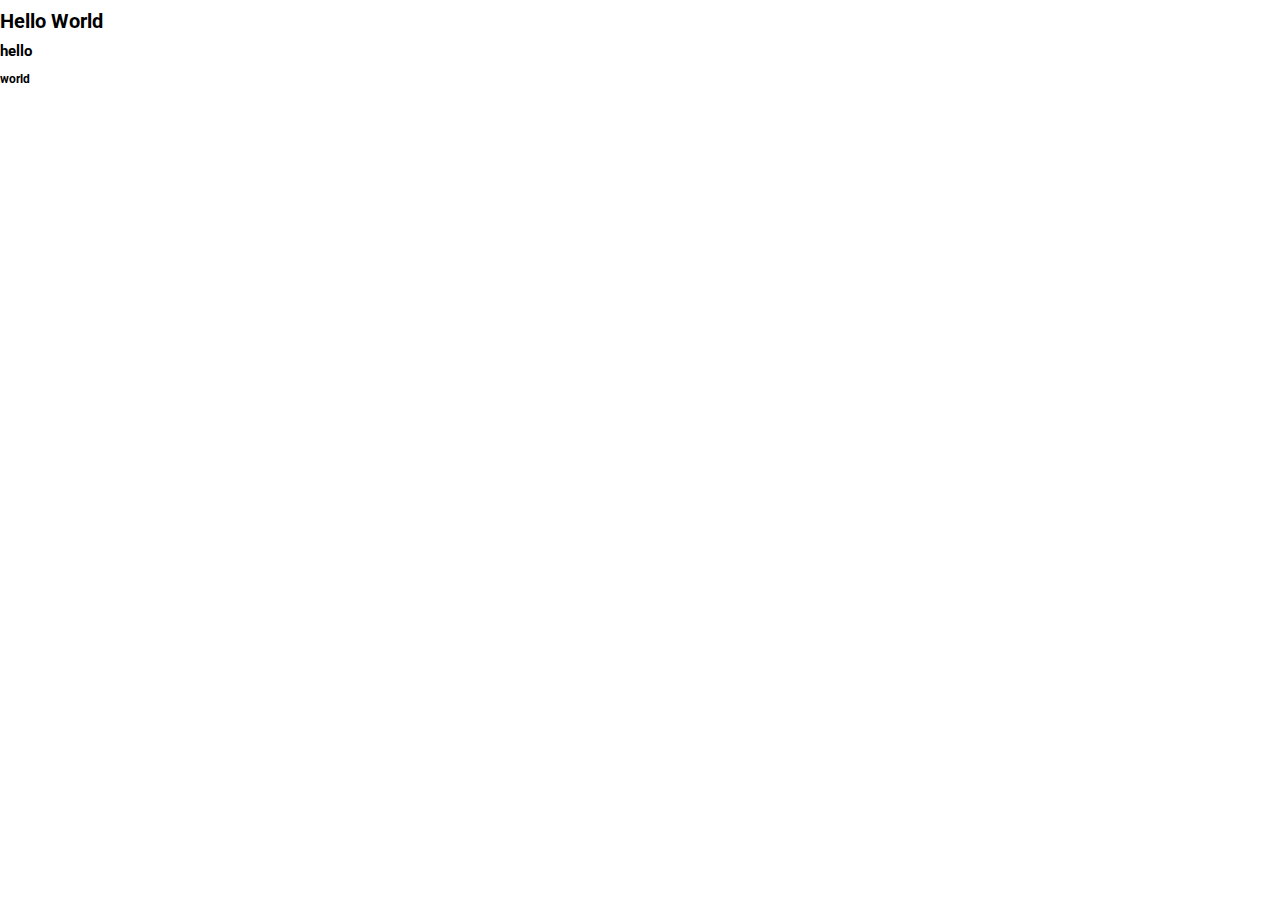
==== index.html @ 4c9b971f "base" ====
<!DOCTYPE html>
<html lang="en">
<head>
    <meta charset="UTF-8">
    <meta http-equiv="X-UA-Compatible" content="IE=edge">
    <meta name="viewport" content="width=device-width, initial-scale=1.0">
    <link rel="stylesheet" href="./assets/css/reset.css">
    <link rel="stylesheet" href="./assets/css/base.css">
    <link rel="stylesheet" href="./assets/css/style.css">
    <link rel="stylesheet" href="https://fonts.googleapis.com/css?family=Roboto:300,400,500,700&display=swap&subset=vietnamese">
    <title>Document</title>
</head>
<body>
    <h1>Hello World</h1>
    <h2>hello</h2>
    <h3>world</h3>
</body>
</html>
---- assets/css/base.css ----
:root{
    --white-color: #fff;
    --black-color: #000;
    --text-color: #333;
}

* {
    box-sizing: inherit;
}

html{
    font-size: 62.5%;
    line-height: 1.6rem;
    font-family: 'Roboto', sans-serif;
    box-sizing: border-box;
}

.grid{
    width: 1200px;
    max-width: 100%;
    margin: 0 auto;
}

.grid_full-width {
    width: 100%;
}

.grid_row {
    display: flex;
    flex-wrap: wrap;
}
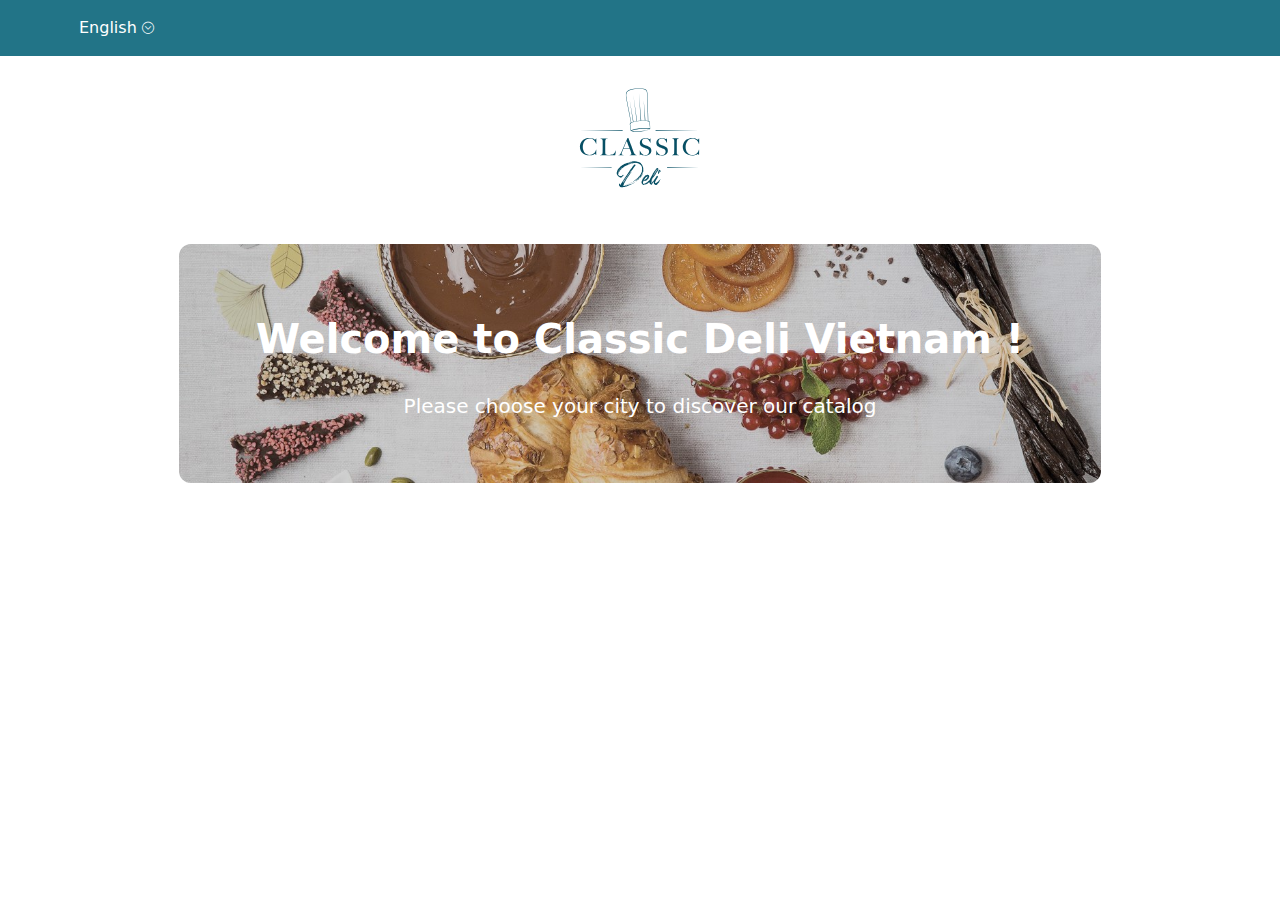
==== commit 15d1f6b4: "homepage" ====
--- a/index.html
+++ b/index.html
@@ -8,11 +8,78 @@
     <link rel="stylesheet" href="./assets/css/base.css">
     <link rel="stylesheet" href="./assets/css/style.css">
     <link rel="stylesheet" href="https://fonts.googleapis.com/css?family=Roboto:300,400,500,700&display=swap&subset=vietnamese">
-    <title>Document</title>
+    <title>ClassicDeli_Demo</title>
+    <link rel="stylesheet" href="./assets/css/style.css">
+    <link rel="stylesheet" href="./assets/icon_font3/themify-icons-font/themify-icons/themify-icons.css">
 </head>
 <body>
-    <h1>Hello World</h1>
-    <h2>hello</h2>
-    <h3>world</h3>
+<!--  Begin Homepage -->
+    <div id="main">
+        <!-- Begin header -->
+        <div id="header-home">
+          <div class="language-content">
+            <button class="language">
+                English
+                <i class="ti-arrow-circle-down ticket-language"></i>
+              </button>
+                <ul class="language-info">
+                    <li><a href="">English</a></li>
+                    <li><a href="">Tiếng Việt</a></li>
+                </ul>
+          </div>
+        </div>
+        <!-- End header -->
+        <div class="content-discription">
+            <div class="content-logo">
+                <svg class="navbar__logo" xmlns="http://www.w3.org/2000/svg" xmlns:xlink="http://www.w3.org/1999/xlink" width="120" height="103" viewBox="0 0 120 103">
+                    <defs>
+                      <path id="prefix__b" d="M0.245 0.073L24.808 0.073 24.808 42.598 0.245 42.598z"></path>
+                      <path id="prefix__d" d="M0 0.052L31.965 0.052 31.965 0.88 0 0.88z"></path>
+                      <path id="prefix__f" d="M0 101.75L119.354 101.75 119.354 0.073 0 0.073z"></path>
+                      <filter id="prefix__a">
+                        <feColorMatrix in="SourceGraphic" values="0.13 0   0   0   0
+                                          0   0.45  0   0   0
+                                          0   0   0.53  0   0
+                                          0   0   0   1   0"></feColorMatrix>
+                      </filter>
+                    </defs>
+                    <g fill="none" fill-rule="evenodd" filter="url(#prefix__a)" transform="translate(-150 -70)">
+                      <g>
+                        <path fill="#227487" d="M.05 41.947L42.831 42.775 42.831 41.947zM75.768 41.947L75.768 42.775 119.261 41.947z" transform="translate(150 70)"></path>
+                        <g transform="translate(150 70) translate(0 .177)">
+                          <path fill="#227487" d="M50.034 36.004c-.008-.034-.064-.342.245-.764.671-.922 2.855-2.153 9.453-2.789 9.52-.917 10.15 1.112 10.19 1.347l-.372.065c-.004-.012-.607-1.92-9.783-1.035-6.708.646-8.614 1.903-9.152 2.596-.237.303-.212.496-.21.505l-.371.075zM56.504 43.541h-.001c-4.392 0-5.438-1.038-5.48-1.082l-.205-.213.28-.095c5.422-1.878 10.827-2.271 14.407-2.271 2.833 0 4.685.246 4.703.25l.184.024-.02.183c-.022.186-.443 1.844-8.94 2.871-1.83.222-3.487.333-4.928.333m-4.92-1.157c.53.28 1.902.779 4.919.779 1.425 0 3.07-.11 4.885-.331 6.47-.781 8.092-1.919 8.486-2.362-.618-.066-2.2-.213-4.37-.213-3.469 0-8.67.374-13.92 2.127"></path>
+                          <g transform="translate(45.75)">
+                            <mask id="prefix__c" fill="#fff">
+                              <use xlink:href="#prefix__b"></use>
+                            </mask>
+                            <path fill="#227487" d="M5.849 42.598c-.1 0-.434-.01-.567-.129-.298-.268-.399-.848-.41-.914L4.307 36.3c-.107-1.01.607-1.627 1.101-1.869-.08-.41-.308-1.546-.63-3.147C3.401 24.44.534 10.198.294 7.921c-.403-3.802 1.785-5.38 3.125-5.98C6.064.754 9.663.073 13.29.073c1.421 0 2.813.106 4.142.313 2.748.431 4.214 1.838 4.355 4.184.19 3.167.974 26.147 1.043 28.164 1.308.377 1.347.978 1.366 1.271l.005.058.6 5.656c.03.267-.027.487-.163.656-.192.237-.468.271-.5.275l-.024.003-.025-.005c-.02-.002-1.955-.313-4.883-.313-3.249 0-8.157.388-13.093 2.228-.06.023-.15.035-.264.035M13.29.45c-3.577 0-7.118.669-9.716 1.835C2.05 2.969.31 4.496.67 7.88c.24 2.26 3.104 16.49 4.48 23.33.379 1.88.629 3.12.66 3.302l.026.154-.146.056c-.045.017-1.122.438-1.005 1.537l.562 5.244c.031.187.139.549.288.684.016.004.151.032.315.032.081 0 .124-.008.133-.011 4.986-1.86 9.944-2.252 13.224-2.252 2.764 0 4.658.274 4.914.313.104-.017.348-.106.305-.511l-.605-5.729c-.016-.247-.044-.663-1.222-.967l-.138-.035-.005-.142c-.007-.25-.849-25.003-1.046-28.293-.13-2.175-1.451-3.428-4.035-3.833C16.065.555 14.69.451 13.29.451" mask="url(#prefix__c)"></path>
+                          </g>
+                          <path fill="#227487" d="M49.931 12.423L53.241 33.854 53.656 33.668zM53.568 6.714L56.833 32.988 57.238 32.903zM59.123 4.528L60.834 32.522 61.381 32.505zM63.916 12.176L65.541 32.064 65.575 32.368 65.022 32.355zM16.236 55.63c-.206-.752-.51-1.458-.917-2.115-.408-.658-.89-1.23-1.445-1.715-.557-.486-1.184-.87-1.88-1.151-.697-.283-1.437-.424-2.22-.424-1.082 0-2.045.243-2.89.73-.846.484-1.555 1.127-2.127 1.926-.571.798-1.01 1.703-1.315 2.714-.306 1.01-.458 2.048-.458 3.113 0 1.128.16 2.185.481 3.171.321.988.778 1.845 1.376 2.573.593.729 1.315 1.304 2.16 1.727.846.423 1.786.634 2.82.634.815 0 1.578-.148 2.29-.446.712-.296 1.347-.69 1.904-1.174.556-.486 1.025-1.046 1.41-1.681.383-.634.646-1.287.787-1.962h.283l-.072 5.17h-.282c-.188-.266-.385-.51-.588-.728-.204-.22-.344-.33-.422-.33-.032 0-.173.083-.423.247-.25.165-.61.345-1.082.54-.469.196-1.04.369-1.714.518-.675.148-1.449.223-2.327.223-1.456 0-2.772-.208-3.948-.623-1.173-.415-2.172-1.002-2.994-1.762-.824-.76-1.454-1.669-1.892-2.726-.438-1.057-.658-2.22-.658-3.488 0-.283.02-.604.06-.964.037-.36.11-.744.21-1.15.102-.409.244-.836.424-1.281.18-.448.411-.898.693-1.352.328-.533.736-1.042 1.22-1.527.487-.486 1.058-.912 1.716-1.281.658-.368 1.402-.661 2.234-.88.83-.22 1.76-.33 2.794-.33.94 0 1.763.086 2.468.258.705.173 1.292.36 1.762.565.469.204.83.392 1.08.564.25.172.393.257.424.257.031 0 .09-.034.176-.105.086-.07.18-.156.283-.259.1-.1.205-.218.316-.352.109-.133.212-.27.305-.41h.259v5.262l-.281.023zM35.377 67.143H20.294v-.235c.39-.063.778-.164 1.163-.306.383-.14.684-.336.904-.588.078-.093.145-.23.2-.41.054-.18.097-.388.13-.623.03-.235.058-.48.081-.74.024-.258.036-.512.036-.763 0-.22.003-.517.01-.893.01-.377.017-.788.025-1.234.006-.447.011-.905.011-1.375v-6.743c0-.282-.01-.543-.036-.786-.022-.243-.058-.46-.104-.647-.047-.188-.117-.337-.211-.446-.221-.266-.514-.47-.881-.612-.37-.14-.757-.234-1.164-.28v-.236h7.496v.235c-.205.031-.446.079-.729.14-.283.063-.549.166-.8.307-.25.14-.465.34-.645.598-.18.259-.279.6-.293 1.023-.017.548-.029 1.049-.037 1.503l-.023 1.339c-.008.439-.012.893-.012 1.363v4.277c0 .407.004.826.012 1.256.008.432.013.913.013 1.445.014.502.034.98.058 1.433.024.456.105.792.246 1.01.063.08.189.158.377.236.187.079.414.145.681.2.265.055.556.102.869.14.313.04.628.06.94.06.125 0 .325-.004.599-.013.275-.007.576-.023.905-.046.329-.024.666-.06 1.01-.106.344-.047.65-.11.917-.188.626-.172 1.146-.4 1.561-.681.416-.283.772-.608 1.07-.976.298-.368.548-.766.752-1.198.203-.43.398-.88.587-1.351l.235.07-.87 4.841zM47.647 49.85h.943c.486 1.3.947 2.533 1.386 3.7.438 1.168.858 2.292 1.257 3.372.4 1.081.787 2.126 1.164 3.137.376 1.01.752 2.008 1.127 2.995.173.486.333.89.482 1.21.147.322.316.686.504 1.093.032.062.102.173.213.329.109.157.255.317.433.482.182.164.404.309.671.435.266.125.58.195.94.21v.282h-6.86v-.234c.047 0 .159-.016.34-.048.18-.03.368-.085.563-.164.196-.078.368-.188.517-.33.149-.14.224-.32.224-.54 0-.14-.044-.37-.13-.693-.086-.32-.208-.712-.364-1.174-.156-.462-.336-.975-.541-1.538-.204-.564-.423-1.152-.658-1.763H43.61c-.236.595-.463 1.163-.683 1.703-.22.54-.438 1.085-.657 1.633-.329.847-.494 1.442-.494 1.786 0 .204.061.372.189.505.124.133.285.243.48.33.196.085.408.149.636.187.226.038.44.075.646.106v.234h-5.005v-.258c.407-.047.755-.157 1.046-.329.29-.172.459-.29.505-.353.108-.109.289-.367.54-.775.25-.407.556-1.01.917-1.809.328-.736.696-1.575 1.103-2.514.408-.94.825-1.906 1.258-2.902.432-.994.857-1.997 1.28-3.007.423-1.01.822-1.954 1.198-2.832l1.014-2.356m-.756 2.898c-.093.203-.23.525-.41.963-.18.438-.404.97-.67 1.597-.267.627-.56 1.335-.88 2.126l-1.047 2.573h5.852c-.268-.705-.538-1.41-.812-2.114-.274-.705-.54-1.382-.798-2.033-.26-.65-.495-1.245-.706-1.785-.212-.54-.387-.983-.529-1.327M71.085 64.487c-.305.596-.729 1.105-1.268 1.527-.541.423-1.188.737-1.939.94-.751.204-1.574.306-2.468.306-.767 0-1.424-.047-1.973-.142-.549-.093-1.002-.206-1.363-.34-.36-.132-.63-.254-.81-.363-.18-.11-.294-.165-.34-.165-.05 0-.15.094-.307.282-.157.187-.298.368-.423.54h-.211l-.07-4.676h.234c.142.423.322.835.54 1.234.22.399.46.776.717 1.128.26.352.533.661.822.928.291.266.568.47.835.61.266.141.619.283 1.057.423.44.142.861.212 1.269.212 1.16 0 2.1-.317 2.82-.952.721-.635 1.08-1.492 1.08-2.572 0-.438-.07-.823-.211-1.152-.141-.329-.333-.614-.576-.857-.242-.243-.528-.45-.857-.622-.329-.173-.681-.33-1.058-.471-.375-.141-.705-.259-.985-.352-.283-.095-.546-.183-.788-.27-.244-.086-.494-.173-.752-.259-.26-.086-.568-.199-.928-.34-.408-.157-.798-.372-1.175-.646s-.706-.596-.987-.965c-.283-.367-.51-.774-.681-1.22-.173-.448-.258-.921-.258-1.422 0-.845.153-1.574.463-2.185.31-.611.724-1.12 1.245-1.527.521-.408 1.123-.71 1.804-.905.682-.196 1.398-.294 2.15-.294.704 0 1.307.06 1.81.177.5.117.91.246 1.232.387.321.141.564.27.728.388.166.117.255.175.271.175.046 0 .145-.093.293-.281.15-.187.284-.376.412-.563h.257v4.346h-.257c-.188-.517-.432-1.03-.729-1.54-.298-.508-.643-.962-1.035-1.362-.39-.399-.838-.724-1.337-.975-.503-.25-1.058-.376-1.668-.376-.487 0-.944.07-1.375.21-.43.143-.807.355-1.127.636-.322.282-.573.63-.753 1.046-.18.415-.271.889-.271 1.421 0 .83.25 1.496.751 1.997.5.502 1.149.9 1.945 1.199.312.125.605.235.878.328.274.095.543.184.81.27.265.087.535.177.807.271.274.094.559.195.858.305 1.062.392 1.886.96 2.471 1.704.586.743.88 1.672.88 2.784 0 .752-.154 1.425-.46 2.02M87.58 64.487c-.305.596-.728 1.105-1.267 1.527-.54.423-1.189.737-1.94.94-.75.204-1.573.306-2.466.306-.769 0-1.426-.047-1.974-.142-.548-.093-1.002-.206-1.362-.34-.362-.132-.63-.254-.812-.363-.18-.11-.293-.165-.34-.165-.047 0-.148.094-.305.282-.157.187-.299.368-.423.54h-.213l-.07-4.676h.235c.141.423.321.835.54 1.234.219.399.46.776.717 1.128.259.352.533.661.822.928.29.266.57.47.835.61.267.141.62.283 1.058.423.438.142.86.212 1.268.212 1.159 0 2.099-.317 2.82-.952.72-.635 1.08-1.492 1.08-2.572 0-.438-.07-.823-.21-1.152-.142-.329-.335-.614-.577-.857-.242-.243-.528-.45-.858-.622-.328-.173-.681-.33-1.056-.471-.376-.141-.704-.259-.987-.352-.282-.095-.546-.183-.787-.27-.244-.086-.495-.173-.752-.259-.26-.086-.567-.199-.928-.34-.407-.157-.8-.372-1.176-.646-.375-.274-.703-.596-.986-.965-.282-.367-.51-.774-.682-1.22-.173-.448-.257-.921-.257-1.422 0-.845.153-1.574.46-2.185.311-.611.726-1.12 1.247-1.527.523-.408 1.123-.71 1.804-.905.683-.196 1.398-.294 2.15-.294.705 0 1.308.06 1.81.177.5.117.912.246 1.232.387.322.141.565.27.73.388.165.117.255.175.27.175.047 0 .144-.093.294-.281.148-.187.285-.376.411-.563h.257v4.346h-.257c-.188-.517-.432-1.03-.73-1.54-.296-.508-.64-.962-1.033-1.362-.392-.399-.839-.724-1.338-.975-.503-.25-1.058-.376-1.67-.376-.484 0-.942.07-1.373.21-.43.143-.807.355-1.128.636-.32.282-.573.63-.752 1.046-.18.415-.27.889-.27 1.421 0 .83.25 1.496.75 1.997.5.502 1.148.9 1.946 1.199.311.125.604.235.878.328.274.095.542.184.808.27.266.087.535.177.808.271.274.094.56.195.857.305 1.062.392 1.885.96 2.472 1.704.584.743.88 1.672.88 2.784-.001.752-.153 1.425-.46 2.02M92.101 67.095v-.234c.392-.063.757-.165 1.094-.306.335-.141.621-.344.856-.611.079-.094.138-.227.177-.4.038-.172.07-.375.094-.61.024-.235.039-.482.047-.74.008-.259.011-.513.011-.763 0-.22.005-.518.012-.893l.024-1.234c.007-.447.012-.904.012-1.375v-6.791c0-.28-.012-.543-.036-.787-.023-.242-.058-.461-.105-.657-.048-.196-.118-.348-.211-.458-.221-.266-.49-.459-.81-.576-.322-.117-.686-.2-1.094-.247v-.235h7.025v.235c-.33.047-.681.134-1.058.259-.375.126-.665.376-.868.752-.141.267-.216.603-.223 1.01-.008.408-.02.791-.035 1.152 0 .391-.005.779-.011 1.162-.01.384-.014.772-.014 1.164V63.783c0 .454.008.893.025 1.315.015.423.085.722.21.894.188.266.486.47.894.61.407.141.775.227 1.104.259v.234h-7.12zM119.073 55.712c-.205-.752-.51-1.457-.918-2.115-.406-.657-.888-1.229-1.444-1.715-.557-.486-1.183-.87-1.88-1.152-.696-.282-1.436-.422-2.22-.422-1.08 0-2.044.243-2.889.728-.847.485-1.556 1.128-2.127 1.927-.573.799-1.01 1.703-1.316 2.714-.305 1.01-.459 2.048-.459 3.113 0 1.127.161 2.185.483 3.172.321.986.778 1.844 1.373 2.573.596.728 1.317 1.304 2.163 1.727.845.422 1.785.634 2.82.634.813 0 1.577-.15 2.29-.447.714-.297 1.347-.689 1.903-1.174s1.027-1.047 1.41-1.68c.385-.634.647-1.289.787-1.962h.281l-.07 5.168h-.281c-.188-.265-.385-.508-.589-.728-.202-.22-.344-.329-.423-.329-.03 0-.17.082-.422.247-.25.164-.61.344-1.08.54-.47.197-1.043.369-1.715.518-.674.148-1.448.223-2.326.223-1.458 0-2.774-.208-3.947-.623-1.175-.415-2.174-1.002-2.997-1.762-.822-.76-1.452-1.67-1.892-2.726-.438-1.057-.658-2.22-.658-3.488 0-.283.022-.604.06-.964.039-.36.11-.744.212-1.151.101-.407.242-.834.422-1.28.18-.447.411-.897.694-1.352.328-.532.734-1.041 1.22-1.527.487-.486 1.059-.913 1.715-1.281.658-.367 1.403-.66 2.233-.88.83-.22 1.764-.33 2.797-.33.939 0 1.762.086 2.467.259.705.172 1.292.36 1.762.563.47.205.83.392 1.08.564.251.173.392.259.423.259.031 0 .09-.035.177-.106.086-.07.18-.156.281-.258.102-.102.208-.22.318-.352.11-.133.211-.271.304-.411h.26v5.262l-.282.024z"></path>
+                          <g transform="translate(0 78.75)">
+                            <mask id="prefix__e" fill="#fff">
+                              <use xlink:href="#prefix__d"></use>
+                            </mask>
+                            <path fill="#227487" d="M0 0.052L31.965 0.88 31.965 0.052z" mask="url(#prefix__e)"></path>
+                          </g>
+                          <path fill="#227487" d="M87.296 78.802L87.296 79.63 119.261 78.802z"></path>
+                          <mask id="prefix__g" fill="#fff">
+                            <use xlink:href="#prefix__f"></use>
+                          </mask>
+                          <path fill="#227487" fill-rule="nonzero" d="M40.416 82.11c.032-.064.258-.29.323-.322l.064-.032v.032c0 .032-.097.161-.097.161v.032c.097-.096.226-.193.29-.322h-.032l-.096.064h-.033l.033-.064.387-.387c.032-.032.129-.097.129-.097l.064.032c-.064-.225.42-.29.42-.516h-.033c-.516 0-1 1.065-1.451 1.387l.032.032zm12.45-.193c.13 0 .388-.29.388-.42 0-.064 0-.096-.065-.096-.193 0-.355.258-.355.42 0 .031 0 .096.033.096zm-14.514 3.16c0-.064.225-.87.29-.838l.065.033c.032-.033.032-.097.032-.13h-.032c0-.096.096-.258.129-.322.09-.01.235-.162.398-.374l.043-.058-.051.12c-.076.183-.15.366-.229.506l-.046.072-.005.002-.005.014-.005.009c-.042.058-.085.102-.133.128l-.258.516v.033c-.032.064-.064.29-.193.29zm17.772 7.58c-.032-.064.355-.322.355-.386l.065.032c.032 0 .096-.032.096-.032-.096 0-.064-.032-.064-.065.161 0 .42-.096.42-.258h.128l.161-.161v-.032c.106-.027.216-.068.328-.121l.123-.065-.019.022c-.008.012-.012.024-.012.035l.032.032.065-.065.258.065c-.033.064-.065.161-.097.226h.032c.032 0 .065-.065.065-.097 0 .032.032.064.064.097l.032-.065v-.032h.033c0-.032-.033-.097-.065-.097.032 0 .032-.032.032-.064 0-.13-.225.032-.225-.162l-.025.006.052-.032.101-.07v.032h.097v.064c.033 0 .097 0 .13-.032 0 .065.032.258.096.258l.355-.387v-.032c0-.032-.065-.161-.097-.194l-.032-.032-.048.016-.049.016-.045-.021.027-.022.106-.093.009.007v-.013l.06-.053.004.002.019-.01.003-.016.064-.06.043.021c-.032.033-.16.13-.129.194.065.258.13-.032.13.193.258 0 .16-.225.387-.322v-.032c-.097 0-.13.096-.194.096-.032 0-.065 0-.065-.064 0-.032.065-.097.065-.13 0 0-.134.023-.16-.025v-.001l.017-.017c.06-.057.119-.114.177-.173l.034-.033.029.056v.033c0 .032-.065.064-.065.129h.065v.064c.032 0 .064-.032.064-.064l-.032-.033v-.032l.032-.032h.033c.064 0 .032.193.032.193h.129l.032-.032v-.258l.032-.032c-.027-.027-.188-.054-.24-.1l-.004-.002.035-.035.082-.088.063-.001v-.065l.027-.028c.567-.61 1.067-1.253 1.36-1.649-.032-.032.548-.71.613-.774-.065-.064.322-.387.322-.548h.032c.065-.065.226-.226.226-.29v-.033l-.064-.064.032-.033.064.033c.065 0 .226-.355.226-.387h.033c0-.033 0-.065-.033-.065.072.024.217-.198.373-.501l.022-.045.006.02c.004.006.01.01.019.01.032 0 .032-.064 0-.064l-.01.006.03-.062c.247-.509.496-1.163.496-1.331-.097 0-.065.032-.065.096-.097 0-.064.033-.129-.032.065.29-.258.548-.258.742 0 .032 0 .064.032.097-.064-.065-.096.096-.16.096v.29c0 .065-.098.098-.13.098h.032v.064h-.096v.065h.096c0 .032-.064.096-.096.096 0 0-.065 0-.065-.032v.097l-.032-.032h-.032c-.033 0-.065.16-.065.16v.033l.032.032c-.129-.032 0 .194-.129.194l-.032-.065c-.129.29-.355.549-.484.839l.032.032v.033c-.354-.033-1.774 2-1.967 2.193-.29.032-.936.903-1.226 1.161-.032-.032-.774.613-.87.645.032.032-.323.29-.356.323-.064.064-.064.096-.129.161l-.064-.065c-.032.033 0 .13-.065.162l-.064-.065-.097.194c-.161-.032-.451.193-.451.355h-.065c0 .064-.097.064-.064.096l-.065-.032c.032.194-.097.065-.097.194l.033.032.032-.032.064.032zm3.839-2.74c0-.065-.065-.098-.097-.13l.032-.032c.032.097.161 0 .226.064v-.129c.064 0 .064-.129.064.065l.065-.032h.032l.032-.033.065.033c.129-.065.42-.742.548-.742l.065.032s-.032-.161.032-.161l-.064-.032h.096v-.194l.065.032h.032c.03 0 .159-.133.291-.288l.043-.051c.007.013.013.017.02.017.025 0 .031-.037.019-.055l-.006-.002c.133-.161.246-.319.246-.363l-.032-.064c0-.032.451-.58.484-.613l-.033-.032c0-.13.29-.29.226-.387.032-.033.13-.226.161-.258l.033-.065c0-.032-.065-.097-.065-.129.161-.161.258-.129.258-.355h.032s.065-.096.065-.129c.032-.032.064-.064.064-.129 0-.032-.032-.129-.096-.129 0 0-.097.13-.13.162l-.032-.033h-.032l-.032.033c.097 0 .064.129.129.16-.065 0-.13.13-.13.162h-.031l-.033-.032h-.032c-.097.129-.355.42-.355.58v.033l.033.129-.033.032-.064-.032c-.13 0-.807 1.16-.807 1.322l-.064.032-.032-.032h-.033c-.051 0-.062.041-.064.074v.055l.027.082.005.015c-.032.097-.193.032-.226.129l.033.064-.13.13-.064-.033c-.027.04-.138.198-.26.369l-.042.057-.006.004-.004.01-.023.032c-.149.206-.294.4-.31.4l-.065-.033v.032c-.096 0-.225.097-.225.226 0 .097.032.129.129.161zm-2.774 2.709c.032-.033.161-.097.193-.13.065-.032.065 0 .065-.064 0-.097-.033-.161-.033-.258h-.032l-.097-.064c-.032 0-.096.032-.096.032v-.097c-.065 0-.58.323-.613.387 0 .032 0 .065.032.065h.097c.097 0 .193-.13.226-.258l.064.032c0-.065.032-.065.065-.065.064 0 .129.033.129.13l-.048.047-.017.017v.032l.032.032-.032.065v.032l.065.065zm-1.032.806c.129 0 .096-.194.16-.226l.065.065h.033l.096-.13-.032-.064v-.032h.065v-.032h.032l.032.032h.032l-.032-.065.032-.032c0-.032-.032-.129-.064-.161-.097.032-.097.29-.258.29h-.032l-.065-.032c-.032 0-.064.161-.129.193v-.129c-.097 0-.161.065-.161.162.032.032.032.096.032.129.032 0 .129-.033.129-.097l.032.032c0 .032-.032.097-.032.097h.065zm-12.773 1.87h-.033v-.031c.033-.162.226-.484.258-.549.097-.032.097-.064.097-.193h.032c0-.29.226-.645.452-.839l.032.065c.065 0 .097-.065.13-.097v.032c0 .097-.162.355-.259.387l.032.065c0 .354-.741.774-.741 1.16zm11.45-.967l.065-.032.032.032h.032c.065 0 .13-.161.13-.226l-.033-.129c0-.064.097-.032.097-.032v.097l.096-.032h.065c.032 0 .032-.065.032-.065l-.161-.161c-.097 0-.484.29-.548.387.032.032.129.161.16.161h.033zm-3.032.194l.097-.033c-.032-.032-.032-.064-.032-.096v-.033l.064.033.032-.097c.033.032.065.064.097.064-.064.033-.097.065-.097.13.065 0 .29-.097.29-.162 0-.097-.064-.097-.064-.161h.097l-.032.032c.032.032.064.065.064.097.065 0 .065-.032.065-.065 0-.064-.065-.258-.162-.258-.071 0-.223.09-.348.186l-.016.013c.002-.021-.007-.037-.023-.037-.024 0-.03.036-.018.054l.011.007-.026.021c-.067.057-.117.111-.128.143.065.033.13.065.161.097l-.032.032v.033zm2.387.16c.226.001.452-.128.452-.322h-.033c0-.032 0-.16-.064-.16h-.032l-.033.031.016.049.017.048v.065c0 .096-.162.096-.226.096v-.064c-.065 0-.162 0-.226.032l.129.065.032-.033v.033c0 .064-.097.064-.097.129l.065.032zm-6.967 1.904c.129 0 .226 0 .226-.097h.129l.032-.032-.032-.032c.096.032.387-.097.516-.097v-.032c0-.13.322 0 .258-.13.355-.225 3.29-1.225 3.29-1.58l-.194.032c0-.064-.064 0 .065-.096h-.097s-.129-.033-.129.032c.065 0 .032.161.032.161h-.129c0-.054.045-.085-.015-.094h-.014l-.003-.003-.004.003-.028-.003-.033.033.033.032c-.226.032-.194.323-.355.323h-.065s.033-.065.033-.097l-.033-.033c-.193.097-.064.323-.419.323h-.032c.032 0 .032-.032.032-.064v-.033c-.193.033-.355.29-.548.29 0 0 0 .065-.032.065 0-.032-.065-.032-.065-.032-.097 0-.097.032-.129.129h-.097l.065.032c-.065 0-.097-.032-.162-.032v.097h-.032l-.032-.065c-.065 0-.355.13-.355.194h.032c0 .032.065.064-.064.064l-.032-.064-.097.064.032.032-.064.033-.033-.065c-.064 0-.129.032-.129.097h.065c-.032.064-.29.129-.355.129l-.064-.032h-.065c-.097 0-.161.129-.194.225-.129 0-.064-.064-.129-.129l-.064.097.032.032c-.064.097-.29.097-.355.097 0 .032-.032.032-.032.032l-.082.028-.015.005-.032-.033h-.032c-.032 0-.065 0-.065.033l.033.032v.032l-.048.048-.017.017c0 .064.097.032.097.032zm-1.452.548c-.032-.064.258 0 .258-.193h.065l-.032.032c0 .065.032.065.064.065h.032l-.032-.033h.13l-.033-.064c0-.065.032-.065.064-.065h.033l.064.016.065.017h.032c.129-.033.065 0 .065-.065.064 0 .032-.032.096.032v-.032h.162v-.097h-.065c.032-.064.258-.129.29-.129l.065.033c0-.065-.032-.065-.032-.13h-.033l-.064.065h-.097c-.064 0-.161 0-.193-.032l-.033.064h-.161v.13c-.032 0-.097-.033-.129-.033l-.032.065c-.033 0-.13-.033-.162-.065.017.048-.088.08-.201.113l-.067.02c.002-.02-.006-.036-.022-.036s-.024.016-.024.032l.003.017-.051.017c-.047.018-.081.039-.09.063l-.031-.032h-.033c-.032 0-.032.096-.032.129 0 .064.097.064.161.096zm14.386-22.74l-.064.033h-.033c-.064 0-.16-.13-.322-.13v-.032l.032-.064-.048-.048-.016-.017c-.033.033-.097.13-.13.13-.064 0-.096-.065-.16-.097h-.033l-.064.032c0-.097-.065-.032-.13-.032 0-.033-.032-.323-.096-.323-.032.032-.097.065-.13.097l-.023-.024-.009-.008v-.033l.033-.064h-.194v.097l-.032.032c-.226 0-.097-.258-.387-.226l-.032-.064h-.162l.033.064h-.033c-.129 0-.258-.064-.29-.193l-.048.047-.016.017h-.033l-.032-.064c-.032.032-.064.064-.064.096 0 0-.065-.096-.097-.096h-.032l-.065.032c-.032-.13-.129-.097-.226-.097 0-.097.032-.064-.032-.129-.097.032-.065.097-.161.097-.065 0-.097 0-.162-.065l-.032.033h-.032s-.161-.13-.161-.162l-.033.033h-.032l-.064-.033-.097.033c-.065 0-.097-.033-.161-.033-.065 0-.065.065-.13.065l-.064-.065h-.032l-.048.048-.017.017c-.064.032-.322-.161-.451-.161-.065 0-.065 0-.13.064 0-.064-.096-.032-.128-.032v-.065h-.258l-.033.033-.032-.033h-.032l-.049.016-.048.017h-.032l-.13-.065h-.031c-.033 0-.162.065-.194.065l-.032.032h-.032c-.033 0-.065-.097-.13-.097-.129 0-.258.065-.387.065v-.065h-.032c-.032 0-.161.065-.193.065l-.065-.033c-.129 0-.193.033-.322.033 0 .064.096.16.129.16l.096-.031c.033 0 .194.032.194.096l-.032.033h-.258l-.033-.065c0 .065-.032.065-.064.065-.052 0-.124-.042-.167-.091l-.027-.037.033.021c.021.01.043.01.064.01 0-.161-.064-.161-.226-.161-.161 0-.226.064-.355.096l-.064-.032c-.032 0-.161-.032-.194-.032l-.032.032v.032c0 .033.065.065.065.065l.064-.032h.065v.096l.064-.032.065.065v.032h-.194v.064c-.064-.032-.097-.032-.161-.032-.097 0-.161.065-.258.065-.065 0-.097-.033-.161-.033l-.033.033c-.354-.033-.645.16-.935.16h-.032l-.13-.031h-.032c-.032 0-.064.032-.096.064l-.033-.064c-.032.064-.096.032-.096.096h-.162c0 .13.097.13.162.13.29 0 .548-.097.806-.097.097 0 .129 0 .161.096 0 0-.193.033-.193.097 0 .032.032.032.032.097-.064 0-.064.129-.129.097 0 0-.065-.033-.065-.065 0 .032-.096.065-.096.065h-.033l-.064-.033-.032.065c0-.032-.065-.032-.097-.032-.065 0-.097.032-.161.032h-.033l-.064-.032c-.226.129.097.096-.161.096-.13 0-.13 0-.13-.096h.065c0-.065-.064-.097-.129-.097.032.161-.032.193-.064.322-.033-.032-.162-.064-.226-.064-.097 0-.13 0-.194.064v-.032c0-.064.065-.064.065-.129 0-.064-.032-.064-.097-.064l-.065.032h-.032c-.032 0 0-.065-.064-.065-.162 0-.13.065-.226.13l-.032-.065v.064s0 .097.032.097l.064-.032h.033l.032.032-.097.097-.032-.032h-.032c-.13 0-.065.096-.065.161-.161 0-.129.032-.258-.065 0 .065-.097.13-.064.194l-.033-.064c0-.065.033-.065.033-.13 0-.064 0-.129-.065-.129h-.032c-.032.065-.032.194-.032.29l-.065-.064h-.032l.032.065h-.226v-.194c-.161 0-.129.065-.129.194-.129 0-.096-.194-.225-.194-.033 0-.065 0-.065.065h.097c-.032.064-.032.258-.162.258-.032 0-.129.032-.129-.032v-.033l.033-.064h-.033c-.032 0-.129.064-.16.064l-.065-.032c.032-.032.096-.032.129-.097h-.033c-.096 0-.129.033-.225.065l.064.064c0 .033-.451.162-.516.162l-.032-.033h.097c0-.064-.13-.129-.162-.129.097.097-.419.226-.484.258.033 0 .097.065.13.065 0 .161-.13.032-.226.161h.032l.048-.016.049-.016c.064 0 .193.032.193.097 0 .032-.419.129-.451.129-.065 0-.097-.065-.097-.13-.13 0-.29.097-.355.162-.032 0-.032-.032-.032-.065 0-.032.064-.064.097-.064l-.033-.032h-.032c-.032 0-.226.096-.258.096.032.13 0 .162-.129.162 0 .032-.161.129-.193.129-.033 0-.097-.065-.162-.065h-.032c.032.032.097.065.129.065-.032.032-.064.064-.129.064l-.048-.048-.017-.016c-.064.032-.032.096-.032.129-.064 0-.097-.065-.064-.162-.033.033-.194.162-.194.162h.13v.096l-.033.033c-.097 0-.097-.097-.161-.097-.097 0-.387.129-.387.193 0 .033.032.033.032.097 0-.032-.065-.097-.097-.097-.129-.064-.42.29-.42.388-.096 0-.064.096-.193.096-.064 0-.064-.032-.129-.032-.097 0-.387.13-.387.226h.097v.064h-.032l-.065-.032c-.032 0-.097-.032-.097-.032-.096.032-.096.161-.225.129-.097.129-.065.097-.065.226h-.129l.065.032c-.033 0-.194.097-.162-.032-.16.096-.516.258-.516.451-.129 0-.161 0-.258.097h.097v.032l-.161.065v.064c-.05 0-.276.059-.329.146l-.008.029c-.004-.01-.01-.013-.018-.013-.032 0-.032.064 0 .064l.018-.01.003-.015.011.025c-.322.032-.548.677-.838.677 0 .065-.13.097-.13.194l.033.097v.064h-.033v-.032l-.032-.065c-.322.194-1.225.84-1.225 1.29 0 .065 0 .065.064.065 0 .032-.097.097-.064.13l-.13-.13c-.064-.064-.483.58-.483.645 0 .065.032.13.032.194-.065 0-.065-.032-.097-.032-.097 0-.226.16-.226.258l.024.023.009.009c-.258.064-.29.484-.29.677-.065 0-.033-.032-.097.065h.096c0 .032 0 .064-.064.064-.032 0-.065 0-.097-.032.065.064-.193.226-.226.323 0 .032.033.096.065.096l-.048.048-.017.017v.032l.033.032v.033c-.097.064-.162.225-.29.225l.032.033.096.032c-.064.097-.064.355-.096.484-.097-.065-.259.967-.259 1.096v.097l.065.032v.033l-.032.064.032.032v.033l-.097.096v.033l.032.064-.032.13v.064c0 .161.032.58.13.71h.031l.065-.033h.032v.032l-.032.065v.032c0 .032.065.161.065.226l.032-.032c.064.032 0 .064.032.096 0 .033.065.13.097.162 0 0-.032.032-.032.064.129 0 .225.29.258.387l.032-.032c.13.079.794.881 1.038 1.197l.022.03-.014.009c-.012.018-.006.054.018.054l.018-.01.005-.018.03.041c.008.01.012.017.012.02.484-.033.935.838 1.419.838.064 0 .097-.032.129-.097.065.226.452.42.645.549.323-.065.452-.097.677-.323 0-.064-.032-.064-.032-.097v-.032l.065.032c.064 0 .419-.129.387-.225l-.032-.065s.29-.194.322-.226v-.032l.065.032s1.322-1.225 1.354-1.258c0 0 .033-.064.033-.096v-.033l-.027-.022-.027-.016c.02-.022.013-.059-.01-.059-.017 0-.025.017-.025.033l.001.009-.02-.01c-.03-.01-.06-.012-.086 0 0 0 .032-.064.032-.096v-.032h-.032c0-.097.097-.162.161-.258h-.032c-.064 0-.097.032-.161.096l-.194.194-.193.194c0-.13-.065-.097-.13-.162.033.032.42-.322.452-.355l-.032-.032h-.032l-.065-.064c-.129 0-.806.71-.903.645l.032.032c-.052.087-.384.277-.71.433l-.013.006.006-.02c0-.016-.008-.032-.025-.032-.024 0-.03.036-.018.055l.014.008-.103.048c-.228.103-.43.18-.505.18-.13 0-.258-.065-.355-.13v.033c-.097 0-.161-.033-.29-.033v-.064s-.194-.032-.29-.032c-.065 0-.098-.033-.162-.033v.033c.032 0 .064 0 .064.032l-.064.032c.032.065.129.065.161.065v.064h-.064l-.323-.161c-.097.032-.226-.065-.29-.13h.064c.033 0 .065.033.13.033 0 0-.194-.193-.226-.193h-.033l.033.064c-.097 0-.13-.064-.13-.129-.032.032-.064.065-.064.097-.032-.065-.064-.097-.097-.161l-.032.032c-.072-.121-.018-.151-.068-.159l-.029-.001v-.001h-.064c0-.162.032-.13-.13-.13 0-.225-.16-.29-.322-.451l-.023-.129-.048-.1.007.003c.032 0 .032-.064 0-.064l-.018.01-.006.018-.058-.103c-.043-.078-.08-.158-.08-.248v-.032l.033-.097v-.032l-.033-.065c0-.032.033-.129.033-.161.032.065.096.161.161.129l.064-.064.065.032.032-.355c-.064 0-.097.194-.097.194-.032-.033-.064-.097-.064-.13l.032-.032c0-.032.065-.097.065-.129l.032.032h.032l.033-.032v-.032l-.13-.065c0 .033-.032.065-.032.097v-.032c0-.226.097-.355.097-.516h.065c0-.032 0-.13.064-.161h.032c0-.097.097-.194.097-.258v-.033l-.032-.064c.161 0 .064-.161.226-.161 0 .225-.29.451-.29.645 0 .032 0 .064.064.064.064-.129.322-.58.322-.677v-.097c-.064 0-.129-.032-.129-.097l.033-.097c.032.065.225.033.129.162.16-.13.387-.484.419-.71h-.13v.032l.033.033-.032.064c0 .032-.065.097-.065.097l-.032-.065h-.032c-.032 0-.097.097-.097.097v-.032c0-.065.29-.452.42-.548h.032l.032.032v.032c0 .13-.194.065-.194.194.194 0 .452-.258.452-.452v-.032l-.032-.065c-.065.033-.033.097-.13.097v.161h-.096l-.032-.032c0-.097.064-.097.064-.161l-.092.016-.04.022.076-.114c.2-.3.379-.57.475-.666.452-.484.936-.935 1.42-1.387.129-.065.935-.645.935-.774.355 0 .807-.807 1.161-.807 0-.193 2.742-1.516 2.742-1.645l.065.033s.451-.29.516-.323l.064.032c.13 0 .097-.16.226-.16l.032.031h.032c.065 0 0-.096.162-.096.064 0 .71-.258.71-.29v-.033c0-.032-.033-.097-.033-.097h-.032l-.032.065-.033-.032h-.161c.097-.065.484-.226.645-.226l.024.024.008.008c-.032 0-.032.032-.032.065 0 .032 0 .096.065.096v-.032h.064v-.032l-.032-.032.032-.065c-.097 0-.064-.032-.064-.064.258 0 .516-.259.774-.259.032 0 .032.033.096.033.065 0 .13 0 .097-.097.033.032.097.032.162.032.16 0 .29-.161.387-.161h.032l.048.032.049.032c.129.033.29-.096.387-.096 0-.065-.033-.065-.033-.162-.16 0-.258.033-.419.033l-.032-.097h-.032l-.033.032-.032-.032.032-.097c.065.032.194.13.258.13.065 0 .194-.098.226-.098h.032l.065.033c.097 0 .226-.162.29-.162h.032c-.032 0-.032.033-.032.065.194 0 .355-.032.549-.032h.16l.049.047.016.017v.032l-.064-.032h-.032l-.033.032v.033c0 .032.097.064.13.064.128 0 .644.032.644-.064 0-.065-.16-.13-.193-.162l.032-.032c-.064-.032-.097-.097-.097-.161 0-.097.065-.032.13-.032 0 .032-.13.064.064.064l.129-.032h.032l.097.032h.032l.194-.097v-.064c.032 0 .161.032.193.032l.065-.032.064.032h.033l-.033-.032v-.161c.065 0 .065.064.065.129.129 0 .097.129.226.129 0-.033 0-.065-.033-.065.065-.032.194-.064.226-.064h.032l.065.032h.032c.032 0 .097-.065.097-.097l-.097-.097c0 .033-.064.097-.097.097h-.032v-.097c-.032 0-.097 0-.097.033 0-.033-.096-.033-.129-.033v.065h-.129v-.065c-.16 0-.258.13-.354.13-.065 0-.097-.065-.097-.13h-.065c-.097 0-.097.065-.161.065-.065 0-.097-.032-.161-.032h-.033l-.023.023-.009.009-.064-.032c-.13 0-.065.096-.162.096v-.064H51.9l-.032.032.064.065c0 .032-.032.032-.064.032-.033 0-.065-.065-.065-.097h-.193c-.387 0-.613.065-1.065.161-.129-.032-.193.097-.258.097h-.032l-.065-.032c0 .032 0 .097-.032.129-.032-.065-.097-.065-.129-.065h-.097l-.032.033-.064-.033c-.355 0-.42.194-.742.258l-.048-.047-.017-.017c-.064 0-.097.032-.129.032h-.032l-.065-.032c-.096.032-.129.097-.258.097l-.032-.033c0-.193.29 0 .29-.16.194 0-.032.031.226-.065h.032l.033.032h.032l.032-.032.065.032c.225-.065.484-.258.742-.258.032 0 .064.032.129.032.129 0 .16-.129.258-.161l.16.032c.098 0 .646-.064.678-.097l.58-.064.065.032.097-.032h.032l.065.032c.097 0 .322-.129.42-.129l.064.032c.129 0 .096-.064.193-.064.065 0 .032.064.13.064h.064l.064-.016.065-.016.064.032c.097 0 .226-.064.323-.064l.032.064c.032 0 .13-.032.161-.032l.033-.032h.032l.064.032c.29.032.646.032.936.032v-.032c.032.065.064.065.097.065.032 0 .032-.033.064-.033h.032l.065.033c-.032-.097.064-.13.032-.226.032.064.13.097.194.097l-.065.064c.194.065.29.161.548.161h.033c-.033-.064-.065-.032-.097-.032v-.064h-.13l.033-.065s.161-.032.226-.032h.064c.097 0 .162.097.259.097l.032-.065c.064 0 .032.129.032.129h.032l.065-.064-.065-.065c.065.032.162-.064.13-.129.225-.065.096.258.225.258.065 0 .065-.032.13-.032v.064c.031 0 .096-.064.128-.064l.097-.065.064.033h.033l.032-.033.032.033c.29-.097.258.193.42.16l.064-.064h.032c.065 0 .065.065.13.065h.032c.032 0 .096-.032.129-.032l.032.064c.032.065.806.226.903.226 0 .014.137.1.353.238l.043.029.005.013c.004.006.01.01.018.01l.007-.004.041.025c.802.516 2.374 1.57 2.565 2.43 0 0-.032.194.064.162-.064.29.226.42.226.677v.097l-.032.032c0 .161.194.387.194.452v.032l-.065-.032-.032.032c.129 0 .032.129.129.129v.097h-.097c0 .193.065.387.065.548l-.033.097v.064c0 .033 0 .097.033.097v.226c.032-.065.032-.032.064-.032 0 .064.032.096.032.161 0 .097-.096.097-.096.226 0 .064.064.097.096.097-.064.096-.129.032-.129.193.065 0 .097.065.13.097-.033 0-.033.064-.033.097 0 .032 0 .096.032.096-.032-.032-.129 0-.129.065l.065.032h.032v.13c-.032 0-.032-.033-.064.031.032 0 .032.033.032.065 0 .064-.065.032-.065.097 0 0 .065.064.065.096-.097-.032-.13 0-.13.097 0 .043 0 .086.03.1l.024.006-.013.001c-.082.032-.105.135-.105.216h.065v.29h.097v.194c-.097-.033.032-.13-.097-.13l-.033.065v.032l.03.026.014.009c-.007.02-.011.046-.011.094-.033 0-.097-.032-.097.065l.032.032.065-.064.032.032v.032c-.097.032-.161.065-.161.161.064 0 .064-.032.129-.032 0 .097-.065.194-.065.258-.064 0-.064-.097-.064-.129h-.033l-.064.13.032.031h.032c0 .033.033.226-.064.226h-.032l.032-.032v-.032l-.032-.033c-.065.033-.065.065-.065.097s0 .065.065.097c-.065 0-.097.194-.097.226l-.065-.032v.032l-.032.097c0 .032.065.032.065.032v-.032c.032 0 .064-.033.096.032-.064.355-.483.161-.387.613l-.064-.033c0 .033-.032.13-.032.162v.032c0 .032.032.032.032.064 0 .148-.105.253-.208.346l-.063.058c-.005-.012-.011-.017-.02-.017-.024 0-.03.037-.018.055l-.036.04c-.018.021-.033.044-.042.067.064 0 .064.032.064.064 0 .033-.096.226-.129.226h-.032l-.032-.032h-.032l-.033.032.033.065-.033.064.033.032c-.13.162-.13.033-.13.258-.064 0-.16-.096-.16.033l.031.064v.032c0 .093-.115.164-.209.226l-.048.034v-.002l-.019.01-.003.009-.035.037c-.01.014-.013.027-.008.041h.097c-.097.065-.226.29-.226.387-.097 0-.065.097-.161.097 0 .032 0 .065.032.065-.161.096-.065.096-.065.193-.225 0-.419.226-.387.452 0 0-.064-.033-.096-.033-.13.033-.646.71-.646.742 0 .033.033.033.033.097l-.065.065-.032-.065h-.032c-.033 0-.065.032-.065.032l.016.049.016.048v.032c0 .033 0 .065-.064.065l-.065-.032h-.096c0 .032.032.096.096.096-.096.162-.258.065-.322.226l.064.032c0 .033-.032.097-.096.097l-.024-.024-.009-.008h-.064c-.065.032-.194.161-.194.258 0-.032-.032-.032-.064-.032-.032.032-.065.096-.065.096l.033.033s-.187.215-.33.358l-.066.063c0-.018-.008-.034-.024-.034-.024 0-.03.036-.018.054l.01.007-.023.019c-.015.01-.026.017-.033.017l.032.032v.032l-.065.032-.032-.032h-.032c-.065 0-.258.258-.323.226l-.096.161h-.033l-.193.194h-.065v.032l.033.032v.032l-.033.033h-.032l-.064-.033s-.13.065-.097.097l-.13.065.033.032c0 .032-.226.129-.258.129-.355.387-1.645.968-1.645 1.387-.484 0-.774.677-1.226.677v.097h-.032l-.064-.032c0 .129-.388.161-.42.258l.065.032c0 .032 0 .065-.033.065l-.096-.033c-.033 0-.13.033-.162.033l-.023.023-.009.009c.13 0 0 .129.097.129.129 0 .161-.13.322-.13h.033c-.13.065-.033.162-.258.162v.097h.064l.42-.258v-.032l-.065-.097c.032.032.194-.161.258-.161l.065.064h.064c.032 0 .71-.387.71-.42h-.162l-.064-.19.02.038c.049.08.16.144.27.088l-.032.032h.064s.162-.096.226-.16c.033 0 .065-.065.065-.065l-.032-.065c0-.032-.033-.097-.033-.129h.033c.032 0 .225.065.258.097.129-.097.677-.58.774-.58.064 0 .096 0 .129.032v-.065h.096c0-.097.033-.097.033-.161h.193c0-.065.065-.097.097-.097l.065.032c.16 0 .451-.484.516-.484h.032l.064.033h.033c.064 0 .032-.065.032-.097h.064v-.032c.097 0 .258-.226.323-.194.29-.193 1.226-.71 1.29-1.064l.065.032.032-.032-.032-.033c.064-.096.225-.064.225-.16h.033c0-.033.064-.098.064-.13h.065l-.033-.032c.13-.065.323-.258.355-.323h.065c0-.29.613-.451.677-.741.02.019.068-.02.126-.084l.042-.05.012-.006.002-.01.005-.004.005-.008h.002l.018-.01.005-.021.033-.041c.105-.137.202-.283.202-.283l.064.033v-.097l.258-.258c-.032-.032.323-.452.42-.452v-.064c.032 0 .032.032.064-.032l-.032-.033c-.032-.032.226-.193.226-.226l-.033-.032s.13 0 .13-.064h-.065c0-.194.42-.387.42-.645.128 0 .096-.29.225-.29 0-.194.29-.678.42-.807h.032c.096-.13.16-.71.387-.71-.033-.032-.033-.064-.033-.096 0-.226.194-.646.29-.871 0 .032.033.096.065.129l-.064.032c.032.032.096.097.129.161.064-.032.225-.838.225-.903 0-.129-.032-.226-.16-.29.02-.043.044-.069.067-.086l.017-.01.012-.001-.003-.005c.075-.038.132-.038.132-.253h-.065c0-.129-.032 0 .033-.226l-.033-.032c.033-.032.065-.097.065-.13-.032 0-.065 0-.065.033v-.064l.097-.065s-.032-.097-.064-.129l-.033-.032v.129c-.096-.032-.064-.097-.064-.161 0-.052 0-.145.033-.196l.03-.03-.02-.061c-.007-.022-.01-.044-.01-.068 0-.032 0-.065.031-.065h.033l.064.033c-.032-.065-.032-.194-.032-.258h-.032l-.033.096h-.032s-.032-.064-.032-.096v-.033l.032-.064v-.032c0-.033-.032-.162-.032-.194 0-.065.064-.065.064-.129v-.065l-.032.033c-.032 0-.032-.065-.032-.097 0-.065.064-.161.064-.226 0-.935-.645-2.064-.935-2.935l.065-.065c0-.258-.355-.387-.355-.483 0-.065.064-.065.064-.162 0-.096-.258-.322-.419-.322v-.29s-.13-.065-.161-.097l-.065-.033c-.032-.096-.193-.451-.355-.451 0 .064 0 .097-.064.097h-.065c0-.033.033-.097.065-.13-.13-.032-.13-.515-.452-.515v.064c-.129 0-.032-.161-.096-.161h-.033l-.032.032h-.032c-.012 0-.056-.059-.115-.134l-.002-.001c.018-.022.012-.058-.012-.058l-.018.01-.003.006-.028-.037c-.088-.109-.193-.221-.274-.238zm-8.573-.132l.026.003c.064 0 .096 0 .096-.064l-.032-.065c.032.033.161.097.194.097v-.064c.032.032.064.032.096.032.065 0 .065-.065.162-.065.064 0 .129.097.225.097.033 0 .097-.032.097-.097.032.033.097.065.161.097 0 .032-.032.032-.064.032s-.065 0-.065-.032c-.032.097-.193.097-.258.097-.064 0-.096 0-.129-.032v.064l-.16-.064-.033.032c-.032 0-.42.064-.548.064l-.033-.032v-.032c0-.024.018-.121.027-.181l.005-.042.008.03c.02.057.076.16.154.16-.032 0-.032-.032-.032-.064.043 0 .057.015.08.024h.001l.015.008.007-.003zm-1.919 8.61l.01-.059c0 .194-.162.097-.162.194h.064c0 .129-.129.258-.258.29.13.097.065.032.065.097h-.065c-.032.096-.096.225-.16.322l-.065.065c0 .032.032.096.064.096-.129-.032-.161.13-.29.13l.032.032c-.064.097-.322.451-.322.58h-.065c0 .033-.097.065-.129.065l.032.032-.032.032-.064-.032c.032.032.032.065.032.13 0 .064 0 .096-.097.128l.032.032v.033c0 .064-.193.225-.225.29-.065.064-.29.355-.323.42-.032.257-.387.322-.387.58 0 .032 0 .064.032.097l-.064-.033c-.033.033-.097.13-.097.162l.032.032v.032c0 .032-.032.032-.064.032-.033 0-.065 0-.065-.064l-.032.064v.033c0 .032.032.032.032.064 0 .13-.226 0-.226.161l.033.033v.032c0 .258-.387.194-.387.452l.032.032v.032c-.162 0-.13.484-.355.484 0 .064-.13.355-.226.387l-.064-.032.032.064c-.097 0-.097.13-.097.161-.064-.032-.226.162-.226.226l.033.065v.032c0 .065 0 .258-.162.194.033.064.065.032.097.032v.097l-.033.003v.061c0 .032 0 .097-.096.065 0-.049.055-.06.082-.091l.013-.035-.028.002c-.053.009-.083.027-.131.027h-.033c.033-.032.033-.065.033-.097-.065 0-.13.065-.13.13l.033.096h-.097v.064h.065c-.033.097-.162-.032-.162.097l.033.065c-.097-.065-.29.193-.29.29l.064.064h-.097c0 .033.032.065.064.065 0 .026-.02.036-.045.04h-.007l-.012-.008-.014.008c-.03-.003-.05-.008-.05-.008v.032l.032.033h-.097c0 .064.064.032.064.096h-.064v.065h-.097v.065h.065c0 .064-.13.032-.13.032 0 .097.065.226.065.29l-.032.065h-.032l-.048-.048-.017-.017c-.129 0-.355.323-.387.387l.065.032-.033.033-.064-.033v.065c0 .064.064.064.064.129-.129 0 0-.065-.193.064l.064.065c-.032.032-.064.032-.129.032 0 .065-.032.226-.096.226v.129h-.065v.129l-.032-.032h-.032l-.033.032c.13.065.065.032.065.097-.065 0-.097.097-.097-.032-.129.096-.129.322-.29.322 0 .097.032.13.032.194s-.065.225-.129.29c-.032-.065-.065-.065-.097-.065s-.193.226-.193.323l.032.032v.032c0 .065-.13.194-.226.194 0 .032 0 .064.032.064 0 .033-.064.033-.096.033 0 .774-1.839 2.258-1.839 3.29 0 .161.097.258.097.387v.064c-.645-.645-.839-1.064-1.097-1.838-.032-.065-.064-.065-.129-.065-.387 0-.548.936-.548 1.194 0 .29.161.58.129.838.043-.008.104.077.178.208l.032.06-.017-.01c-.032 0-.032.065 0 .065.017 0 .025-.016.025-.032l-.006-.02.024.042c.201.375.473.956.731.978v-.033l-.032-.064h.032c.065 0 .259.322.42.322h.032l.065-.032c0 .065.548.258.677.258 0-.032 0-.064.032-.064.028.084.452.095.6.096h.239c.032 0 .161-.032.193-.032l.097.032h.032c.065 0 .29-.032.355-.032l.024-.024.008-.008.097.032c.226 0 2.806-.387 2.774-.613h.097l.193.033v-.033c.162 0 1-.193 1.097-.387h-.226v.032l-.064-.032c0-.064.129-.064.097-.129 0-.032-.065-.064-.097-.064l.048-.016.049-.017c.032 0 .225.033.258.065l-.033-.065h.033c.064 0 .032.194.16.194.323 0 .678-.355.84-.355.064 0 .129.032.193.032.065 0 .097 0 .161-.064-.064-.13-.258-.032-.29-.161-.032-.13.032-.065.065-.065v.065c.032 0 .096 0 .096-.033l.033.033h.225c-.032-.065-.129-.065-.16-.065v.032c-.033 0-.065.065-.065-.064 0-.097.29-.097.354-.13v.033l-.032.065c0 .064.065.064.097.064.097 0 .322-.097.322-.193l-.193.032c-.032 0-.065 0-.065-.032.065-.097.194-.097.29-.097v.032h-.064c0 .032.065.097.065.097.096 0 .29-.065.355-.13v-.031l-.048-.048-.017-.017c0-.064.258-.161.29-.161l.033.064c-.033-.096.129-.161.225-.161.097 0 .162.097.323.097 0-.161-.097-.097-.097-.161v-.033l.097-.032.048-.048.016-.017h.033l.064.065c-.064-.097.161-.194.258-.194l.048.024.014.008h.035c.129 0 0-.16.129-.16.032 0 .129.032.129.064-.032-.065.355-.29.42-.29l.064.032h.064c0-.484 2.258-.774 2.258-1.258 0-.097-.097-.258-.226-.258-.096 0-.096.161-.225.161v.032h-.033c-.032 0-.129.097-.16.097l.031.032.097-.032h.065c0 .065-.033.065-.097.065-.065 0-.097-.033-.13-.033h-.031l-.065.033.024.024.008.008.065-.032v.032c0 .065-.032.194-.097.194 0-.065.032-.194-.064-.194-.097 0-.162.129-.258.129 0 .065.16.065.193.097 0 .032-.032.064-.064.097 0 0-.097-.097-.13-.097l-.064.097-.048.047-.016.017c0-.032-.033-.097-.065-.129.032.065-.065.29-.129.29 0-.064.032-.064.032-.129h-.129c0 .033-.032.065-.064.065.032-.097-.033-.194-.097-.226l-.032.032c.129.065.064.065.064.13h-.032l-.065-.033c-.096.032-.096.13-.064.194l-.065-.065-.032.032-.064-.032h-.033c0 .032 0 .065-.032.065s-.097-.065-.129-.065v.097c0 .097.032.097.032.161-.129-.097-.225-.064-.322-.161h-.032c0 .032.032.097.032.129v.064c-.161 0-.29.162-.42.162-.064 0-.064-.065-.096-.097-.065 0-.162.064-.194.064v-.032l.032-.129v-.032c-.032 0-.193.064-.193.129l.032.097c0 .064-.29.16-.322.16 0-.128.225-.096.225-.257v-.032c-.741.16-1.387.838-2.193.838 0 .097-.677.258-.806.258v.065l-.065-.032h-.032c-.194.032-.065 0-.065.064-.548 0-1.064.42-1.612.42l-.048-.048-.017-.017v.097c-.032-.033-.064-.033-.097-.033h-.032l.032.033c-.032.064-.129.064-.193.064-.032 0-.065 0-.097-.032 0 .032-.032.064-.064.064l-.048-.047-.017-.017c-.161 0-.097.129-.161.129l-.13-.032h-.031v.032c-.097 0-.065-.032-.13-.032 0 .16-.096.032-.129.129h-.258v.032c-.322 0-.645.129-.967.161-.065 0-.065-.032-.065-.064 0-.065 0-.162.097-.162 0-.064.065-.096.13-.096 0-.033-.033-.065-.065-.065 0-.226.129-.42.129-.677l.29-.678v-.064c0-.097-.065-.097-.065-.161v-.033l2.903-5.257 4.71-6.806c0-.032.096-.161.096-.194v-.032c0-.064-.032-.064-.096-.064h-.033l-.322.322-1.678 2.13v-.065l1.839-2.807c.065-.032.097-.129.13-.193l3.644-5.129c.161-.226.548-.032.548-.451 0-.42-.387-1.032-.838-1.032-.452 0-.775.516-.968.838-.194.065-1.129 1.161-1.064 1.323l-.065-.033c.065.162-.548.774-.613.871 0 .065.097.032.13.032-.065.065-.291.388-.356.452l-.064.065v-.097c-.032.032-.097.097-.13.161h.065c0 .58-1.322 1.161-1.193 1.742l-.065-.032c-.064 0-.322.387-.322.451 0 .032.064.097.129.065 0 .032-.032.096-.065.129.033-.097-.096-.13-.16-.13-.194 0-.194.678-.485.678.033 0 .033.065 0 .065l-.009-.005zm-8.002-3.21l.037-.036c.05-.042.104-.07.169-.07 0-.044-.005-.068-.01-.08l-.004-.002c.02-.006.042-.02.078-.048v-.032l.129.065c.032.032.226-.259.258-.29l.048.047.017.017v.032c0 .064-1.226 1.226-1.387 1.258-.258.226-1.452 1.258-1.452 1.645-.097 0-.129.161-.129.226-.097 0-.258.161-.258.226 0 .032.032.096.032.096-.16.033-.548.516-.548.645l.032.065-.064-.032c-.033.032-.097.193-.097.193 0 .032 0 .065.032.097-.129-.032-.129.226-.258.29l-.032-.032c0-.258.355-.71.452-.903-.065-.258.71-.903.612-1.065.13-.096.355-.322.42-.451v.097c.064 0 .129-.065.129-.162l-.033-.032c0-.258.452-.355.452-.613.097 0 .452-.322.452-.355h.16c-.031 0-.031-.064-.031-.096.024-.049.075-.07.13-.088l.05-.016c-.017-.021-.011-.058.013-.058.016 0 .024.017.024.033l-.005.013.025-.01c.049-.024.085-.06.085-.132 0-.043 0-.072-.01-.096l-.022-.032.032.021c.022.01.043.01.065.01.096 0 .17-.064.239-.143l.02-.025-.001.007c0 .032.032.032.032 0 0-.017-.008-.025-.016-.025l.1-.123.013-.014c-.033 0-.033-.064 0-.064.016 0 .024.016.024.032l-.004.01zm9.452 3.469l-.007.022c-.103.254-.342.638-.466.563.032 0 .032.032.032.065h-.032v.064l-1.065 1.58c-.16.13-.612.646-.612.84-.147 0-.227.16-.292.343l-.059.176.014.007c.012.018.006.054-.018.054l-.015-.007-.033.096c-.04.098-.084.175-.146.201 0 0-.064 0-.064-.032 0 .064-.097.097-.097.129 0 .065.032.161.065.194l-.065-.033v.033c-.064-.065-.064-.033-.129-.033v.033l.032.064c-.023.138-.177.194-.276.309l-.01.016.014.008c.012.018.006.054-.018.054l-.018-.01-.004-.012-.014.021c-.014.029-.024.061-.029.098h-.032c0 .097-.032.193-.129.226l-.064-.033-.033.033v.193h-.096l.032.032s-.161.29-.194.323v-.161c-.032.032-.064.064-.064.129l.032.064c0 .162-.226.29-.226.452 0 .064.033.064.033.097v.032l-.065-.032c0 .096 0 .354-.129.354v.065h-.032l-.065-.065h-.032l-.161.194v.097l-.065-.033c-.161-.096-.451 1-.71 1 0-.032.033-.064.033-.129-.13 0-.323.226-.323.387.162 0 .13-.193.29-.193.033 0 .226.032.226.129 0 .032-.064.097-.096.097-.033-.033-.065-.13-.13-.13-.096 0-.225.194-.193.29l-.219.219.019-.03c.044-.081.071-.156.071-.22v-.033l-.032-.032h-.032c-.097 0-.71.936-.678 1.065 0 0-.032-.033-.064-.033 0 .065-.065.13-.065.194 0 .032 0 .064.065.064.09-.225.449-.578.656-.88l.052-.083.007.094c-.043.364-.748.773-.748 1.127h.097l-.032.065v.032h.064v.032c0 .033-.032.097-.032.097-.032 0-.161-.064-.161-.129-.032.13-.226.161-.226.323l.024.024.008.008h.194c0 .032-.065.129-.097.161-.032-.129-.032-.064-.064-.064v.032c-.065 0-.13 0-.194.032 0-.161.065-.322.13-.42h-.033c-.055 0-.106.03-.156.077l-.047.054-.005-.023-.018-.01c-.032 0-.032.064 0 .064h-.003c-.239.326-.441 1.032-.739 1.032v-.032l.226-.484v-.064c0-.097-.097-.13-.097-.226 0-.129.13-.323.194-.323 0-.16.29-.516.451-.516 0-.16.033-.419.226-.419v-.032l.032-.065-.032-.032c.097-.032.194-.064.258-.161l-.032-.033c.032-.032.097-.129.097-.16l.064.031c-.032-.096.065-.129.13-.129 0-.096.096-.16.064-.29 0 .032.064.032.064.032.258-.096.387-.838.645-.838 0-.065.13-.226.162-.226 0-.065-.033-.032.064-.097l-.032-.032c.097 0 1.806-2.42 1.935-2.677-.064-.065.13-.161.194-.194l-.033-.032.025-.047c.022-.04.053-.095.072-.114l.033-.033c.032-.032.129-.16.16-.193h.033c0-.258.645-1 .87-1.193v-.097l.227-.226c-.065-.097.58-.774.645-.839-.032-.096.064-.161.129-.193l-.032-.032c.516-.388.71-1.42 1.29-1.678l.032.065c0 .161-.193.129-.193.322h-.065l-.006.046-.017.058c.021.021.015.058-.01.058l-.01-.005zm13.526 8.617c-.065 0-.097-.194-.097-.226l-.161-.065-.033-.032c0-.42.678-.774.678-1.129h.064l-.032-.032s.032-.065.064-.065c.065-.064.162-.16.162-.258 0-.032 0-.032-.033-.032l-.032-.064.032-.033h.033c0 .033 0 .097.064.097h.033s0-.032.032-.032c-.065 0-.065-.032-.065-.065 0-.032.097-.225.13-.258v.097c.225 0 .322-.387.483-.355v-.129h-.097c0-.096.097-.064.162-.064v-.065l.064.065c.065-.032.065-.13.032-.194.033 0 .065.033.097.033.065 0 .323-.259.42-.29l.032.031c-.065 0-.033.065 0 .065.016 0 .024-.016.024-.032l-.005-.013.03.025c.031.028.064.052.08.052.129.033.097-.193.097-.193-.097 0-.13-.065-.226.032v-.032c0-.097.226-.162.193-.226.13 0 .162.129.258.129.13 0 .29-.13.258-.258v-.032l-.032-.097.024-.024.008-.008.13.032h.064c.064 0 .129-.032.226-.032.032 0 .064.032.064.096 0 .065-.129.097-.097.162 0 .032.065.096.065.096s.032.033.032.065c-.032-.032-.064-.032-.097-.032-.129 0-.258.29-.258.355-.032.032 0 .096.033.096h.16l-.064.097-.129-.064c-.096-.065-.193.225-.193.29v.064c.064.033.097.033.161.033 0 .043-.029.129-.076.181l-.003.002.007-.022c0-.016-.009-.032-.025-.032-.032 0-.032.064 0 .064l.017-.008-.036.028c-.014.008-.029.012-.045.012 0 .29-.58.581-.645.839l-.839.774c-.355.161-.742.58-1.193.58zm1.596 4.41l.016.04c-.096-.16.194-.225.29-.257v.064c.065 0 .646-.29.614-.322.096-.032.193-.065.258-.13l.064.033.032-.064.484-.355.065.032-.033-.064.13-.065c-.033-.064.064-.064.096-.064v-.033h-.032c0-.032.064-.064.064-.064s.065 0 .065.032c.194-.194.452-.29.516-.548l-.064-.033.16-.129v-.064l.113.112.03.03-.005-.03c0-.023.008-.048.024-.048l-.032-.032h.032c.065 0 .065 0 .065.065.064-.033.096-.065.064-.13h-.129c.032-.096.161-.193.29-.193v.032c0 .033-.064.065-.096.097l.032.032s.097-.064.129-.096c.032-.033.032-.033.032-.065s-.032-.032-.032-.064c0-.065.105-.13.214-.19l.025-.013.019.009c.016 0 .024-.016.024-.032v-.001l.012-.007c.079-.044.145-.085.157-.121 0 0-.032 0-.032-.032-.032-.194.387-.29.355-.484-.064 0-.064.064-.129.064-.032 0-.129 0-.129-.064 0 0 0-.033.032-.033 0-.032.033-.032.033-.032l.129.065c-.02-.078-.004-.12.004-.163l.003-.032c.015-.006.016-.014.009-.02l-.01-.003-.006-.04.096.064c-.064-.129.13-.355.194-.42 0 .033 0 .098.032.098s.032-.033.032-.065c0 0-.032-.032-.032-.064l.012-.007c.006.005.012.007.02.007.025-.025.03-.03.018-.032h-.014l.01-.01v-.001c.004.006.01.01.019.01.016 0 .024-.016.024-.032l-.007-.02.012-.013c.312-.376 1.304-1.705 1.551-1.87.032-.032.161-.129.161-.194h-.064l.007-.07.005-.04c.006.01.012.014.02.014.032 0 .032-.065 0-.065l-.014.008.014-.068c.024-.11.065-.214.13-.198 0 0 .031-.097.064-.097 0 0-.033-.032-.033-.064.162.032.13-.032.13-.161.096 0 .322-.355.354-.42v.065c0 .161-.161.258-.129.42.065 0 .097.031.13.096.031 0 .064-.13.064-.161h.064l.13-.194h.032c0-.032.032-.097.032-.097h-.162l-.032-.032c.032 0 .032-.032.032-.064 0-.033-.032-.033-.032-.065s.032-.097.032-.097l.065.033.097-.13c-.032-.032-.097-.064-.13-.096 0-.033.227-.258.259-.323 0-.032.032-.097.064-.129l.033.032v.033l-.033.064v.032c.097-.032.13-.129.13-.225l-.016-.022c-.08-.092-.44-.398-.469-.398-.193 0-.387.484-.354.613-.065 0-.13-.032-.13.032 0 .033.033.033.065.065 0 .097-.355.29-.355.42 0 .032.065.064.097.096-.193-.097-.484.258-.484.387l.033.032.064.033v.032c0 .032-.032.032-.032.032-.032 0-.097-.032-.097-.032-.097.032-.097.193-.097.226h-.129c0 .032.033.064.065.096-.065.019-.1.05-.122.088l-.022.052-.017-.01c-.033 0-.033.064 0 .064l.004-.002-.003.017c-.013.061-.03.119-.098.146-.033 0-.033-.032-.065-.032-.064 0-.193.161-.193.194h.096c-.064.064-.29.451-.451.451 0 0-.032 0-.032-.032H70.8c.033.193-.225.58-.451.58 0 .02-.044.08-.108.154l-.022.024v-.016h-.031v.032h.016l-.034.039c-.151.162-.357.348-.434.348 0 .032-.032.161-.065.161.033.097-.193.033-.16.097 0 .065.031.065.031.13 0 .031 0 .064-.064.064 0 0-.065 0-.065-.033l-.032-.032h-.032c-.032.032-.13.097-.13.13l-.031-.033h-.033c-.064 0-.032.097-.032.129-.032 0-.097-.032-.097 0l.033.032c-.054.027-.175.031-.214.107l-.01.04-.013-.008c-.074-.018-.084.11-.086.164v.084c.032-.064.097-.097.161-.097-.032.065-.096.162-.225.162v-.097c-.13 0-.226.097-.194.161-.097 0-.355.194-.355.258 0 0 0 .032.032.032.162-.096.065-.032.162-.032 0 .065-.194.226-.29.226 0-.064.064-.097.064-.161h-.097l.032.064c-.064 0-.419.13-.387.226 0 .065.13.032.162.032 0 .13-.194.258-.323.258h-.032l-.032-.064h-.033c-.032 0-.129.064-.129.129l.033-.032h.096c-.096.129-.193.225-.387.193.033.065-.226.032-.226.161 0 0 .033.033.033.065-.033.032-.194.129-.258.161l-.065-.032c.065.129-.097.064-.161.161l-.065-.064h-.032l-.032.032c.064.032.032.064.032.097-.032 0-.032.064-.064-.065-.033 0-.065.032-.065.065h.032v.064c-.032 0-.354-.032-.354.097v.032l.16-.064.033.032c0 .032-.226.194-.258.161-.032.033-.355.162-.484.162h-.032v-.033c-.097 0 .032.13-.194.13l.033.032-.033.032c0-.032-.032-.065-.064-.065-.13-.032-.387.29-.387.355-.032 0-.226-.032-.258-.032s-.161.032-.161.032v.032h-.13v.065c-.096 0-.128-.097-.225-.097-.032 0-.032.032-.032.032-.065-.064-.162-.16-.194-.225l-.032.064c0-.032-.033-.064-.033-.064l-.032-.033s.032-.032.032-.064l-.032-.065c0-.032 0-.064.032-.064v-.032h-.032c0-.033-.032-.097-.064-.097-.033.032-.097.032-.13.032-.096 0-.096-.193-.096-.258h.032c0-.065-.064-.129-.064-.226-.065-.838.387-1.806.774-2.516.42 0 .742.484 1.193.484.161 0 .323-.064.452-.064.064 0 .064 0 .097.032l-.033-.065c.033 0 .13-.032.13-.032h.032c.032 0 .064.065.096.097 0-.032.033-.065.033-.097 0 0 .16-.032.193-.032h.032l.097.032c1.065-.387 1.387-1.484 2.258-1.967.194-.29.323-.517.323-.807.16 0 .193-.097.193-.258v-.032c-.032 0-.032-.065-.064-.065h.032c.064 0 .064 0 .129.033v-.097s0-.065-.032-.097h-.033c0-.129.097-.29.162-.387h.032s.032.065.064.065c.033-.033.033-.065.065-.097h-.097c-.021-.172.072-.33.127-.502l.012-.054.003-.003-.002-.002.018-.073c.007-.045.009-.092.003-.14-.032 0-.032 0-.064.032v-.097h.097c-.033-.387-.807-1.355-1.323-1.355-.097 0-.193.065-.161.162-.097-.065-.29-.194-.387-.194-.065 0-.161 0-.161.065 0 .032.032.032.032.064-.097 0-.13-.064-.226-.064-.064 0-.161 0-.161.064l.032.065s-.032 0-.032.032h-.032c0-.032-.065-.065-.065-.065h-.032s.014.015.024.034l.008.03c0 .033-.032.033-.032.033s-.065 0-.065-.032c0 .129-.193.064-.161.161-.161 0-.097.065-.161.065-.033 0-.033 0-.033-.033h-.129c-.032 0-.064-.032-.096-.032 0 .065-.065.194-.13.194-.032 0-.064 0-.096-.032 0 .096-.613.354-.71.419-.322.258-.742.58-.903.935-.032-.032-.451.42-.451.452.064.161-.29.322-.323.484-.032.064-.065.193-.065.193h-.129c-.032 0-.645 1.097-.645 1.13.162 0 .258-.13.323-.227 0 0 .29-.355.322-.419l.065-.032v-.065c.161 0 1.42-1.516 1.58-1.677.033 0 .097-.032.097-.032h.032c-.032.096-.29.29-.322.322l-1.645 1.968c-.226.161-.29.42-.548.548l-.033-.064-.129.129h.033c.064 0 .096 0 .096-.033l.033.033c0 .096-.097.064-.097.16-.049-.023-.06-.047-.064-.072l-.002-.014.001.022c-.032 0-.032.065-.032.065l.043.076.022.037v.016c-.033 0 0-.065-.065-.065h-.032l.032.033v.032l-.032.064-.065.13c.033 0 .033.032.033.064v.032l-.13.13c0 .064-.032.128-.064.16h.032v.033c.033.451-.613 1-.58 1.548.032.032.096.13.096.161l-.032.097h-.032l-.032-.032c-.033 0-.033.032-.033.064 0 0 .097.13.097.162.065-.033.032-.033.032-.065h.065c.032 0 .064.065.064.097s-.032.064-.032.064c0 .022-.014.072-.024.113l-.009.046-.002-.036c-.01-.075-.045-.187-.126-.187 0 .193-.161.129-.13.226 0 .064.065.096.13.096.048 0 .079-.018.09-.054l.006-.041.033.224s0 .033.032.033v.032c-.032 0-.064.064-.064.064 0-.051-.02-.103-.079-.138l-.036-.015.007.015c0 .018-.015.042-.054.042-.032 0-.064-.13-.064-.13s-.032.097-.065.097c0 .033-.064.065-.064.065 0 .097.226.258.29.258l.065-.032c-.065.161.516.967.645 1.129.484.193 1.322.806 1.903.806l-.032-.129c.096 0 .129.032.129.129h.064c0-.064.032-.129.097-.129.097 0 .032.129.161.129v-.226h-.064l-.036.01h-.014c-.045 0-.136.006-.305.023h-.032l-.106-.106-.056-.056c.162-.032.065-.032.065-.097.064 0 .032-.032.129 0 .11-.055.25-.134.4-.206l.095-.043c-.003.016.005.024.02.024.033 0 .033-.033 0-.033l-.004.002.041-.019c.154-.064.31-.112.448-.112.064 0 .29.194.29.226l-.064-.032c.032.064-.065.064-.097.064 0-.032.064-.032 0-.064-.13.226-.774.161-.871.355h.226l.096.161h.065c-.032-.032-.032-.129-.032-.161l-.033-.033s.033-.032.065-.032h.032v.13c.032-.033.065-.098.065-.098v-.032c.064 0 .064.032.064.097.162 0 .032-.129.162-.129v.064c0 .033 0 .065-.033.13h.097v-.226l.387-.13h.032c.033.033.13.097.13.13l.032-.033-.097-.096c.032-.033.064-.097.129-.097l.064.032c.033-.032.065-.097.065-.097h.032l.009.01.007.014zm9.596-13.667l.032-.065c.097-.258 1.065-1.42 1.484-1.451.032.096-.129.129-.193.129 0 .032-.13.29-.194.258l.032.064h-.064l-.032.032h-.064c0 .097-.356.484-.388.484-.032 0-.032-.032-.032-.064h-.032c0 .032-.033.032-.033.032 0 .032.033.064.033.064-.033-.032-.097.033-.097.065 0 0 .032 0 .064.032h-.129l-.032.032c-.032.033-.161.226-.194.258l-.032.065.032.032h-.064c-.032 0-.065.033-.097.033zm-3.451 7.999V90.4c.064 0 .129.032.193.065-.032-.033-.032-.033-.032-.065-.032-.226.42-.29.387-.484v-.032c-.032 0-.064.032-.064.032-.065 0-.162-.097-.162-.129.13.032.13-.42.29-.42h.033c.032.098 0 .098.129.065.097 0 .194-.064.258-.16l2.87-3.775s.065-.064.065-.097v-.032h-.032l-2.42 2.903v-.032c.033-.065 1.517-2 1.517-2 .032-.032.193-.193.193-.258l.162-.226v-.032h.032c.097 0 .452-.58.452-.645-.13 0-.162.129-.226.193 0 0-.033 0-.033-.032.033-.032.065-.064.065-.097l-.032-.032c-.033-.097.161-.097.129-.258.064-.032.032-.032.097 0 .16-.097.064-.097.064-.193.032 0 .097-.033.097.032v.032l-.027.082-.005.015h.032c.032 0 .064 0 .097-.032 0 .032-.033.096.032.064.032 0 .032-.032.032-.032 0-.065-.064-.032-.064-.065-.033-.29.612-.677.58-.967 0-.065-.032-.065-.097-.065l.033.097c-.033 0-.097-.065-.13-.065l-.032-.032h.033c-.033-.064 0-.161.064-.161.13 0 .13.129.258.129v.032c-.032.065-.193.355-.193.42-.033 0-.033.032-.033.032h.033l1.225-2.097c.194-.322.355-.967.29-1.322-.032-.355-.806-.871-1.096-.839-.484.032-1.161.871-1.387 1.194h-.065v.064l-.193.29c0-.064-.032-.064-.065-.064h-.032c.032 0 .032.032.032.064.033.13-.16.42-.322.42.032.064 0 .096 0 .129-.097 0-.097.129-.194.129-.032 0-.064 0-.064-.033-.065.033 0 .162-.032.162 0 .096-.13.161-.13.258l.033.032.064-.097.033.033c0 .096-.065.129-.13.129v-.033c-.064 0-.032.033-.032.065l-.096.032c0 .032.032.065.064.065l-.161.032c0 .064.064.032.064.097v.032c-.032-.032-.064-.065-.096-.065v.033l-.065-.097v.032c0 .032 0 .065.032.097l-.064.032c-.033 0-.065-.032-.065-.032v.064l-.016.049-.016.048-.032-.032c0 .032-.065.29-.13.258h-.064c.065.193-.387.742-.516.903.032.065-.129.323-.193.323 0 .032-.033.032-.033.032v.032c-.032 0-.064.097-.032.097 0 .032-.032.032-.064.032.032 0 .032.032.032.065 0 .032-.065.096-.097.064v.032s-.548.968-.613 1.065v.064h-.032c.064.355-2.064 3.548-2.29 4.42-.226.87-1.065 1.87-.968 2.838h-.032c-.032.032-.032.806-.032.87 0 .097.16.065.16.194 0 0-.031-.032-.031-.064h-.033v.064l-.023.024-.009.008c0 .033.032.033.032.033.033.032.13.064.162.096v.033c0 .032-.033.129-.033.16 0 .033.065.13.13.13v-.032c.032 0 .032-.033.064-.033 0 .194.129.162.129.226l.032.194c-.032.032-.032.032-.032.064v.033c.032.032.097.258.097.29.29.29 1.064 1.064 1.484.967.16-.032.258-.225.451-.258 0 0 .13-.258.161-.29h.033c0 .032.032.032.032.032v-.032c.026 0 .03-.041.048-.008l.015.04-.002-.055c.01-.082.079-.19.147-.257l.05-.042c0 .032-.032.064-.032.064h.032c.064 0 .193-.29.193-.322v-.065c.162-.129.29-.322.42-.484h-.065c-.032.065-.129.162-.193.226h-.033v-.032l.065-.162c-.032.033-.065 0-.065-.032v-.032c.033 0 .065.032.065.032-.032-.064.064-.129.097-.161l.032.064.032-.032c.032.032.065.032.097.032s.065 0 .065-.032c-.033-.032 0-.032-.033-.032.065-.032.097-.032.097.032.032 0 .065-.097.065-.097v-.032c0 .032-.033.065-.065.065l-.032-.033.064-.064v-.065h-.032c-.032.033-.097.065-.129.097 0-.032 0-.064-.032-.064.064-.033.226-.097.193-.194v-.032c-.032 0-.032-.032-.032 0-.258.355-.677.645-.968.935-.096-.032-.677.613-.838.613h-.065c.065-.032.13-.193.13-.193h.032v-.033c.032 0 .064.033.064.033.258-.162.42-.452.645-.613 0 0 .032.032.065.032-.033-.032.193-.194.193-.194v-.064c.116-.01.218-.086.313-.191l.005-.006.005.003c.024 0 .03-.018.018-.027h-.004l.069-.083c.182-.24.349-.541.562-.6v-.031c.032 0 .032-.097.097-.065.16-.193.451-.968.645-1.064l.032.032c.021-.043.186-.33.294-.526l.02-.035.008.013c.025 0 .03-.037.019-.055l-.005-.001.006-.01c.027-.053.045-.089.045-.096h.032c.033 0 .194-.258.258-.355.033-.064.226-.419.258-.516h.065c.064-.129.322-.354.29-.516 0-.032-.032 0-.032 0-.032-.096.129-.419.258-.419 0-.032 0-.161.032-.129.097-.097.484-.645.484-.774 0-.032-.032-.065-.064-.032h-.033c-.129.16-.322.193-.29.419h-.13l.033.064h-.064c0 .097-1.452 1.871-1.678 2.162.097.193-.71.645-.677.903 0 .032.065 0 .065 0l.032.064c-.032 0-.097-.032-.097 0-.032 0-.097 0-.097.032-.161.162-.387.42-.516.646-.193 0-.87.903-.87 1.032-.162 0-.291.258-.42.258h-.065v-.033l.017-.048.016-.048v-.033l-.024-.023-.009-.009c0-.032.065-.097.065-.097l-.032-.032v-.064c-.033-.226.161-.323.097-.58.032 0 .032-.033.064-.033-.064-.258.194-.452.161-.678 0-.064-.064-.064-.096-.096.032-.033.032-.097.064.032 0-.032.161-.323.161-.387-.032-.032-.032-.065-.032-.065-.032-.096.097-.258.097-.322v-.032h-.065c0-.065.033-.097.065-.097v-.032s-.032-.033-.032-.065h-.033c0-.032.033-.064.065-.064v-.033l-.032-.032c.064-.032.032.032.096.032 0 0 .097-.226.13-.258l-.033-.032c0-.032-.032-.097-.032-.097 0-.097.064-.161.064-.258.162 0 .194-.29.226-.42l-.032-.064v-.032c.032 0 .064 0 .064.032-.032-.129.033-.16.065-.225 0-.097-.065-.033-.097-.033 0-.064.065-.064.065-.129-.162 0-.13.097-.194.258l-.064-.032c.064.097-.033.194-.033.323 0 .032.033.064.097.096 0 0-.032 0-.032.033-.032 0-.065-.065-.065-.065h-.032c-.097 0-.064.161-.064.226l-.097.032h.032c0 .032.065.065.065.065-.13-.065-.097.258-.097.258 0-.033-.032-.065-.065-.065 0 .065 0 .194-.064.194 0 .29-.226.516-.226.774l.032.032h.097s-.032.065-.032.097h-.032l-.097-.13s-.032.033-.032.065l-.033-.032v.032l.033.065v.032l-.033.032c-.129-.032-.064-.096-.097-.225.033 0 .065.032.065.032v-.097c.097 0 .161-.226.129-.322h-.064c0-.033.096 0 .096-.033 0-.032 0-.064-.032-.064.032 0 .097 0 .065-.065 0-.032-.033-.064-.033-.064l.033-.032c0-.033-.033-.065-.033-.097h.033v-.033h.064c.032 0 .032-.032.032-.032-.032-.032-.032-.032-.032-.064.032-.065.194-.162.194-.258l-.033-.033s-.032.033-.064.033l-.032-.033s.064-.096.064-.064c.032 0 .065 0 .065.032v-.064s-.033-.065-.033-.097c.065.032 0-.13.065-.161h.097c0-.065-.065-.097-.065-.194l.032.032v-.032c0-.032 0-.064-.032-.064.065-.13.065-.033.13-.097l-.065-.065c-.054-.027.049-.143.085-.218l.01-.038.011.034c.032.042.13.002.184.029zm.998-3.106l-.03.01v-.033s.032-.032.032-.064c0 .024.036.03.068.031h.06l.033-.031c0-.033-.032-.065-.032-.065v-.032l.032-.032.016-.049.016-.048.033.032c.032-.032.032-.065.032-.129l-.13.032c.033-.064.13-.064.162-.161v.064c.097-.032.161-.258.161-.354-.032 0-.064 0-.096-.033l.032-.032c0 .032.064.065.097.065l.032-.033c0-.032-.032-.064-.065-.064l-.032-.032v-.065l.097.097c.097-.032 0-.194.097-.161-.033-.065-.065-.065-.13-.033 0-.032.033-.064.033-.064h.064c0 .032.033.032.033.032.096 0 .354-.613.354-.677.194-.033.484-.903.613-1.065-.017-.038-.012-.087.008-.144l.018-.038.001-.002.019-.024c.008-.014.014-.029.02-.044l.002-.01.001-.002.045-.07c.262-.381.845-.913.822-1.15h-.033l.065-.16s.129-.194.226-.226v.032c.026 0 .072-.058.127-.14l.01-.017c0-.02.008-.037.024-.037l.023-.036c.14-.222.314-.52.396-.48.065-.097.097-.226.162-.322l.032.032h.032c.065 0 .032-.097 0-.13.065.033.097.033.13.033-.033-.064.096-.032.096-.129l.032.065c.032-.097.161-.29.29-.29h.033v.096c.064-.032.064-.097.032-.193 0 .032-.065.064-.065 0l.033-.033c.032-.032.032 0 .064 0s.065-.032.097-.032h.032l.032.032c-.032.033-.354 1-.516 1.032-.032-.258.194-.483.258-.741h-.032c-.129.258-.064.064-.193.225 0 .033.064 0 .096 0l-.064.13h-.065v.032l.033.032v.032c-.033.032-.065.097-.065.097l-.032.032-.032-.032-.033.032h-.032c-.032 0-.032 0-.064-.032v.064c.038.02.054.028.067.052l.004.013c.001.008.003.016.007.022l.004.004.014.038-.032.065h-.032s0-.032-.032-.032l-.065.096c0 .033.032.033.065.033l-.033.032s0 .064-.032.097v.032c-.032 0-.064-.032-.064-.032l-.033.032h-.096c0 .032-.033.065.032.065h-.13c.033 0 .033.064.033.064l-.064.032v.033l-.039.042-.027.054.001-.064c-.024 0-.03.036-.018.054l.016.01-.009.022c-.035.084-.066.185-.086.204h.097s-.032.065-.064.065l-.065-.033c-.064.226-.516.613-.484.871 0 .032 0 .065.032.032v.065s-.032-.032-.064-.032c-.194.032-.484.774-.58.903 0 0 .032.032.032.064-.097.29-.775.678-.742 1.065-.13 0-.807 1.193-.774 1.225H73.8c-.064 0-.484.678-.516.775l-.097-.033v-.032l.033-.032v-.032h-.065c.065-.097.161-.162.226-.162v-.064h-.065c0-.043 0-.13.039-.182l.024-.021zm5.13-1.539c.097.032.065-.193.13-.193l.096.096c0-.193.194-.322.226-.516l.129.065c.075.037.194-.232.287-.483l.034-.097h.002c.016 0 .016-.009.008-.017l-.003-.001.03-.087c.031-.091.053-.162.061-.186.033.032.065-.032.065-.065h-.032l.032-.032s.032.032.064.032c0-.032-.032-.064-.064-.096.064.032.097-.033.129-.065-.065-.032-.032-.032-.065-.064h.065c-.032-.033-.032-.065-.065-.097v-.033l.065-.29c.064-.032.193-.29.161-.322 0-.033-.064-.097-.064-.097.258.032.16-.097.387-.097 0 .065-.065.13-.065.194h.097l.032.032-.032.064c.032.033.161.065.161.065.032 0 .097 0 .097-.032l.258-.323h.032c.194.258.161.032.355.161 0-.032-.064-.129-.064-.16l-.097-.065c0-.033.032-.065.064-.097 0 .032.162.226.194.226.064 0 .064-.033.032-.065v-.032l-.226-.161h-.064c-.065-.194-.162-.226-.29-.355l.064-.032-.452-.484c-.064.064-.677-.452-.806-.452-.194.032-.42.194-.387.387h-.065c.033.161-.225.097-.16.258l.031.032v.065c-.064 0-.16-.065-.129.032 0 0 .033.033.033.065l-.033.032c0 .065-.032.29-.129.323 0 0-.032-.033-.064-.033l.064.162c-.096 0-.032.064-.096.064-.033 0-.065-.064-.065-.064h-.032c.032.096.097.16.129.225h-.032c0 .13-.162.194-.13.355l.033.032c-.097 0-.226.484-.226.581.032.065.065.097.097.161.064.29-.194.452-.13.742 0 .032.033.097.098.097l-.046.116c-.023.058-.038.116-.019.174.065 0 .097-.064.13-.097 0 .065-.033.13 0 .226 0 .033 0 .065.031.065 0 .032-.032.032-.032.064h.065l.048.049.048.048zm.839-2.193h-.032c.032-.258.226-.871.516-1 0 0 .064 0 .097.032-.033.065-.42.968-.581.968zm-3.484 13.257c.065 0 .065-.033.13-.065h.387s.032-.032.064-.032c0 0 .065.032.097.032.355 0 .58-.516.903-.516v-.021l.009.01c.007.007.015.011.023.011l.013-.01-.004-.011c.015.005.023.005.023-.011-.064-.033-.129-.097-.16-.162h.064c-.065-.032.032-.096.096-.064l-.064-.032c.097-.194 1.032-1.323 1.226-1.323l-.033-.064c.09 0 .264-.15.434-.346l.04-.048c.01.023.026.039.042.039.025 0 .013-.036-.009-.055l-.015-.005.027-.033c.224-.278.419-.608.385-.746-.097.033-.162.13-.226.226-.065-.032-.13.032-.162.032-.032-.096.097-.096.033-.225.322-.162.806-.71.87-1.033 0-.032-.128-.16-.128-.16-.033-.065.064-.259.129-.259l.064.032.032-.032c-.064-.032-.032-.032-.032-.064.032 0 .323-.323.29-.42v-.032c.033 0 .065.032.097-.032l-.064.032c-.033-.097 0-.13.064-.13-.032-.193.29-.322.258-.547-.032 0-.064-.065-.097-.065-.225.161-.419.452-.58.677-.13-.032-.323.29-.323.387l-.064-.032c.032.032-.29.484-.42.484l.033.13c-.033-.033-.097-.033-.13-.033-.096 0-.483.484-.45.58-.162 0-.356.355-.485.323l-.161.226c.032.032-.193.129-.193.129-.033.097-.13.161-.259.226.065 0 .065.032.065.032 0 .064-1.742 1.193-1.903 1.226l-.032-.033h-.033c0 .065 0 .065-.064.065-.032-.13.097-.226.032-.387-.064 0-.097-.065-.129-.13l-.129.033c.032.129 0 .129.032.258-.064 0-.032.032-.129 0 .033 0 .097.097.097.097v.032c-.161 0-.097-.226-.226-.226-.258-1.032 2-4.612 2.42-5.322.064-.032.032-.129.032-.193h.032l.032.032c.162 0 .194-.194.323-.194-.032-.096.161-.322.161-.451h-.064l-.033-.194s.065-.032.065-.064c0-.065-.097-.065-.13-.162l.033-.032v-.193s-.355-.323-.452-.323l-.032.032c-.097 0-.097-.225-.258-.225-.387.032-1.064.967-1.096 1 0 .16-.355.354-.323.483l.032.097c.097-.129.323-.226.29-.42.226 0 .226-.322.388-.322l-.033-.064c.13 0 .097-.194.258-.13.194-.193.258-.354.58-.386-.16.387-.902.87-1.16 1.225-.774 1-1.29 2.065-1.871 3.194v.064c.193-.097.193-.58.387-.613.097.42-.71 1.42-.87 1.807.031.032.128.096.128.129l-.032.096c-.065-.032-.13-.064-.194-.064.033.129.065.064.162.129h-.033c-.032 0-.096-.032-.096-.032-.13.032-.065.58-.065.612l.032.033c.033.096 0 .258.033.387l.032.129c.032.032.322.71.322.742v.032l-.032.032v.032c.01.033.165.158.37.315l.057.043-.008-.003c-.032 0-.032.065 0 .032.017 0 .025-.008.025-.016l-.003-.002.058.043c.4.3.907.66.985.717h.032l.032-.032s.065-.032.097-.032h.032v.097z" mask="url(#prefix__g)"></path>
+                        </g>
+                      </g>
+                    </g>
+                </svg>
+            </div>
+            <div class="content-body">
+                <img class = "content-img" src="./assets/Img/homepage_logo/slide_homepage.jpg" alt="Welcome to ClassicDeli">
+                <div class="text-content">
+                    <h1>Welcome to Classic Deli Vietnam !</h1>
+                <p>Please choose your city to discover our catalog</p>
+                </div>
+            </div>
+        </div>
+    </div>
+<!-- End Homepage -->
 </body>
 </html>--- a/assets/css/base.css
+++ b/assets/css/base.css
@@ -15,6 +15,10 @@
     box-sizing: border-box;
 }
 
+.font {
+    font-family: "PulpDisplay Bold",sans-serif;
+}
+
 .grid{
     width: 1200px;
     max-width: 100%;
@@ -29,3 +33,5 @@
     display: flex;
     flex-wrap: wrap;
 }
+
+
--- a/assets/css/style.css
+++ b/assets/css/style.css
@@ -0,0 +1,95 @@
+*{
+    box-sizing: border-box;
+    padding: 0;
+    margin: 0;
+}
+html{
+    font-family:system-ui, -apple-system, BlinkMacSystemFont, 'Segoe UI', Roboto, Oxygen, Ubuntu, Cantarell, 'Open Sans', 'Helvetica Neue', sans-serif ;
+}
+
+/* begin Homepage */
+#header-home{
+    background-color:#227487 ;
+    font-size: 16px;
+    padding: 18px 16px;
+}
+
+#header-home .language{
+    background-color:#227487;
+    border: 1px solid #227487;
+    color: #fff;
+    cursor: pointer;
+}
+#header-home .language:hover{
+    border: 1px solid aqua;
+}
+#header-home .language:hover .language-info{
+    display: block;
+}
+#header-home .language-info{
+    list-style-type: none;
+    position: absolute;
+    margin-left: -2px;
+    background-color: #fff;
+    border: 2px solid #ccc;
+    display: none;
+    border-radius: 4px;
+}
+#header-home .language-content{
+    padding: 0 62px;
+    position: relative;
+    left: 0;
+    top: 0;
+    right: 0;
+}
+#header-home .language-info li:hover a{
+    background-color: #ccc;
+    color: red;
+}
+#header-home .language-info li a{
+    text-decoration: none;
+    display: block;
+    color: black;
+    text-align: left;
+    padding-right: 54px;
+    padding-left:  12px;
+    padding-top: 8px;
+    margin-bottom: 6px;
+}
+.ticket-language{
+    font-size: 12px;
+}
+/* End Homepage */
+
+/* Begin content Hompage */
+.content-logo .navbar__logo{
+    width: 100%;
+}
+.content-logo{
+    margin-top: 32px;
+    margin-bottom: 48px;
+}
+.content-discription{
+    max-width: 90%;
+    margin: 0 14%;
+    position: relative;
+}
+.text-content{
+    position: absolute;
+    text-align: center;
+    top: 0;
+    left: 0;
+    right: 0;
+    margin-top: 216px;
+    font-size: 20px;
+    color: #fff;
+}
+.content-discription h1{
+    /* text-shadow: 4px 3px 3px #0006; */
+    padding-bottom: 24px;
+}
+.content-img{
+    width: 100%;
+    border-radius: 12px;
+}
+/* End content Hompage */--- a/assets/css/style.css
+++ b/assets/css/style.css
@@ -0,0 +1,95 @@
+*{
+    box-sizing: border-box;
+    padding: 0;
+    margin: 0;
+}
+html{
+    font-family:system-ui, -apple-system, BlinkMacSystemFont, 'Segoe UI', Roboto, Oxygen, Ubuntu, Cantarell, 'Open Sans', 'Helvetica Neue', sans-serif ;
+}
+
+/* begin Homepage */
+#header-home{
+    background-color:#227487 ;
+    font-size: 16px;
+    padding: 18px 16px;
+}
+
+#header-home .language{
+    background-color:#227487;
+    border: 1px solid #227487;
+    color: #fff;
+    cursor: pointer;
+}
+#header-home .language:hover{
+    border: 1px solid aqua;
+}
+#header-home .language:hover .language-info{
+    display: block;
+}
+#header-home .language-info{
+    list-style-type: none;
+    position: absolute;
+    margin-left: -2px;
+    background-color: #fff;
+    border: 2px solid #ccc;
+    display: none;
+    border-radius: 4px;
+}
+#header-home .language-content{
+    padding: 0 62px;
+    position: relative;
+    left: 0;
+    top: 0;
+    right: 0;
+}
+#header-home .language-info li:hover a{
+    background-color: #ccc;
+    color: red;
+}
+#header-home .language-info li a{
+    text-decoration: none;
+    display: block;
+    color: black;
+    text-align: left;
+    padding-right: 54px;
+    padding-left:  12px;
+    padding-top: 8px;
+    margin-bottom: 6px;
+}
+.ticket-language{
+    font-size: 12px;
+}
+/* End Homepage */
+
+/* Begin content Hompage */
+.content-logo .navbar__logo{
+    width: 100%;
+}
+.content-logo{
+    margin-top: 32px;
+    margin-bottom: 48px;
+}
+.content-discription{
+    max-width: 90%;
+    margin: 0 14%;
+    position: relative;
+}
+.text-content{
+    position: absolute;
+    text-align: center;
+    top: 0;
+    left: 0;
+    right: 0;
+    margin-top: 216px;
+    font-size: 20px;
+    color: #fff;
+}
+.content-discription h1{
+    /* text-shadow: 4px 3px 3px #0006; */
+    padding-bottom: 24px;
+}
+.content-img{
+    width: 100%;
+    border-radius: 12px;
+}
+/* End content Hompage */--- a/assets/icon_font3/themify-icons-font/themify-icons/themify-icons.css
+++ b/assets/icon_font3/themify-icons-font/themify-icons/themify-icons.css
@@ -0,0 +1,1081 @@
+@font-face {
+	font-family: 'themify';
+	src:url('fonts/themify.eot?-fvbane');
+	src:url('fonts/themify.eot?#iefix-fvbane') format('embedded-opentype'),
+		url('fonts/themify.woff?-fvbane') format('woff'),
+		url('fonts/themify.ttf?-fvbane') format('truetype'),
+		url('fonts/themify.svg?-fvbane#themify') format('svg');
+	font-weight: normal;
+	font-style: normal;
+}
+
+[class^="ti-"], [class*=" ti-"] {
+	font-family: 'themify';
+	speak: none;
+	font-style: normal;
+	font-weight: normal;
+	font-variant: normal;
+	text-transform: none;
+	line-height: 1;
+
+	/* Better Font Rendering =========== */
+	-webkit-font-smoothing: antialiased;
+	-moz-osx-font-smoothing: grayscale;
+}
+
+.ti-wand:before {
+	content: "\e600";
+}
+.ti-volume:before {
+	content: "\e601";
+}
+.ti-user:before {
+	content: "\e602";
+}
+.ti-unlock:before {
+	content: "\e603";
+}
+.ti-unlink:before {
+	content: "\e604";
+}
+.ti-trash:before {
+	content: "\e605";
+}
+.ti-thought:before {
+	content: "\e606";
+}
+.ti-target:before {
+	content: "\e607";
+}
+.ti-tag:before {
+	content: "\e608";
+}
+.ti-tablet:before {
+	content: "\e609";
+}
+.ti-star:before {
+	content: "\e60a";
+}
+.ti-spray:before {
+	content: "\e60b";
+}
+.ti-signal:before {
+	content: "\e60c";
+}
+.ti-shopping-cart:before {
+	content: "\e60d";
+}
+.ti-shopping-cart-full:before {
+	content: "\e60e";
+}
+.ti-settings:before {
+	content: "\e60f";
+}
+.ti-search:before {
+	content: "\e610";
+}
+.ti-zoom-in:before {
+	content: "\e611";
+}
+.ti-zoom-out:before {
+	content: "\e612";
+}
+.ti-cut:before {
+	content: "\e613";
+}
+.ti-ruler:before {
+	content: "\e614";
+}
+.ti-ruler-pencil:before {
+	content: "\e615";
+}
+.ti-ruler-alt:before {
+	content: "\e616";
+}
+.ti-bookmark:before {
+	content: "\e617";
+}
+.ti-bookmark-alt:before {
+	content: "\e618";
+}
+.ti-reload:before {
+	content: "\e619";
+}
+.ti-plus:before {
+	content: "\e61a";
+}
+.ti-pin:before {
+	content: "\e61b";
+}
+.ti-pencil:before {
+	content: "\e61c";
+}
+.ti-pencil-alt:before {
+	content: "\e61d";
+}
+.ti-paint-roller:before {
+	content: "\e61e";
+}
+.ti-paint-bucket:before {
+	content: "\e61f";
+}
+.ti-na:before {
+	content: "\e620";
+}
+.ti-mobile:before {
+	content: "\e621";
+}
+.ti-minus:before {
+	content: "\e622";
+}
+.ti-medall:before {
+	content: "\e623";
+}
+.ti-medall-alt:before {
+	content: "\e624";
+}
+.ti-marker:before {
+	content: "\e625";
+}
+.ti-marker-alt:before {
+	content: "\e626";
+}
+.ti-arrow-up:before {
+	content: "\e627";
+}
+.ti-arrow-right:before {
+	content: "\e628";
+}
+.ti-arrow-left:before {
+	content: "\e629";
+}
+.ti-arrow-down:before {
+	content: "\e62a";
+}
+.ti-lock:before {
+	content: "\e62b";
+}
+.ti-location-arrow:before {
+	content: "\e62c";
+}
+.ti-link:before {
+	content: "\e62d";
+}
+.ti-layout:before {
+	content: "\e62e";
+}
+.ti-layers:before {
+	content: "\e62f";
+}
+.ti-layers-alt:before {
+	content: "\e630";
+}
+.ti-key:before {
+	content: "\e631";
+}
+.ti-import:before {
+	content: "\e632";
+}
+.ti-image:before {
+	content: "\e633";
+}
+.ti-heart:before {
+	content: "\e634";
+}
+.ti-heart-broken:before {
+	content: "\e635";
+}
+.ti-hand-stop:before {
+	content: "\e636";
+}
+.ti-hand-open:before {
+	content: "\e637";
+}
+.ti-hand-drag:before {
+	content: "\e638";
+}
+.ti-folder:before {
+	content: "\e639";
+}
+.ti-flag:before {
+	content: "\e63a";
+}
+.ti-flag-alt:before {
+	content: "\e63b";
+}
+.ti-flag-alt-2:before {
+	content: "\e63c";
+}
+.ti-eye:before {
+	content: "\e63d";
+}
+.ti-export:before {
+	content: "\e63e";
+}
+.ti-exchange-vertical:before {
+	content: "\e63f";
+}
+.ti-desktop:before {
+	content: "\e640";
+}
+.ti-cup:before {
+	content: "\e641";
+}
+.ti-crown:before {
+	content: "\e642";
+}
+.ti-comments:before {
+	content: "\e643";
+}
+.ti-comment:before {
+	content: "\e644";
+}
+.ti-comment-alt:before {
+	content: "\e645";
+}
+.ti-close:before {
+	content: "\e646";
+}
+.ti-clip:before {
+	content: "\e647";
+}
+.ti-angle-up:before {
+	content: "\e648";
+}
+.ti-angle-right:before {
+	content: "\e649";
+}
+.ti-angle-left:before {
+	content: "\e64a";
+}
+.ti-angle-down:before {
+	content: "\e64b";
+}
+.ti-check:before {
+	content: "\e64c";
+}
+.ti-check-box:before {
+	content: "\e64d";
+}
+.ti-camera:before {
+	content: "\e64e";
+}
+.ti-announcement:before {
+	content: "\e64f";
+}
+.ti-brush:before {
+	content: "\e650";
+}
+.ti-briefcase:before {
+	content: "\e651";
+}
+.ti-bolt:before {
+	content: "\e652";
+}
+.ti-bolt-alt:before {
+	content: "\e653";
+}
+.ti-blackboard:before {
+	content: "\e654";
+}
+.ti-bag:before {
+	content: "\e655";
+}
+.ti-move:before {
+	content: "\e656";
+}
+.ti-arrows-vertical:before {
+	content: "\e657";
+}
+.ti-arrows-horizontal:before {
+	content: "\e658";
+}
+.ti-fullscreen:before {
+	content: "\e659";
+}
+.ti-arrow-top-right:before {
+	content: "\e65a";
+}
+.ti-arrow-top-left:before {
+	content: "\e65b";
+}
+.ti-arrow-circle-up:before {
+	content: "\e65c";
+}
+.ti-arrow-circle-right:before {
+	content: "\e65d";
+}
+.ti-arrow-circle-left:before {
+	content: "\e65e";
+}
+.ti-arrow-circle-down:before {
+	content: "\e65f";
+}
+.ti-angle-double-up:before {
+	content: "\e660";
+}
+.ti-angle-double-right:before {
+	content: "\e661";
+}
+.ti-angle-double-left:before {
+	content: "\e662";
+}
+.ti-angle-double-down:before {
+	content: "\e663";
+}
+.ti-zip:before {
+	content: "\e664";
+}
+.ti-world:before {
+	content: "\e665";
+}
+.ti-wheelchair:before {
+	content: "\e666";
+}
+.ti-view-list:before {
+	content: "\e667";
+}
+.ti-view-list-alt:before {
+	content: "\e668";
+}
+.ti-view-grid:before {
+	content: "\e669";
+}
+.ti-uppercase:before {
+	content: "\e66a";
+}
+.ti-upload:before {
+	content: "\e66b";
+}
+.ti-underline:before {
+	content: "\e66c";
+}
+.ti-truck:before {
+	content: "\e66d";
+}
+.ti-timer:before {
+	content: "\e66e";
+}
+.ti-ticket:before {
+	content: "\e66f";
+}
+.ti-thumb-up:before {
+	content: "\e670";
+}
+.ti-thumb-down:before {
+	content: "\e671";
+}
+.ti-text:before {
+	content: "\e672";
+}
+.ti-stats-up:before {
+	content: "\e673";
+}
+.ti-stats-down:before {
+	content: "\e674";
+}
+.ti-split-v:before {
+	content: "\e675";
+}
+.ti-split-h:before {
+	content: "\e676";
+}
+.ti-smallcap:before {
+	content: "\e677";
+}
+.ti-shine:before {
+	content: "\e678";
+}
+.ti-shift-right:before {
+	content: "\e679";
+}
+.ti-shift-left:before {
+	content: "\e67a";
+}
+.ti-shield:before {
+	content: "\e67b";
+}
+.ti-notepad:before {
+	content: "\e67c";
+}
+.ti-server:before {
+	content: "\e67d";
+}
+.ti-quote-right:before {
+	content: "\e67e";
+}
+.ti-quote-left:before {
+	content: "\e67f";
+}
+.ti-pulse:before {
+	content: "\e680";
+}
+.ti-printer:before {
+	content: "\e681";
+}
+.ti-power-off:before {
+	content: "\e682";
+}
+.ti-plug:before {
+	content: "\e683";
+}
+.ti-pie-chart:before {
+	content: "\e684";
+}
+.ti-paragraph:before {
+	content: "\e685";
+}
+.ti-panel:before {
+	content: "\e686";
+}
+.ti-package:before {
+	content: "\e687";
+}
+.ti-music:before {
+	content: "\e688";
+}
+.ti-music-alt:before {
+	content: "\e689";
+}
+.ti-mouse:before {
+	content: "\e68a";
+}
+.ti-mouse-alt:before {
+	content: "\e68b";
+}
+.ti-money:before {
+	content: "\e68c";
+}
+.ti-microphone:before {
+	content: "\e68d";
+}
+.ti-menu:before {
+	content: "\e68e";
+}
+.ti-menu-alt:before {
+	content: "\e68f";
+}
+.ti-map:before {
+	content: "\e690";
+}
+.ti-map-alt:before {
+	content: "\e691";
+}
+.ti-loop:before {
+	content: "\e692";
+}
+.ti-location-pin:before {
+	content: "\e693";
+}
+.ti-list:before {
+	content: "\e694";
+}
+.ti-light-bulb:before {
+	content: "\e695";
+}
+.ti-Italic:before {
+	content: "\e696";
+}
+.ti-info:before {
+	content: "\e697";
+}
+.ti-infinite:before {
+	content: "\e698";
+}
+.ti-id-badge:before {
+	content: "\e699";
+}
+.ti-hummer:before {
+	content: "\e69a";
+}
+.ti-home:before {
+	content: "\e69b";
+}
+.ti-help:before {
+	content: "\e69c";
+}
+.ti-headphone:before {
+	content: "\e69d";
+}
+.ti-harddrives:before {
+	content: "\e69e";
+}
+.ti-harddrive:before {
+	content: "\e69f";
+}
+.ti-gift:before {
+	content: "\e6a0";
+}
+.ti-game:before {
+	content: "\e6a1";
+}
+.ti-filter:before {
+	content: "\e6a2";
+}
+.ti-files:before {
+	content: "\e6a3";
+}
+.ti-file:before {
+	content: "\e6a4";
+}
+.ti-eraser:before {
+	content: "\e6a5";
+}
+.ti-envelope:before {
+	content: "\e6a6";
+}
+.ti-download:before {
+	content: "\e6a7";
+}
+.ti-direction:before {
+	content: "\e6a8";
+}
+.ti-direction-alt:before {
+	content: "\e6a9";
+}
+.ti-dashboard:before {
+	content: "\e6aa";
+}
+.ti-control-stop:before {
+	content: "\e6ab";
+}
+.ti-control-shuffle:before {
+	content: "\e6ac";
+}
+.ti-control-play:before {
+	content: "\e6ad";
+}
+.ti-control-pause:before {
+	content: "\e6ae";
+}
+.ti-control-forward:before {
+	content: "\e6af";
+}
+.ti-control-backward:before {
+	content: "\e6b0";
+}
+.ti-cloud:before {
+	content: "\e6b1";
+}
+.ti-cloud-up:before {
+	content: "\e6b2";
+}
+.ti-cloud-down:before {
+	content: "\e6b3";
+}
+.ti-clipboard:before {
+	content: "\e6b4";
+}
+.ti-car:before {
+	content: "\e6b5";
+}
+.ti-calendar:before {
+	content: "\e6b6";
+}
+.ti-book:before {
+	content: "\e6b7";
+}
+.ti-bell:before {
+	content: "\e6b8";
+}
+.ti-basketball:before {
+	content: "\e6b9";
+}
+.ti-bar-chart:before {
+	content: "\e6ba";
+}
+.ti-bar-chart-alt:before {
+	content: "\e6bb";
+}
+.ti-back-right:before {
+	content: "\e6bc";
+}
+.ti-back-left:before {
+	content: "\e6bd";
+}
+.ti-arrows-corner:before {
+	content: "\e6be";
+}
+.ti-archive:before {
+	content: "\e6bf";
+}
+.ti-anchor:before {
+	content: "\e6c0";
+}
+.ti-align-right:before {
+	content: "\e6c1";
+}
+.ti-align-left:before {
+	content: "\e6c2";
+}
+.ti-align-justify:before {
+	content: "\e6c3";
+}
+.ti-align-center:before {
+	content: "\e6c4";
+}
+.ti-alert:before {
+	content: "\e6c5";
+}
+.ti-alarm-clock:before {
+	content: "\e6c6";
+}
+.ti-agenda:before {
+	content: "\e6c7";
+}
+.ti-write:before {
+	content: "\e6c8";
+}
+.ti-window:before {
+	content: "\e6c9";
+}
+.ti-widgetized:before {
+	content: "\e6ca";
+}
+.ti-widget:before {
+	content: "\e6cb";
+}
+.ti-widget-alt:before {
+	content: "\e6cc";
+}
+.ti-wallet:before {
+	content: "\e6cd";
+}
+.ti-video-clapper:before {
+	content: "\e6ce";
+}
+.ti-video-camera:before {
+	content: "\e6cf";
+}
+.ti-vector:before {
+	content: "\e6d0";
+}
+.ti-themify-logo:before {
+	content: "\e6d1";
+}
+.ti-themify-favicon:before {
+	content: "\e6d2";
+}
+.ti-themify-favicon-alt:before {
+	content: "\e6d3";
+}
+.ti-support:before {
+	content: "\e6d4";
+}
+.ti-stamp:before {
+	content: "\e6d5";
+}
+.ti-split-v-alt:before {
+	content: "\e6d6";
+}
+.ti-slice:before {
+	content: "\e6d7";
+}
+.ti-shortcode:before {
+	content: "\e6d8";
+}
+.ti-shift-right-alt:before {
+	content: "\e6d9";
+}
+.ti-shift-left-alt:before {
+	content: "\e6da";
+}
+.ti-ruler-alt-2:before {
+	content: "\e6db";
+}
+.ti-receipt:before {
+	content: "\e6dc";
+}
+.ti-pin2:before {
+	content: "\e6dd";
+}
+.ti-pin-alt:before {
+	content: "\e6de";
+}
+.ti-pencil-alt2:before {
+	content: "\e6df";
+}
+.ti-palette:before {
+	content: "\e6e0";
+}
+.ti-more:before {
+	content: "\e6e1";
+}
+.ti-more-alt:before {
+	content: "\e6e2";
+}
+.ti-microphone-alt:before {
+	content: "\e6e3";
+}
+.ti-magnet:before {
+	content: "\e6e4";
+}
+.ti-line-double:before {
+	content: "\e6e5";
+}
+.ti-line-dotted:before {
+	content: "\e6e6";
+}
+.ti-line-dashed:before {
+	content: "\e6e7";
+}
+.ti-layout-width-full:before {
+	content: "\e6e8";
+}
+.ti-layout-width-default:before {
+	content: "\e6e9";
+}
+.ti-layout-width-default-alt:before {
+	content: "\e6ea";
+}
+.ti-layout-tab:before {
+	content: "\e6eb";
+}
+.ti-layout-tab-window:before {
+	content: "\e6ec";
+}
+.ti-layout-tab-v:before {
+	content: "\e6ed";
+}
+.ti-layout-tab-min:before {
+	content: "\e6ee";
+}
+.ti-layout-slider:before {
+	content: "\e6ef";
+}
+.ti-layout-slider-alt:before {
+	content: "\e6f0";
+}
+.ti-layout-sidebar-right:before {
+	content: "\e6f1";
+}
+.ti-layout-sidebar-none:before {
+	content: "\e6f2";
+}
+.ti-layout-sidebar-left:before {
+	content: "\e6f3";
+}
+.ti-layout-placeholder:before {
+	content: "\e6f4";
+}
+.ti-layout-menu:before {
+	content: "\e6f5";
+}
+.ti-layout-menu-v:before {
+	content: "\e6f6";
+}
+.ti-layout-menu-separated:before {
+	content: "\e6f7";
+}
+.ti-layout-menu-full:before {
+	content: "\e6f8";
+}
+.ti-layout-media-right-alt:before {
+	content: "\e6f9";
+}
+.ti-layout-media-right:before {
+	content: "\e6fa";
+}
+.ti-layout-media-overlay:before {
+	content: "\e6fb";
+}
+.ti-layout-media-overlay-alt:before {
+	content: "\e6fc";
+}
+.ti-layout-media-overlay-alt-2:before {
+	content: "\e6fd";
+}
+.ti-layout-media-left-alt:before {
+	content: "\e6fe";
+}
+.ti-layout-media-left:before {
+	content: "\e6ff";
+}
+.ti-layout-media-center-alt:before {
+	content: "\e700";
+}
+.ti-layout-media-center:before {
+	content: "\e701";
+}
+.ti-layout-list-thumb:before {
+	content: "\e702";
+}
+.ti-layout-list-thumb-alt:before {
+	content: "\e703";
+}
+.ti-layout-list-post:before {
+	content: "\e704";
+}
+.ti-layout-list-large-image:before {
+	content: "\e705";
+}
+.ti-layout-line-solid:before {
+	content: "\e706";
+}
+.ti-layout-grid4:before {
+	content: "\e707";
+}
+.ti-layout-grid3:before {
+	content: "\e708";
+}
+.ti-layout-grid2:before {
+	content: "\e709";
+}
+.ti-layout-grid2-thumb:before {
+	content: "\e70a";
+}
+.ti-layout-cta-right:before {
+	content: "\e70b";
+}
+.ti-layout-cta-left:before {
+	content: "\e70c";
+}
+.ti-layout-cta-center:before {
+	content: "\e70d";
+}
+.ti-layout-cta-btn-right:before {
+	content: "\e70e";
+}
+.ti-layout-cta-btn-left:before {
+	content: "\e70f";
+}
+.ti-layout-column4:before {
+	content: "\e710";
+}
+.ti-layout-column3:before {
+	content: "\e711";
+}
+.ti-layout-column2:before {
+	content: "\e712";
+}
+.ti-layout-accordion-separated:before {
+	content: "\e713";
+}
+.ti-layout-accordion-merged:before {
+	content: "\e714";
+}
+.ti-layout-accordion-list:before {
+	content: "\e715";
+}
+.ti-ink-pen:before {
+	content: "\e716";
+}
+.ti-info-alt:before {
+	content: "\e717";
+}
+.ti-help-alt:before {
+	content: "\e718";
+}
+.ti-headphone-alt:before {
+	content: "\e719";
+}
+.ti-hand-point-up:before {
+	content: "\e71a";
+}
+.ti-hand-point-right:before {
+	content: "\e71b";
+}
+.ti-hand-point-left:before {
+	content: "\e71c";
+}
+.ti-hand-point-down:before {
+	content: "\e71d";
+}
+.ti-gallery:before {
+	content: "\e71e";
+}
+.ti-face-smile:before {
+	content: "\e71f";
+}
+.ti-face-sad:before {
+	content: "\e720";
+}
+.ti-credit-card:before {
+	content: "\e721";
+}
+.ti-control-skip-forward:before {
+	content: "\e722";
+}
+.ti-control-skip-backward:before {
+	content: "\e723";
+}
+.ti-control-record:before {
+	content: "\e724";
+}
+.ti-control-eject:before {
+	content: "\e725";
+}
+.ti-comments-smiley:before {
+	content: "\e726";
+}
+.ti-brush-alt:before {
+	content: "\e727";
+}
+.ti-youtube:before {
+	content: "\e728";
+}
+.ti-vimeo:before {
+	content: "\e729";
+}
+.ti-twitter:before {
+	content: "\e72a";
+}
+.ti-time:before {
+	content: "\e72b";
+}
+.ti-tumblr:before {
+	content: "\e72c";
+}
+.ti-skype:before {
+	content: "\e72d";
+}
+.ti-share:before {
+	content: "\e72e";
+}
+.ti-share-alt:before {
+	content: "\e72f";
+}
+.ti-rocket:before {
+	content: "\e730";
+}
+.ti-pinterest:before {
+	content: "\e731";
+}
+.ti-new-window:before {
+	content: "\e732";
+}
+.ti-microsoft:before {
+	content: "\e733";
+}
+.ti-list-ol:before {
+	content: "\e734";
+}
+.ti-linkedin:before {
+	content: "\e735";
+}
+.ti-layout-sidebar-2:before {
+	content: "\e736";
+}
+.ti-layout-grid4-alt:before {
+	content: "\e737";
+}
+.ti-layout-grid3-alt:before {
+	content: "\e738";
+}
+.ti-layout-grid2-alt:before {
+	content: "\e739";
+}
+.ti-layout-column4-alt:before {
+	content: "\e73a";
+}
+.ti-layout-column3-alt:before {
+	content: "\e73b";
+}
+.ti-layout-column2-alt:before {
+	content: "\e73c";
+}
+.ti-instagram:before {
+	content: "\e73d";
+}
+.ti-google:before {
+	content: "\e73e";
+}
+.ti-github:before {
+	content: "\e73f";
+}
+.ti-flickr:before {
+	content: "\e740";
+}
+.ti-facebook:before {
+	content: "\e741";
+}
+.ti-dropbox:before {
+	content: "\e742";
+}
+.ti-dribbble:before {
+	content: "\e743";
+}
+.ti-apple:before {
+	content: "\e744";
+}
+.ti-android:before {
+	content: "\e745";
+}
+.ti-save:before {
+	content: "\e746";
+}
+.ti-save-alt:before {
+	content: "\e747";
+}
+.ti-yahoo:before {
+	content: "\e748";
+}
+.ti-wordpress:before {
+	content: "\e749";
+}
+.ti-vimeo-alt:before {
+	content: "\e74a";
+}
+.ti-twitter-alt:before {
+	content: "\e74b";
+}
+.ti-tumblr-alt:before {
+	content: "\e74c";
+}
+.ti-trello:before {
+	content: "\e74d";
+}
+.ti-stack-overflow:before {
+	content: "\e74e";
+}
+.ti-soundcloud:before {
+	content: "\e74f";
+}
+.ti-sharethis:before {
+	content: "\e750";
+}
+.ti-sharethis-alt:before {
+	content: "\e751";
+}
+.ti-reddit:before {
+	content: "\e752";
+}
+.ti-pinterest-alt:before {
+	content: "\e753";
+}
+.ti-microsoft-alt:before {
+	content: "\e754";
+}
+.ti-linux:before {
+	content: "\e755";
+}
+.ti-jsfiddle:before {
+	content: "\e756";
+}
+.ti-joomla:before {
+	content: "\e757";
+}
+.ti-html5:before {
+	content: "\e758";
+}
+.ti-flickr-alt:before {
+	content: "\e759";
+}
+.ti-email:before {
+	content: "\e75a";
+}
+.ti-drupal:before {
+	content: "\e75b";
+}
+.ti-dropbox-alt:before {
+	content: "\e75c";
+}
+.ti-css3:before {
+	content: "\e75d";
+}
+.ti-rss:before {
+	content: "\e75e";
+}
+.ti-rss-alt:before {
+	content: "\e75f";
+}
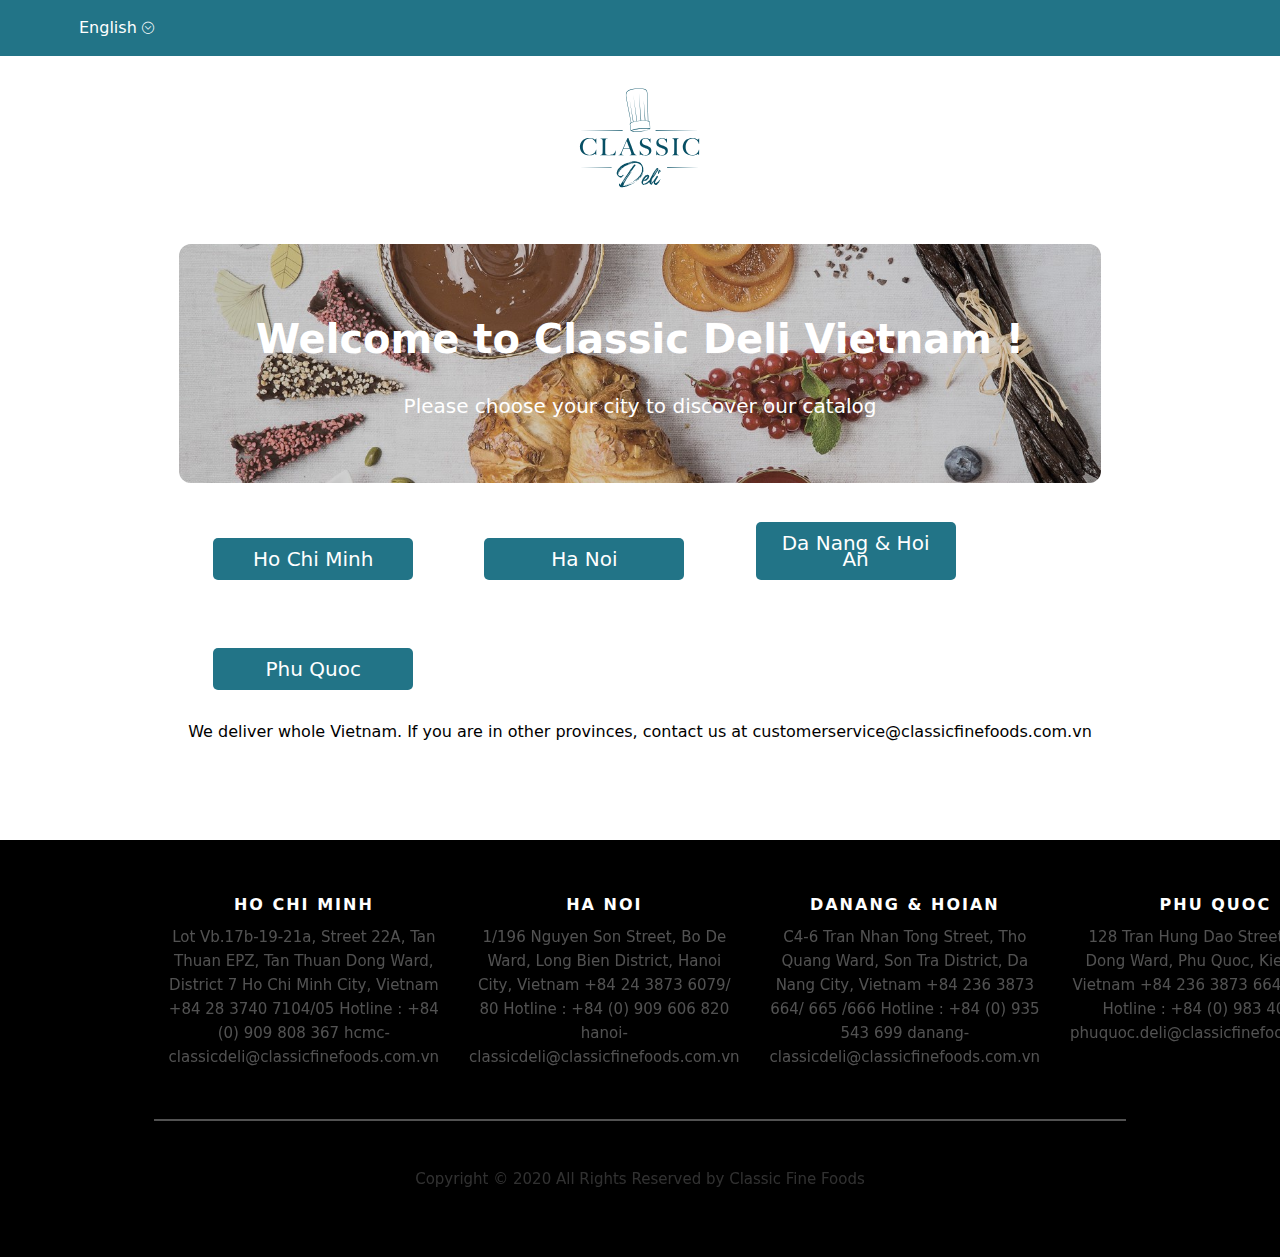
==== commit f4ad8068: "complete ver1" ====
--- a/index.html
+++ b/index.html
@@ -29,6 +29,8 @@
           </div>
         </div>
         <!-- End header -->
+
+        <!-- Begin content -->
         <div class="content-discription">
             <div class="content-logo">
                 <svg class="navbar__logo" xmlns="http://www.w3.org/2000/svg" xmlns:xlink="http://www.w3.org/1999/xlink" width="120" height="103" viewBox="0 0 120 103">
@@ -77,8 +79,59 @@
                     <h1>Welcome to Classic Deli Vietnam !</h1>
                 <p>Please choose your city to discover our catalog</p>
                 </div>
+                <div class="content-location">
+                  <div class="content-sub-location">Ho Chi Minh</div>
+                  <div class="content-sub-location">Ha Noi</div>
+                  <div class="content-sub-location">Da Nang & Hoi An</div>
+                  <div class="content-sub-location">Phu Quoc</div>
+                </div>
+                <p class="content-contact">We deliver whole Vietnam. If you are in other provinces, contact us at customerservice@classicfinefoods.com.vn</p>
             </div>
         </div>
+        <!-- End content -->
+
+        <!-- Bengin footer -->
+        <footer id="footer-hompage">
+           <div class="footer-container">
+            <div class="restaurant-address">
+                <h6 class="res-name">Ho Chi Minh</h6>
+                <p class="res-address">Lot Vb.17b-19-21a, Street 22A, Tan Thuan EPZ,
+                  Tan Thuan Dong Ward, District 7 Ho Chi Minh City, Vietnam
+                  +84 28 3740 7104/05
+                  Hotline : +84 (0) 909 808 367
+                  hcmc-classicdeli@classicfinefoods.com.vn</p>
+            </div>
+            <div class="restaurant-address">
+              <h6 class="res-name">Ha Noi</h6>
+              <p class="res-address">1/196 Nguyen Son Street, Bo De Ward,
+                Long Bien District, Hanoi City, Vietnam
+                +84 24 3873 6079/ 80
+                Hotline : +84 (0) 909 606 820
+                hanoi-classicdeli@classicfinefoods.com.vn</p>
+            </div>
+            <div class="restaurant-address">
+            <h6 class="res-name">DaNang & HoiAn</h6>
+            <p class="res-address">C4-6 Tran Nhan Tong Street, Tho Quang Ward,
+              Son Tra District, Da Nang City, Vietnam
+              +84 236 3873 664/ 665 /666
+              Hotline : +84 (0) 935 543 699
+              danang-classicdeli@classicfinefoods.com.vn</p>
+          </div>
+          <div class="restaurant-address">
+                <h6 class="res-name">Phu Quoc</h6>
+                <p class="res-address">128 Tran Hung Dao Street, Duong Dong Ward,
+                  Phu Quoc, Kien Giang, Vietnam
+                  +84 236 3873 664/ 665 /666
+                  Hotline : +84 (0) 983 400 065
+                  phuquoc.deli@classicfinefoods.com.vn</p>
+          </div>
+            
+        <div class="coppyRight">
+          <p>Copyright © 2020 All Rights Reserved by Classic Fine Foods</p>
+        </div>   
+        </div>
+        </footer>
+        <!-- End footer -->
     </div>
 <!-- End Homepage -->
 </body>
--- a/assets/css/style.css
+++ b/assets/css/style.css
@@ -7,7 +7,7 @@
     font-family:system-ui, -apple-system, BlinkMacSystemFont, 'Segoe UI', Roboto, Oxygen, Ubuntu, Cantarell, 'Open Sans', 'Helvetica Neue', sans-serif ;
 }
 
-/* begin Homepage */
+/* begin header */
 #header-home{
     background-color:#227487 ;
     font-size: 16px;
@@ -59,7 +59,7 @@
 .ticket-language{
     font-size: 12px;
 }
-/* End Homepage */
+/* End Header */
 
 /* Begin content Hompage */
 .content-logo .navbar__logo{
@@ -92,4 +92,65 @@
     width: 100%;
     border-radius: 12px;
 }
-/* End content Hompage */+.content-location .content-sub-location{
+    background-color: #227487;
+    display: inline-block;
+    font-size: 20px;
+    padding: 13px 16px;
+    margin: 34px;
+    width: 200px;
+    color: #fff;
+    text-align: center;
+    border-radius: 5px;
+}
+.content-location .content-sub-location:hover{
+    color: #000;
+    cursor: pointer;
+}
+.content-body .content-contact{
+    font-size: 16px;
+    text-align: center;
+}
+/* End content Hompage */
+
+/* Begin footer Hompage */
+#footer-hompage{
+    background-color: #000;
+    margin-top: 100px;
+    padding-top: 45px;
+    padding-bottom: 20px;
+}
+#footer-hompage .footer-container{
+    margin: 0 12%;
+}
+.restaurant-address{
+    display: table-cell;
+    color: #fff;
+    padding: 0 15px;
+    text-align: center;
+    line-height: 24px;
+}
+.restaurant-address .res-name{
+    font-size: 16px;
+    margin: 8px 0;
+    text-transform: uppercase;
+    letter-spacing: 2px;
+}
+.restaurant-address .res-address{
+    font-size: 15px;
+    color: #ccc;
+    opacity: 0.4;
+}
+.footer-container .coppyRight{
+    color: #ccc;
+    font-size: 15px;
+    margin-top: 50px;
+    border-top: 2px solid #ccc;
+    opacity: 0.4;
+}
+.coppyRight p{
+    margin: 50px 0;
+    text-align: center;
+    opacity: 0.6;
+}
+/* End footer Homepage */--- a/assets/css/style.css
+++ b/assets/css/style.css
@@ -7,7 +7,7 @@
     font-family:system-ui, -apple-system, BlinkMacSystemFont, 'Segoe UI', Roboto, Oxygen, Ubuntu, Cantarell, 'Open Sans', 'Helvetica Neue', sans-serif ;
 }
 
-/* begin Homepage */
+/* begin header */
 #header-home{
     background-color:#227487 ;
     font-size: 16px;
@@ -59,7 +59,7 @@
 .ticket-language{
     font-size: 12px;
 }
-/* End Homepage */
+/* End Header */
 
 /* Begin content Hompage */
 .content-logo .navbar__logo{
@@ -92,4 +92,65 @@
     width: 100%;
     border-radius: 12px;
 }
-/* End content Hompage */+.content-location .content-sub-location{
+    background-color: #227487;
+    display: inline-block;
+    font-size: 20px;
+    padding: 13px 16px;
+    margin: 34px;
+    width: 200px;
+    color: #fff;
+    text-align: center;
+    border-radius: 5px;
+}
+.content-location .content-sub-location:hover{
+    color: #000;
+    cursor: pointer;
+}
+.content-body .content-contact{
+    font-size: 16px;
+    text-align: center;
+}
+/* End content Hompage */
+
+/* Begin footer Hompage */
+#footer-hompage{
+    background-color: #000;
+    margin-top: 100px;
+    padding-top: 45px;
+    padding-bottom: 20px;
+}
+#footer-hompage .footer-container{
+    margin: 0 12%;
+}
+.restaurant-address{
+    display: table-cell;
+    color: #fff;
+    padding: 0 15px;
+    text-align: center;
+    line-height: 24px;
+}
+.restaurant-address .res-name{
+    font-size: 16px;
+    margin: 8px 0;
+    text-transform: uppercase;
+    letter-spacing: 2px;
+}
+.restaurant-address .res-address{
+    font-size: 15px;
+    color: #ccc;
+    opacity: 0.4;
+}
+.footer-container .coppyRight{
+    color: #ccc;
+    font-size: 15px;
+    margin-top: 50px;
+    border-top: 2px solid #ccc;
+    opacity: 0.4;
+}
+.coppyRight p{
+    margin: 50px 0;
+    text-align: center;
+    opacity: 0.6;
+}
+/* End footer Homepage */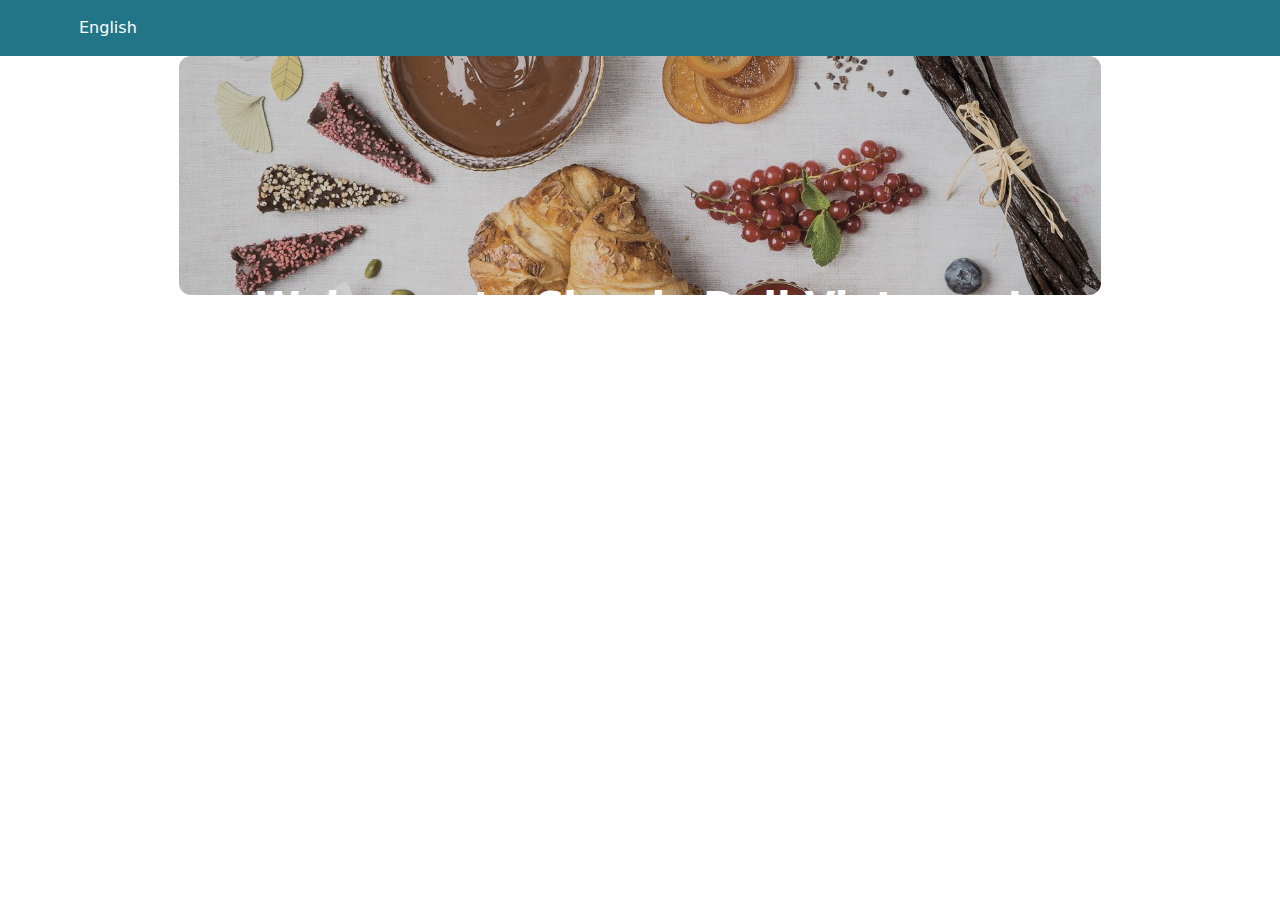
==== commit bbeb16d5: "Fix homepage" ====
--- a/index.html
+++ b/index.html
@@ -29,109 +29,18 @@
           </div>
         </div>
         <!-- End header -->
+        <div class="content-discription">
+          
 
-        <!-- Begin content -->
-        <div class="content-discription">
-            <div class="content-logo">
-                <svg class="navbar__logo" xmlns="http://www.w3.org/2000/svg" xmlns:xlink="http://www.w3.org/1999/xlink" width="120" height="103" viewBox="0 0 120 103">
-                    <defs>
-                      <path id="prefix__b" d="M0.245 0.073L24.808 0.073 24.808 42.598 0.245 42.598z"></path>
-                      <path id="prefix__d" d="M0 0.052L31.965 0.052 31.965 0.88 0 0.88z"></path>
-                      <path id="prefix__f" d="M0 101.75L119.354 101.75 119.354 0.073 0 0.073z"></path>
-                      <filter id="prefix__a">
-                        <feColorMatrix in="SourceGraphic" values="0.13 0   0   0   0
-                                          0   0.45  0   0   0
-                                          0   0   0.53  0   0
-                                          0   0   0   1   0"></feColorMatrix>
-                      </filter>
-                    </defs>
-                    <g fill="none" fill-rule="evenodd" filter="url(#prefix__a)" transform="translate(-150 -70)">
-                      <g>
-                        <path fill="#227487" d="M.05 41.947L42.831 42.775 42.831 41.947zM75.768 41.947L75.768 42.775 119.261 41.947z" transform="translate(150 70)"></path>
-                        <g transform="translate(150 70) translate(0 .177)">
-                          <path fill="#227487" d="M50.034 36.004c-.008-.034-.064-.342.245-.764.671-.922 2.855-2.153 9.453-2.789 9.52-.917 10.15 1.112 10.19 1.347l-.372.065c-.004-.012-.607-1.92-9.783-1.035-6.708.646-8.614 1.903-9.152 2.596-.237.303-.212.496-.21.505l-.371.075zM56.504 43.541h-.001c-4.392 0-5.438-1.038-5.48-1.082l-.205-.213.28-.095c5.422-1.878 10.827-2.271 14.407-2.271 2.833 0 4.685.246 4.703.25l.184.024-.02.183c-.022.186-.443 1.844-8.94 2.871-1.83.222-3.487.333-4.928.333m-4.92-1.157c.53.28 1.902.779 4.919.779 1.425 0 3.07-.11 4.885-.331 6.47-.781 8.092-1.919 8.486-2.362-.618-.066-2.2-.213-4.37-.213-3.469 0-8.67.374-13.92 2.127"></path>
-                          <g transform="translate(45.75)">
-                            <mask id="prefix__c" fill="#fff">
-                              <use xlink:href="#prefix__b"></use>
-                            </mask>
-                            <path fill="#227487" d="M5.849 42.598c-.1 0-.434-.01-.567-.129-.298-.268-.399-.848-.41-.914L4.307 36.3c-.107-1.01.607-1.627 1.101-1.869-.08-.41-.308-1.546-.63-3.147C3.401 24.44.534 10.198.294 7.921c-.403-3.802 1.785-5.38 3.125-5.98C6.064.754 9.663.073 13.29.073c1.421 0 2.813.106 4.142.313 2.748.431 4.214 1.838 4.355 4.184.19 3.167.974 26.147 1.043 28.164 1.308.377 1.347.978 1.366 1.271l.005.058.6 5.656c.03.267-.027.487-.163.656-.192.237-.468.271-.5.275l-.024.003-.025-.005c-.02-.002-1.955-.313-4.883-.313-3.249 0-8.157.388-13.093 2.228-.06.023-.15.035-.264.035M13.29.45c-3.577 0-7.118.669-9.716 1.835C2.05 2.969.31 4.496.67 7.88c.24 2.26 3.104 16.49 4.48 23.33.379 1.88.629 3.12.66 3.302l.026.154-.146.056c-.045.017-1.122.438-1.005 1.537l.562 5.244c.031.187.139.549.288.684.016.004.151.032.315.032.081 0 .124-.008.133-.011 4.986-1.86 9.944-2.252 13.224-2.252 2.764 0 4.658.274 4.914.313.104-.017.348-.106.305-.511l-.605-5.729c-.016-.247-.044-.663-1.222-.967l-.138-.035-.005-.142c-.007-.25-.849-25.003-1.046-28.293-.13-2.175-1.451-3.428-4.035-3.833C16.065.555 14.69.451 13.29.451" mask="url(#prefix__c)"></path>
-                          </g>
-                          <path fill="#227487" d="M49.931 12.423L53.241 33.854 53.656 33.668zM53.568 6.714L56.833 32.988 57.238 32.903zM59.123 4.528L60.834 32.522 61.381 32.505zM63.916 12.176L65.541 32.064 65.575 32.368 65.022 32.355zM16.236 55.63c-.206-.752-.51-1.458-.917-2.115-.408-.658-.89-1.23-1.445-1.715-.557-.486-1.184-.87-1.88-1.151-.697-.283-1.437-.424-2.22-.424-1.082 0-2.045.243-2.89.73-.846.484-1.555 1.127-2.127 1.926-.571.798-1.01 1.703-1.315 2.714-.306 1.01-.458 2.048-.458 3.113 0 1.128.16 2.185.481 3.171.321.988.778 1.845 1.376 2.573.593.729 1.315 1.304 2.16 1.727.846.423 1.786.634 2.82.634.815 0 1.578-.148 2.29-.446.712-.296 1.347-.69 1.904-1.174.556-.486 1.025-1.046 1.41-1.681.383-.634.646-1.287.787-1.962h.283l-.072 5.17h-.282c-.188-.266-.385-.51-.588-.728-.204-.22-.344-.33-.422-.33-.032 0-.173.083-.423.247-.25.165-.61.345-1.082.54-.469.196-1.04.369-1.714.518-.675.148-1.449.223-2.327.223-1.456 0-2.772-.208-3.948-.623-1.173-.415-2.172-1.002-2.994-1.762-.824-.76-1.454-1.669-1.892-2.726-.438-1.057-.658-2.22-.658-3.488 0-.283.02-.604.06-.964.037-.36.11-.744.21-1.15.102-.409.244-.836.424-1.281.18-.448.411-.898.693-1.352.328-.533.736-1.042 1.22-1.527.487-.486 1.058-.912 1.716-1.281.658-.368 1.402-.661 2.234-.88.83-.22 1.76-.33 2.794-.33.94 0 1.763.086 2.468.258.705.173 1.292.36 1.762.565.469.204.83.392 1.08.564.25.172.393.257.424.257.031 0 .09-.034.176-.105.086-.07.18-.156.283-.259.1-.1.205-.218.316-.352.109-.133.212-.27.305-.41h.259v5.262l-.281.023zM35.377 67.143H20.294v-.235c.39-.063.778-.164 1.163-.306.383-.14.684-.336.904-.588.078-.093.145-.23.2-.41.054-.18.097-.388.13-.623.03-.235.058-.48.081-.74.024-.258.036-.512.036-.763 0-.22.003-.517.01-.893.01-.377.017-.788.025-1.234.006-.447.011-.905.011-1.375v-6.743c0-.282-.01-.543-.036-.786-.022-.243-.058-.46-.104-.647-.047-.188-.117-.337-.211-.446-.221-.266-.514-.47-.881-.612-.37-.14-.757-.234-1.164-.28v-.236h7.496v.235c-.205.031-.446.079-.729.14-.283.063-.549.166-.8.307-.25.14-.465.34-.645.598-.18.259-.279.6-.293 1.023-.017.548-.029 1.049-.037 1.503l-.023 1.339c-.008.439-.012.893-.012 1.363v4.277c0 .407.004.826.012 1.256.008.432.013.913.013 1.445.014.502.034.98.058 1.433.024.456.105.792.246 1.01.063.08.189.158.377.236.187.079.414.145.681.2.265.055.556.102.869.14.313.04.628.06.94.06.125 0 .325-.004.599-.013.275-.007.576-.023.905-.046.329-.024.666-.06 1.01-.106.344-.047.65-.11.917-.188.626-.172 1.146-.4 1.561-.681.416-.283.772-.608 1.07-.976.298-.368.548-.766.752-1.198.203-.43.398-.88.587-1.351l.235.07-.87 4.841zM47.647 49.85h.943c.486 1.3.947 2.533 1.386 3.7.438 1.168.858 2.292 1.257 3.372.4 1.081.787 2.126 1.164 3.137.376 1.01.752 2.008 1.127 2.995.173.486.333.89.482 1.21.147.322.316.686.504 1.093.032.062.102.173.213.329.109.157.255.317.433.482.182.164.404.309.671.435.266.125.58.195.94.21v.282h-6.86v-.234c.047 0 .159-.016.34-.048.18-.03.368-.085.563-.164.196-.078.368-.188.517-.33.149-.14.224-.32.224-.54 0-.14-.044-.37-.13-.693-.086-.32-.208-.712-.364-1.174-.156-.462-.336-.975-.541-1.538-.204-.564-.423-1.152-.658-1.763H43.61c-.236.595-.463 1.163-.683 1.703-.22.54-.438 1.085-.657 1.633-.329.847-.494 1.442-.494 1.786 0 .204.061.372.189.505.124.133.285.243.48.33.196.085.408.149.636.187.226.038.44.075.646.106v.234h-5.005v-.258c.407-.047.755-.157 1.046-.329.29-.172.459-.29.505-.353.108-.109.289-.367.54-.775.25-.407.556-1.01.917-1.809.328-.736.696-1.575 1.103-2.514.408-.94.825-1.906 1.258-2.902.432-.994.857-1.997 1.28-3.007.423-1.01.822-1.954 1.198-2.832l1.014-2.356m-.756 2.898c-.093.203-.23.525-.41.963-.18.438-.404.97-.67 1.597-.267.627-.56 1.335-.88 2.126l-1.047 2.573h5.852c-.268-.705-.538-1.41-.812-2.114-.274-.705-.54-1.382-.798-2.033-.26-.65-.495-1.245-.706-1.785-.212-.54-.387-.983-.529-1.327M71.085 64.487c-.305.596-.729 1.105-1.268 1.527-.541.423-1.188.737-1.939.94-.751.204-1.574.306-2.468.306-.767 0-1.424-.047-1.973-.142-.549-.093-1.002-.206-1.363-.34-.36-.132-.63-.254-.81-.363-.18-.11-.294-.165-.34-.165-.05 0-.15.094-.307.282-.157.187-.298.368-.423.54h-.211l-.07-4.676h.234c.142.423.322.835.54 1.234.22.399.46.776.717 1.128.26.352.533.661.822.928.291.266.568.47.835.61.266.141.619.283 1.057.423.44.142.861.212 1.269.212 1.16 0 2.1-.317 2.82-.952.721-.635 1.08-1.492 1.08-2.572 0-.438-.07-.823-.211-1.152-.141-.329-.333-.614-.576-.857-.242-.243-.528-.45-.857-.622-.329-.173-.681-.33-1.058-.471-.375-.141-.705-.259-.985-.352-.283-.095-.546-.183-.788-.27-.244-.086-.494-.173-.752-.259-.26-.086-.568-.199-.928-.34-.408-.157-.798-.372-1.175-.646s-.706-.596-.987-.965c-.283-.367-.51-.774-.681-1.22-.173-.448-.258-.921-.258-1.422 0-.845.153-1.574.463-2.185.31-.611.724-1.12 1.245-1.527.521-.408 1.123-.71 1.804-.905.682-.196 1.398-.294 2.15-.294.704 0 1.307.06 1.81.177.5.117.91.246 1.232.387.321.141.564.27.728.388.166.117.255.175.271.175.046 0 .145-.093.293-.281.15-.187.284-.376.412-.563h.257v4.346h-.257c-.188-.517-.432-1.03-.729-1.54-.298-.508-.643-.962-1.035-1.362-.39-.399-.838-.724-1.337-.975-.503-.25-1.058-.376-1.668-.376-.487 0-.944.07-1.375.21-.43.143-.807.355-1.127.636-.322.282-.573.63-.753 1.046-.18.415-.271.889-.271 1.421 0 .83.25 1.496.751 1.997.5.502 1.149.9 1.945 1.199.312.125.605.235.878.328.274.095.543.184.81.27.265.087.535.177.807.271.274.094.559.195.858.305 1.062.392 1.886.96 2.471 1.704.586.743.88 1.672.88 2.784 0 .752-.154 1.425-.46 2.02M87.58 64.487c-.305.596-.728 1.105-1.267 1.527-.54.423-1.189.737-1.94.94-.75.204-1.573.306-2.466.306-.769 0-1.426-.047-1.974-.142-.548-.093-1.002-.206-1.362-.34-.362-.132-.63-.254-.812-.363-.18-.11-.293-.165-.34-.165-.047 0-.148.094-.305.282-.157.187-.299.368-.423.54h-.213l-.07-4.676h.235c.141.423.321.835.54 1.234.219.399.46.776.717 1.128.259.352.533.661.822.928.29.266.57.47.835.61.267.141.62.283 1.058.423.438.142.86.212 1.268.212 1.159 0 2.099-.317 2.82-.952.72-.635 1.08-1.492 1.08-2.572 0-.438-.07-.823-.21-1.152-.142-.329-.335-.614-.577-.857-.242-.243-.528-.45-.858-.622-.328-.173-.681-.33-1.056-.471-.376-.141-.704-.259-.987-.352-.282-.095-.546-.183-.787-.27-.244-.086-.495-.173-.752-.259-.26-.086-.567-.199-.928-.34-.407-.157-.8-.372-1.176-.646-.375-.274-.703-.596-.986-.965-.282-.367-.51-.774-.682-1.22-.173-.448-.257-.921-.257-1.422 0-.845.153-1.574.46-2.185.311-.611.726-1.12 1.247-1.527.523-.408 1.123-.71 1.804-.905.683-.196 1.398-.294 2.15-.294.705 0 1.308.06 1.81.177.5.117.912.246 1.232.387.322.141.565.27.73.388.165.117.255.175.27.175.047 0 .144-.093.294-.281.148-.187.285-.376.411-.563h.257v4.346h-.257c-.188-.517-.432-1.03-.73-1.54-.296-.508-.64-.962-1.033-1.362-.392-.399-.839-.724-1.338-.975-.503-.25-1.058-.376-1.67-.376-.484 0-.942.07-1.373.21-.43.143-.807.355-1.128.636-.32.282-.573.63-.752 1.046-.18.415-.27.889-.27 1.421 0 .83.25 1.496.75 1.997.5.502 1.148.9 1.946 1.199.311.125.604.235.878.328.274.095.542.184.808.27.266.087.535.177.808.271.274.094.56.195.857.305 1.062.392 1.885.96 2.472 1.704.584.743.88 1.672.88 2.784-.001.752-.153 1.425-.46 2.02M92.101 67.095v-.234c.392-.063.757-.165 1.094-.306.335-.141.621-.344.856-.611.079-.094.138-.227.177-.4.038-.172.07-.375.094-.61.024-.235.039-.482.047-.74.008-.259.011-.513.011-.763 0-.22.005-.518.012-.893l.024-1.234c.007-.447.012-.904.012-1.375v-6.791c0-.28-.012-.543-.036-.787-.023-.242-.058-.461-.105-.657-.048-.196-.118-.348-.211-.458-.221-.266-.49-.459-.81-.576-.322-.117-.686-.2-1.094-.247v-.235h7.025v.235c-.33.047-.681.134-1.058.259-.375.126-.665.376-.868.752-.141.267-.216.603-.223 1.01-.008.408-.02.791-.035 1.152 0 .391-.005.779-.011 1.162-.01.384-.014.772-.014 1.164V63.783c0 .454.008.893.025 1.315.015.423.085.722.21.894.188.266.486.47.894.61.407.141.775.227 1.104.259v.234h-7.12zM119.073 55.712c-.205-.752-.51-1.457-.918-2.115-.406-.657-.888-1.229-1.444-1.715-.557-.486-1.183-.87-1.88-1.152-.696-.282-1.436-.422-2.22-.422-1.08 0-2.044.243-2.889.728-.847.485-1.556 1.128-2.127 1.927-.573.799-1.01 1.703-1.316 2.714-.305 1.01-.459 2.048-.459 3.113 0 1.127.161 2.185.483 3.172.321.986.778 1.844 1.373 2.573.596.728 1.317 1.304 2.163 1.727.845.422 1.785.634 2.82.634.813 0 1.577-.15 2.29-.447.714-.297 1.347-.689 1.903-1.174s1.027-1.047 1.41-1.68c.385-.634.647-1.289.787-1.962h.281l-.07 5.168h-.281c-.188-.265-.385-.508-.589-.728-.202-.22-.344-.329-.423-.329-.03 0-.17.082-.422.247-.25.164-.61.344-1.08.54-.47.197-1.043.369-1.715.518-.674.148-1.448.223-2.326.223-1.458 0-2.774-.208-3.947-.623-1.175-.415-2.174-1.002-2.997-1.762-.822-.76-1.452-1.67-1.892-2.726-.438-1.057-.658-2.22-.658-3.488 0-.283.022-.604.06-.964.039-.36.11-.744.212-1.151.101-.407.242-.834.422-1.28.18-.447.411-.897.694-1.352.328-.532.734-1.041 1.22-1.527.487-.486 1.059-.913 1.715-1.281.658-.367 1.403-.66 2.233-.88.83-.22 1.764-.33 2.797-.33.939 0 1.762.086 2.467.259.705.172 1.292.36 1.762.563.47.205.83.392 1.08.564.251.173.392.259.423.259.031 0 .09-.035.177-.106.086-.07.18-.156.281-.258.102-.102.208-.22.318-.352.11-.133.211-.271.304-.411h.26v5.262l-.282.024z"></path>
-                          <g transform="translate(0 78.75)">
-                            <mask id="prefix__e" fill="#fff">
-                              <use xlink:href="#prefix__d"></use>
-                            </mask>
-                            <path fill="#227487" d="M0 0.052L31.965 0.88 31.965 0.052z" mask="url(#prefix__e)"></path>
-                          </g>
-                          <path fill="#227487" d="M87.296 78.802L87.296 79.63 119.261 78.802z"></path>
-                          <mask id="prefix__g" fill="#fff">
-                            <use xlink:href="#prefix__f"></use>
-                          </mask>
-                          <path fill="#227487" fill-rule="nonzero" d="M40.416 82.11c.032-.064.258-.29.323-.322l.064-.032v.032c0 .032-.097.161-.097.161v.032c.097-.096.226-.193.29-.322h-.032l-.096.064h-.033l.033-.064.387-.387c.032-.032.129-.097.129-.097l.064.032c-.064-.225.42-.29.42-.516h-.033c-.516 0-1 1.065-1.451 1.387l.032.032zm12.45-.193c.13 0 .388-.29.388-.42 0-.064 0-.096-.065-.096-.193 0-.355.258-.355.42 0 .031 0 .096.033.096zm-14.514 3.16c0-.064.225-.87.29-.838l.065.033c.032-.033.032-.097.032-.13h-.032c0-.096.096-.258.129-.322.09-.01.235-.162.398-.374l.043-.058-.051.12c-.076.183-.15.366-.229.506l-.046.072-.005.002-.005.014-.005.009c-.042.058-.085.102-.133.128l-.258.516v.033c-.032.064-.064.29-.193.29zm17.772 7.58c-.032-.064.355-.322.355-.386l.065.032c.032 0 .096-.032.096-.032-.096 0-.064-.032-.064-.065.161 0 .42-.096.42-.258h.128l.161-.161v-.032c.106-.027.216-.068.328-.121l.123-.065-.019.022c-.008.012-.012.024-.012.035l.032.032.065-.065.258.065c-.033.064-.065.161-.097.226h.032c.032 0 .065-.065.065-.097 0 .032.032.064.064.097l.032-.065v-.032h.033c0-.032-.033-.097-.065-.097.032 0 .032-.032.032-.064 0-.13-.225.032-.225-.162l-.025.006.052-.032.101-.07v.032h.097v.064c.033 0 .097 0 .13-.032 0 .065.032.258.096.258l.355-.387v-.032c0-.032-.065-.161-.097-.194l-.032-.032-.048.016-.049.016-.045-.021.027-.022.106-.093.009.007v-.013l.06-.053.004.002.019-.01.003-.016.064-.06.043.021c-.032.033-.16.13-.129.194.065.258.13-.032.13.193.258 0 .16-.225.387-.322v-.032c-.097 0-.13.096-.194.096-.032 0-.065 0-.065-.064 0-.032.065-.097.065-.13 0 0-.134.023-.16-.025v-.001l.017-.017c.06-.057.119-.114.177-.173l.034-.033.029.056v.033c0 .032-.065.064-.065.129h.065v.064c.032 0 .064-.032.064-.064l-.032-.033v-.032l.032-.032h.033c.064 0 .032.193.032.193h.129l.032-.032v-.258l.032-.032c-.027-.027-.188-.054-.24-.1l-.004-.002.035-.035.082-.088.063-.001v-.065l.027-.028c.567-.61 1.067-1.253 1.36-1.649-.032-.032.548-.71.613-.774-.065-.064.322-.387.322-.548h.032c.065-.065.226-.226.226-.29v-.033l-.064-.064.032-.033.064.033c.065 0 .226-.355.226-.387h.033c0-.033 0-.065-.033-.065.072.024.217-.198.373-.501l.022-.045.006.02c.004.006.01.01.019.01.032 0 .032-.064 0-.064l-.01.006.03-.062c.247-.509.496-1.163.496-1.331-.097 0-.065.032-.065.096-.097 0-.064.033-.129-.032.065.29-.258.548-.258.742 0 .032 0 .064.032.097-.064-.065-.096.096-.16.096v.29c0 .065-.098.098-.13.098h.032v.064h-.096v.065h.096c0 .032-.064.096-.096.096 0 0-.065 0-.065-.032v.097l-.032-.032h-.032c-.033 0-.065.16-.065.16v.033l.032.032c-.129-.032 0 .194-.129.194l-.032-.065c-.129.29-.355.549-.484.839l.032.032v.033c-.354-.033-1.774 2-1.967 2.193-.29.032-.936.903-1.226 1.161-.032-.032-.774.613-.87.645.032.032-.323.29-.356.323-.064.064-.064.096-.129.161l-.064-.065c-.032.033 0 .13-.065.162l-.064-.065-.097.194c-.161-.032-.451.193-.451.355h-.065c0 .064-.097.064-.064.096l-.065-.032c.032.194-.097.065-.097.194l.033.032.032-.032.064.032zm3.839-2.74c0-.065-.065-.098-.097-.13l.032-.032c.032.097.161 0 .226.064v-.129c.064 0 .064-.129.064.065l.065-.032h.032l.032-.033.065.033c.129-.065.42-.742.548-.742l.065.032s-.032-.161.032-.161l-.064-.032h.096v-.194l.065.032h.032c.03 0 .159-.133.291-.288l.043-.051c.007.013.013.017.02.017.025 0 .031-.037.019-.055l-.006-.002c.133-.161.246-.319.246-.363l-.032-.064c0-.032.451-.58.484-.613l-.033-.032c0-.13.29-.29.226-.387.032-.033.13-.226.161-.258l.033-.065c0-.032-.065-.097-.065-.129.161-.161.258-.129.258-.355h.032s.065-.096.065-.129c.032-.032.064-.064.064-.129 0-.032-.032-.129-.096-.129 0 0-.097.13-.13.162l-.032-.033h-.032l-.032.033c.097 0 .064.129.129.16-.065 0-.13.13-.13.162h-.031l-.033-.032h-.032c-.097.129-.355.42-.355.58v.033l.033.129-.033.032-.064-.032c-.13 0-.807 1.16-.807 1.322l-.064.032-.032-.032h-.033c-.051 0-.062.041-.064.074v.055l.027.082.005.015c-.032.097-.193.032-.226.129l.033.064-.13.13-.064-.033c-.027.04-.138.198-.26.369l-.042.057-.006.004-.004.01-.023.032c-.149.206-.294.4-.31.4l-.065-.033v.032c-.096 0-.225.097-.225.226 0 .097.032.129.129.161zm-2.774 2.709c.032-.033.161-.097.193-.13.065-.032.065 0 .065-.064 0-.097-.033-.161-.033-.258h-.032l-.097-.064c-.032 0-.096.032-.096.032v-.097c-.065 0-.58.323-.613.387 0 .032 0 .065.032.065h.097c.097 0 .193-.13.226-.258l.064.032c0-.065.032-.065.065-.065.064 0 .129.033.129.13l-.048.047-.017.017v.032l.032.032-.032.065v.032l.065.065zm-1.032.806c.129 0 .096-.194.16-.226l.065.065h.033l.096-.13-.032-.064v-.032h.065v-.032h.032l.032.032h.032l-.032-.065.032-.032c0-.032-.032-.129-.064-.161-.097.032-.097.29-.258.29h-.032l-.065-.032c-.032 0-.064.161-.129.193v-.129c-.097 0-.161.065-.161.162.032.032.032.096.032.129.032 0 .129-.033.129-.097l.032.032c0 .032-.032.097-.032.097h.065zm-12.773 1.87h-.033v-.031c.033-.162.226-.484.258-.549.097-.032.097-.064.097-.193h.032c0-.29.226-.645.452-.839l.032.065c.065 0 .097-.065.13-.097v.032c0 .097-.162.355-.259.387l.032.065c0 .354-.741.774-.741 1.16zm11.45-.967l.065-.032.032.032h.032c.065 0 .13-.161.13-.226l-.033-.129c0-.064.097-.032.097-.032v.097l.096-.032h.065c.032 0 .032-.065.032-.065l-.161-.161c-.097 0-.484.29-.548.387.032.032.129.161.16.161h.033zm-3.032.194l.097-.033c-.032-.032-.032-.064-.032-.096v-.033l.064.033.032-.097c.033.032.065.064.097.064-.064.033-.097.065-.097.13.065 0 .29-.097.29-.162 0-.097-.064-.097-.064-.161h.097l-.032.032c.032.032.064.065.064.097.065 0 .065-.032.065-.065 0-.064-.065-.258-.162-.258-.071 0-.223.09-.348.186l-.016.013c.002-.021-.007-.037-.023-.037-.024 0-.03.036-.018.054l.011.007-.026.021c-.067.057-.117.111-.128.143.065.033.13.065.161.097l-.032.032v.033zm2.387.16c.226.001.452-.128.452-.322h-.033c0-.032 0-.16-.064-.16h-.032l-.033.031.016.049.017.048v.065c0 .096-.162.096-.226.096v-.064c-.065 0-.162 0-.226.032l.129.065.032-.033v.033c0 .064-.097.064-.097.129l.065.032zm-6.967 1.904c.129 0 .226 0 .226-.097h.129l.032-.032-.032-.032c.096.032.387-.097.516-.097v-.032c0-.13.322 0 .258-.13.355-.225 3.29-1.225 3.29-1.58l-.194.032c0-.064-.064 0 .065-.096h-.097s-.129-.033-.129.032c.065 0 .032.161.032.161h-.129c0-.054.045-.085-.015-.094h-.014l-.003-.003-.004.003-.028-.003-.033.033.033.032c-.226.032-.194.323-.355.323h-.065s.033-.065.033-.097l-.033-.033c-.193.097-.064.323-.419.323h-.032c.032 0 .032-.032.032-.064v-.033c-.193.033-.355.29-.548.29 0 0 0 .065-.032.065 0-.032-.065-.032-.065-.032-.097 0-.097.032-.129.129h-.097l.065.032c-.065 0-.097-.032-.162-.032v.097h-.032l-.032-.065c-.065 0-.355.13-.355.194h.032c0 .032.065.064-.064.064l-.032-.064-.097.064.032.032-.064.033-.033-.065c-.064 0-.129.032-.129.097h.065c-.032.064-.29.129-.355.129l-.064-.032h-.065c-.097 0-.161.129-.194.225-.129 0-.064-.064-.129-.129l-.064.097.032.032c-.064.097-.29.097-.355.097 0 .032-.032.032-.032.032l-.082.028-.015.005-.032-.033h-.032c-.032 0-.065 0-.065.033l.033.032v.032l-.048.048-.017.017c0 .064.097.032.097.032zm-1.452.548c-.032-.064.258 0 .258-.193h.065l-.032.032c0 .065.032.065.064.065h.032l-.032-.033h.13l-.033-.064c0-.065.032-.065.064-.065h.033l.064.016.065.017h.032c.129-.033.065 0 .065-.065.064 0 .032-.032.096.032v-.032h.162v-.097h-.065c.032-.064.258-.129.29-.129l.065.033c0-.065-.032-.065-.032-.13h-.033l-.064.065h-.097c-.064 0-.161 0-.193-.032l-.033.064h-.161v.13c-.032 0-.097-.033-.129-.033l-.032.065c-.033 0-.13-.033-.162-.065.017.048-.088.08-.201.113l-.067.02c.002-.02-.006-.036-.022-.036s-.024.016-.024.032l.003.017-.051.017c-.047.018-.081.039-.09.063l-.031-.032h-.033c-.032 0-.032.096-.032.129 0 .064.097.064.161.096zm14.386-22.74l-.064.033h-.033c-.064 0-.16-.13-.322-.13v-.032l.032-.064-.048-.048-.016-.017c-.033.033-.097.13-.13.13-.064 0-.096-.065-.16-.097h-.033l-.064.032c0-.097-.065-.032-.13-.032 0-.033-.032-.323-.096-.323-.032.032-.097.065-.13.097l-.023-.024-.009-.008v-.033l.033-.064h-.194v.097l-.032.032c-.226 0-.097-.258-.387-.226l-.032-.064h-.162l.033.064h-.033c-.129 0-.258-.064-.29-.193l-.048.047-.016.017h-.033l-.032-.064c-.032.032-.064.064-.064.096 0 0-.065-.096-.097-.096h-.032l-.065.032c-.032-.13-.129-.097-.226-.097 0-.097.032-.064-.032-.129-.097.032-.065.097-.161.097-.065 0-.097 0-.162-.065l-.032.033h-.032s-.161-.13-.161-.162l-.033.033h-.032l-.064-.033-.097.033c-.065 0-.097-.033-.161-.033-.065 0-.065.065-.13.065l-.064-.065h-.032l-.048.048-.017.017c-.064.032-.322-.161-.451-.161-.065 0-.065 0-.13.064 0-.064-.096-.032-.128-.032v-.065h-.258l-.033.033-.032-.033h-.032l-.049.016-.048.017h-.032l-.13-.065h-.031c-.033 0-.162.065-.194.065l-.032.032h-.032c-.033 0-.065-.097-.13-.097-.129 0-.258.065-.387.065v-.065h-.032c-.032 0-.161.065-.193.065l-.065-.033c-.129 0-.193.033-.322.033 0 .064.096.16.129.16l.096-.031c.033 0 .194.032.194.096l-.032.033h-.258l-.033-.065c0 .065-.032.065-.064.065-.052 0-.124-.042-.167-.091l-.027-.037.033.021c.021.01.043.01.064.01 0-.161-.064-.161-.226-.161-.161 0-.226.064-.355.096l-.064-.032c-.032 0-.161-.032-.194-.032l-.032.032v.032c0 .033.065.065.065.065l.064-.032h.065v.096l.064-.032.065.065v.032h-.194v.064c-.064-.032-.097-.032-.161-.032-.097 0-.161.065-.258.065-.065 0-.097-.033-.161-.033l-.033.033c-.354-.033-.645.16-.935.16h-.032l-.13-.031h-.032c-.032 0-.064.032-.096.064l-.033-.064c-.032.064-.096.032-.096.096h-.162c0 .13.097.13.162.13.29 0 .548-.097.806-.097.097 0 .129 0 .161.096 0 0-.193.033-.193.097 0 .032.032.032.032.097-.064 0-.064.129-.129.097 0 0-.065-.033-.065-.065 0 .032-.096.065-.096.065h-.033l-.064-.033-.032.065c0-.032-.065-.032-.097-.032-.065 0-.097.032-.161.032h-.033l-.064-.032c-.226.129.097.096-.161.096-.13 0-.13 0-.13-.096h.065c0-.065-.064-.097-.129-.097.032.161-.032.193-.064.322-.033-.032-.162-.064-.226-.064-.097 0-.13 0-.194.064v-.032c0-.064.065-.064.065-.129 0-.064-.032-.064-.097-.064l-.065.032h-.032c-.032 0 0-.065-.064-.065-.162 0-.13.065-.226.13l-.032-.065v.064s0 .097.032.097l.064-.032h.033l.032.032-.097.097-.032-.032h-.032c-.13 0-.065.096-.065.161-.161 0-.129.032-.258-.065 0 .065-.097.13-.064.194l-.033-.064c0-.065.033-.065.033-.13 0-.064 0-.129-.065-.129h-.032c-.032.065-.032.194-.032.29l-.065-.064h-.032l.032.065h-.226v-.194c-.161 0-.129.065-.129.194-.129 0-.096-.194-.225-.194-.033 0-.065 0-.065.065h.097c-.032.064-.032.258-.162.258-.032 0-.129.032-.129-.032v-.033l.033-.064h-.033c-.032 0-.129.064-.16.064l-.065-.032c.032-.032.096-.032.129-.097h-.033c-.096 0-.129.033-.225.065l.064.064c0 .033-.451.162-.516.162l-.032-.033h.097c0-.064-.13-.129-.162-.129.097.097-.419.226-.484.258.033 0 .097.065.13.065 0 .161-.13.032-.226.161h.032l.048-.016.049-.016c.064 0 .193.032.193.097 0 .032-.419.129-.451.129-.065 0-.097-.065-.097-.13-.13 0-.29.097-.355.162-.032 0-.032-.032-.032-.065 0-.032.064-.064.097-.064l-.033-.032h-.032c-.032 0-.226.096-.258.096.032.13 0 .162-.129.162 0 .032-.161.129-.193.129-.033 0-.097-.065-.162-.065h-.032c.032.032.097.065.129.065-.032.032-.064.064-.129.064l-.048-.048-.017-.016c-.064.032-.032.096-.032.129-.064 0-.097-.065-.064-.162-.033.033-.194.162-.194.162h.13v.096l-.033.033c-.097 0-.097-.097-.161-.097-.097 0-.387.129-.387.193 0 .033.032.033.032.097 0-.032-.065-.097-.097-.097-.129-.064-.42.29-.42.388-.096 0-.064.096-.193.096-.064 0-.064-.032-.129-.032-.097 0-.387.13-.387.226h.097v.064h-.032l-.065-.032c-.032 0-.097-.032-.097-.032-.096.032-.096.161-.225.129-.097.129-.065.097-.065.226h-.129l.065.032c-.033 0-.194.097-.162-.032-.16.096-.516.258-.516.451-.129 0-.161 0-.258.097h.097v.032l-.161.065v.064c-.05 0-.276.059-.329.146l-.008.029c-.004-.01-.01-.013-.018-.013-.032 0-.032.064 0 .064l.018-.01.003-.015.011.025c-.322.032-.548.677-.838.677 0 .065-.13.097-.13.194l.033.097v.064h-.033v-.032l-.032-.065c-.322.194-1.225.84-1.225 1.29 0 .065 0 .065.064.065 0 .032-.097.097-.064.13l-.13-.13c-.064-.064-.483.58-.483.645 0 .065.032.13.032.194-.065 0-.065-.032-.097-.032-.097 0-.226.16-.226.258l.024.023.009.009c-.258.064-.29.484-.29.677-.065 0-.033-.032-.097.065h.096c0 .032 0 .064-.064.064-.032 0-.065 0-.097-.032.065.064-.193.226-.226.323 0 .032.033.096.065.096l-.048.048-.017.017v.032l.033.032v.033c-.097.064-.162.225-.29.225l.032.033.096.032c-.064.097-.064.355-.096.484-.097-.065-.259.967-.259 1.096v.097l.065.032v.033l-.032.064.032.032v.033l-.097.096v.033l.032.064-.032.13v.064c0 .161.032.58.13.71h.031l.065-.033h.032v.032l-.032.065v.032c0 .032.065.161.065.226l.032-.032c.064.032 0 .064.032.096 0 .033.065.13.097.162 0 0-.032.032-.032.064.129 0 .225.29.258.387l.032-.032c.13.079.794.881 1.038 1.197l.022.03-.014.009c-.012.018-.006.054.018.054l.018-.01.005-.018.03.041c.008.01.012.017.012.02.484-.033.935.838 1.419.838.064 0 .097-.032.129-.097.065.226.452.42.645.549.323-.065.452-.097.677-.323 0-.064-.032-.064-.032-.097v-.032l.065.032c.064 0 .419-.129.387-.225l-.032-.065s.29-.194.322-.226v-.032l.065.032s1.322-1.225 1.354-1.258c0 0 .033-.064.033-.096v-.033l-.027-.022-.027-.016c.02-.022.013-.059-.01-.059-.017 0-.025.017-.025.033l.001.009-.02-.01c-.03-.01-.06-.012-.086 0 0 0 .032-.064.032-.096v-.032h-.032c0-.097.097-.162.161-.258h-.032c-.064 0-.097.032-.161.096l-.194.194-.193.194c0-.13-.065-.097-.13-.162.033.032.42-.322.452-.355l-.032-.032h-.032l-.065-.064c-.129 0-.806.71-.903.645l.032.032c-.052.087-.384.277-.71.433l-.013.006.006-.02c0-.016-.008-.032-.025-.032-.024 0-.03.036-.018.055l.014.008-.103.048c-.228.103-.43.18-.505.18-.13 0-.258-.065-.355-.13v.033c-.097 0-.161-.033-.29-.033v-.064s-.194-.032-.29-.032c-.065 0-.098-.033-.162-.033v.033c.032 0 .064 0 .064.032l-.064.032c.032.065.129.065.161.065v.064h-.064l-.323-.161c-.097.032-.226-.065-.29-.13h.064c.033 0 .065.033.13.033 0 0-.194-.193-.226-.193h-.033l.033.064c-.097 0-.13-.064-.13-.129-.032.032-.064.065-.064.097-.032-.065-.064-.097-.097-.161l-.032.032c-.072-.121-.018-.151-.068-.159l-.029-.001v-.001h-.064c0-.162.032-.13-.13-.13 0-.225-.16-.29-.322-.451l-.023-.129-.048-.1.007.003c.032 0 .032-.064 0-.064l-.018.01-.006.018-.058-.103c-.043-.078-.08-.158-.08-.248v-.032l.033-.097v-.032l-.033-.065c0-.032.033-.129.033-.161.032.065.096.161.161.129l.064-.064.065.032.032-.355c-.064 0-.097.194-.097.194-.032-.033-.064-.097-.064-.13l.032-.032c0-.032.065-.097.065-.129l.032.032h.032l.033-.032v-.032l-.13-.065c0 .033-.032.065-.032.097v-.032c0-.226.097-.355.097-.516h.065c0-.032 0-.13.064-.161h.032c0-.097.097-.194.097-.258v-.033l-.032-.064c.161 0 .064-.161.226-.161 0 .225-.29.451-.29.645 0 .032 0 .064.064.064.064-.129.322-.58.322-.677v-.097c-.064 0-.129-.032-.129-.097l.033-.097c.032.065.225.033.129.162.16-.13.387-.484.419-.71h-.13v.032l.033.033-.032.064c0 .032-.065.097-.065.097l-.032-.065h-.032c-.032 0-.097.097-.097.097v-.032c0-.065.29-.452.42-.548h.032l.032.032v.032c0 .13-.194.065-.194.194.194 0 .452-.258.452-.452v-.032l-.032-.065c-.065.033-.033.097-.13.097v.161h-.096l-.032-.032c0-.097.064-.097.064-.161l-.092.016-.04.022.076-.114c.2-.3.379-.57.475-.666.452-.484.936-.935 1.42-1.387.129-.065.935-.645.935-.774.355 0 .807-.807 1.161-.807 0-.193 2.742-1.516 2.742-1.645l.065.033s.451-.29.516-.323l.064.032c.13 0 .097-.16.226-.16l.032.031h.032c.065 0 0-.096.162-.096.064 0 .71-.258.71-.29v-.033c0-.032-.033-.097-.033-.097h-.032l-.032.065-.033-.032h-.161c.097-.065.484-.226.645-.226l.024.024.008.008c-.032 0-.032.032-.032.065 0 .032 0 .096.065.096v-.032h.064v-.032l-.032-.032.032-.065c-.097 0-.064-.032-.064-.064.258 0 .516-.259.774-.259.032 0 .032.033.096.033.065 0 .13 0 .097-.097.033.032.097.032.162.032.16 0 .29-.161.387-.161h.032l.048.032.049.032c.129.033.29-.096.387-.096 0-.065-.033-.065-.033-.162-.16 0-.258.033-.419.033l-.032-.097h-.032l-.033.032-.032-.032.032-.097c.065.032.194.13.258.13.065 0 .194-.098.226-.098h.032l.065.033c.097 0 .226-.162.29-.162h.032c-.032 0-.032.033-.032.065.194 0 .355-.032.549-.032h.16l.049.047.016.017v.032l-.064-.032h-.032l-.033.032v.033c0 .032.097.064.13.064.128 0 .644.032.644-.064 0-.065-.16-.13-.193-.162l.032-.032c-.064-.032-.097-.097-.097-.161 0-.097.065-.032.13-.032 0 .032-.13.064.064.064l.129-.032h.032l.097.032h.032l.194-.097v-.064c.032 0 .161.032.193.032l.065-.032.064.032h.033l-.033-.032v-.161c.065 0 .065.064.065.129.129 0 .097.129.226.129 0-.033 0-.065-.033-.065.065-.032.194-.064.226-.064h.032l.065.032h.032c.032 0 .097-.065.097-.097l-.097-.097c0 .033-.064.097-.097.097h-.032v-.097c-.032 0-.097 0-.097.033 0-.033-.096-.033-.129-.033v.065h-.129v-.065c-.16 0-.258.13-.354.13-.065 0-.097-.065-.097-.13h-.065c-.097 0-.097.065-.161.065-.065 0-.097-.032-.161-.032h-.033l-.023.023-.009.009-.064-.032c-.13 0-.065.096-.162.096v-.064H51.9l-.032.032.064.065c0 .032-.032.032-.064.032-.033 0-.065-.065-.065-.097h-.193c-.387 0-.613.065-1.065.161-.129-.032-.193.097-.258.097h-.032l-.065-.032c0 .032 0 .097-.032.129-.032-.065-.097-.065-.129-.065h-.097l-.032.033-.064-.033c-.355 0-.42.194-.742.258l-.048-.047-.017-.017c-.064 0-.097.032-.129.032h-.032l-.065-.032c-.096.032-.129.097-.258.097l-.032-.033c0-.193.29 0 .29-.16.194 0-.032.031.226-.065h.032l.033.032h.032l.032-.032.065.032c.225-.065.484-.258.742-.258.032 0 .064.032.129.032.129 0 .16-.129.258-.161l.16.032c.098 0 .646-.064.678-.097l.58-.064.065.032.097-.032h.032l.065.032c.097 0 .322-.129.42-.129l.064.032c.129 0 .096-.064.193-.064.065 0 .032.064.13.064h.064l.064-.016.065-.016.064.032c.097 0 .226-.064.323-.064l.032.064c.032 0 .13-.032.161-.032l.033-.032h.032l.064.032c.29.032.646.032.936.032v-.032c.032.065.064.065.097.065.032 0 .032-.033.064-.033h.032l.065.033c-.032-.097.064-.13.032-.226.032.064.13.097.194.097l-.065.064c.194.065.29.161.548.161h.033c-.033-.064-.065-.032-.097-.032v-.064h-.13l.033-.065s.161-.032.226-.032h.064c.097 0 .162.097.259.097l.032-.065c.064 0 .032.129.032.129h.032l.065-.064-.065-.065c.065.032.162-.064.13-.129.225-.065.096.258.225.258.065 0 .065-.032.13-.032v.064c.031 0 .096-.064.128-.064l.097-.065.064.033h.033l.032-.033.032.033c.29-.097.258.193.42.16l.064-.064h.032c.065 0 .065.065.13.065h.032c.032 0 .096-.032.129-.032l.032.064c.032.065.806.226.903.226 0 .014.137.1.353.238l.043.029.005.013c.004.006.01.01.018.01l.007-.004.041.025c.802.516 2.374 1.57 2.565 2.43 0 0-.032.194.064.162-.064.29.226.42.226.677v.097l-.032.032c0 .161.194.387.194.452v.032l-.065-.032-.032.032c.129 0 .032.129.129.129v.097h-.097c0 .193.065.387.065.548l-.033.097v.064c0 .033 0 .097.033.097v.226c.032-.065.032-.032.064-.032 0 .064.032.096.032.161 0 .097-.096.097-.096.226 0 .064.064.097.096.097-.064.096-.129.032-.129.193.065 0 .097.065.13.097-.033 0-.033.064-.033.097 0 .032 0 .096.032.096-.032-.032-.129 0-.129.065l.065.032h.032v.13c-.032 0-.032-.033-.064.031.032 0 .032.033.032.065 0 .064-.065.032-.065.097 0 0 .065.064.065.096-.097-.032-.13 0-.13.097 0 .043 0 .086.03.1l.024.006-.013.001c-.082.032-.105.135-.105.216h.065v.29h.097v.194c-.097-.033.032-.13-.097-.13l-.033.065v.032l.03.026.014.009c-.007.02-.011.046-.011.094-.033 0-.097-.032-.097.065l.032.032.065-.064.032.032v.032c-.097.032-.161.065-.161.161.064 0 .064-.032.129-.032 0 .097-.065.194-.065.258-.064 0-.064-.097-.064-.129h-.033l-.064.13.032.031h.032c0 .033.033.226-.064.226h-.032l.032-.032v-.032l-.032-.033c-.065.033-.065.065-.065.097s0 .065.065.097c-.065 0-.097.194-.097.226l-.065-.032v.032l-.032.097c0 .032.065.032.065.032v-.032c.032 0 .064-.033.096.032-.064.355-.483.161-.387.613l-.064-.033c0 .033-.032.13-.032.162v.032c0 .032.032.032.032.064 0 .148-.105.253-.208.346l-.063.058c-.005-.012-.011-.017-.02-.017-.024 0-.03.037-.018.055l-.036.04c-.018.021-.033.044-.042.067.064 0 .064.032.064.064 0 .033-.096.226-.129.226h-.032l-.032-.032h-.032l-.033.032.033.065-.033.064.033.032c-.13.162-.13.033-.13.258-.064 0-.16-.096-.16.033l.031.064v.032c0 .093-.115.164-.209.226l-.048.034v-.002l-.019.01-.003.009-.035.037c-.01.014-.013.027-.008.041h.097c-.097.065-.226.29-.226.387-.097 0-.065.097-.161.097 0 .032 0 .065.032.065-.161.096-.065.096-.065.193-.225 0-.419.226-.387.452 0 0-.064-.033-.096-.033-.13.033-.646.71-.646.742 0 .033.033.033.033.097l-.065.065-.032-.065h-.032c-.033 0-.065.032-.065.032l.016.049.016.048v.032c0 .033 0 .065-.064.065l-.065-.032h-.096c0 .032.032.096.096.096-.096.162-.258.065-.322.226l.064.032c0 .033-.032.097-.096.097l-.024-.024-.009-.008h-.064c-.065.032-.194.161-.194.258 0-.032-.032-.032-.064-.032-.032.032-.065.096-.065.096l.033.033s-.187.215-.33.358l-.066.063c0-.018-.008-.034-.024-.034-.024 0-.03.036-.018.054l.01.007-.023.019c-.015.01-.026.017-.033.017l.032.032v.032l-.065.032-.032-.032h-.032c-.065 0-.258.258-.323.226l-.096.161h-.033l-.193.194h-.065v.032l.033.032v.032l-.033.033h-.032l-.064-.033s-.13.065-.097.097l-.13.065.033.032c0 .032-.226.129-.258.129-.355.387-1.645.968-1.645 1.387-.484 0-.774.677-1.226.677v.097h-.032l-.064-.032c0 .129-.388.161-.42.258l.065.032c0 .032 0 .065-.033.065l-.096-.033c-.033 0-.13.033-.162.033l-.023.023-.009.009c.13 0 0 .129.097.129.129 0 .161-.13.322-.13h.033c-.13.065-.033.162-.258.162v.097h.064l.42-.258v-.032l-.065-.097c.032.032.194-.161.258-.161l.065.064h.064c.032 0 .71-.387.71-.42h-.162l-.064-.19.02.038c.049.08.16.144.27.088l-.032.032h.064s.162-.096.226-.16c.033 0 .065-.065.065-.065l-.032-.065c0-.032-.033-.097-.033-.129h.033c.032 0 .225.065.258.097.129-.097.677-.58.774-.58.064 0 .096 0 .129.032v-.065h.096c0-.097.033-.097.033-.161h.193c0-.065.065-.097.097-.097l.065.032c.16 0 .451-.484.516-.484h.032l.064.033h.033c.064 0 .032-.065.032-.097h.064v-.032c.097 0 .258-.226.323-.194.29-.193 1.226-.71 1.29-1.064l.065.032.032-.032-.032-.033c.064-.096.225-.064.225-.16h.033c0-.033.064-.098.064-.13h.065l-.033-.032c.13-.065.323-.258.355-.323h.065c0-.29.613-.451.677-.741.02.019.068-.02.126-.084l.042-.05.012-.006.002-.01.005-.004.005-.008h.002l.018-.01.005-.021.033-.041c.105-.137.202-.283.202-.283l.064.033v-.097l.258-.258c-.032-.032.323-.452.42-.452v-.064c.032 0 .032.032.064-.032l-.032-.033c-.032-.032.226-.193.226-.226l-.033-.032s.13 0 .13-.064h-.065c0-.194.42-.387.42-.645.128 0 .096-.29.225-.29 0-.194.29-.678.42-.807h.032c.096-.13.16-.71.387-.71-.033-.032-.033-.064-.033-.096 0-.226.194-.646.29-.871 0 .032.033.096.065.129l-.064.032c.032.032.096.097.129.161.064-.032.225-.838.225-.903 0-.129-.032-.226-.16-.29.02-.043.044-.069.067-.086l.017-.01.012-.001-.003-.005c.075-.038.132-.038.132-.253h-.065c0-.129-.032 0 .033-.226l-.033-.032c.033-.032.065-.097.065-.13-.032 0-.065 0-.065.033v-.064l.097-.065s-.032-.097-.064-.129l-.033-.032v.129c-.096-.032-.064-.097-.064-.161 0-.052 0-.145.033-.196l.03-.03-.02-.061c-.007-.022-.01-.044-.01-.068 0-.032 0-.065.031-.065h.033l.064.033c-.032-.065-.032-.194-.032-.258h-.032l-.033.096h-.032s-.032-.064-.032-.096v-.033l.032-.064v-.032c0-.033-.032-.162-.032-.194 0-.065.064-.065.064-.129v-.065l-.032.033c-.032 0-.032-.065-.032-.097 0-.065.064-.161.064-.226 0-.935-.645-2.064-.935-2.935l.065-.065c0-.258-.355-.387-.355-.483 0-.065.064-.065.064-.162 0-.096-.258-.322-.419-.322v-.29s-.13-.065-.161-.097l-.065-.033c-.032-.096-.193-.451-.355-.451 0 .064 0 .097-.064.097h-.065c0-.033.033-.097.065-.13-.13-.032-.13-.515-.452-.515v.064c-.129 0-.032-.161-.096-.161h-.033l-.032.032h-.032c-.012 0-.056-.059-.115-.134l-.002-.001c.018-.022.012-.058-.012-.058l-.018.01-.003.006-.028-.037c-.088-.109-.193-.221-.274-.238zm-8.573-.132l.026.003c.064 0 .096 0 .096-.064l-.032-.065c.032.033.161.097.194.097v-.064c.032.032.064.032.096.032.065 0 .065-.065.162-.065.064 0 .129.097.225.097.033 0 .097-.032.097-.097.032.033.097.065.161.097 0 .032-.032.032-.064.032s-.065 0-.065-.032c-.032.097-.193.097-.258.097-.064 0-.096 0-.129-.032v.064l-.16-.064-.033.032c-.032 0-.42.064-.548.064l-.033-.032v-.032c0-.024.018-.121.027-.181l.005-.042.008.03c.02.057.076.16.154.16-.032 0-.032-.032-.032-.064.043 0 .057.015.08.024h.001l.015.008.007-.003zm-1.919 8.61l.01-.059c0 .194-.162.097-.162.194h.064c0 .129-.129.258-.258.29.13.097.065.032.065.097h-.065c-.032.096-.096.225-.16.322l-.065.065c0 .032.032.096.064.096-.129-.032-.161.13-.29.13l.032.032c-.064.097-.322.451-.322.58h-.065c0 .033-.097.065-.129.065l.032.032-.032.032-.064-.032c.032.032.032.065.032.13 0 .064 0 .096-.097.128l.032.032v.033c0 .064-.193.225-.225.29-.065.064-.29.355-.323.42-.032.257-.387.322-.387.58 0 .032 0 .064.032.097l-.064-.033c-.033.033-.097.13-.097.162l.032.032v.032c0 .032-.032.032-.064.032-.033 0-.065 0-.065-.064l-.032.064v.033c0 .032.032.032.032.064 0 .13-.226 0-.226.161l.033.033v.032c0 .258-.387.194-.387.452l.032.032v.032c-.162 0-.13.484-.355.484 0 .064-.13.355-.226.387l-.064-.032.032.064c-.097 0-.097.13-.097.161-.064-.032-.226.162-.226.226l.033.065v.032c0 .065 0 .258-.162.194.033.064.065.032.097.032v.097l-.033.003v.061c0 .032 0 .097-.096.065 0-.049.055-.06.082-.091l.013-.035-.028.002c-.053.009-.083.027-.131.027h-.033c.033-.032.033-.065.033-.097-.065 0-.13.065-.13.13l.033.096h-.097v.064h.065c-.033.097-.162-.032-.162.097l.033.065c-.097-.065-.29.193-.29.29l.064.064h-.097c0 .033.032.065.064.065 0 .026-.02.036-.045.04h-.007l-.012-.008-.014.008c-.03-.003-.05-.008-.05-.008v.032l.032.033h-.097c0 .064.064.032.064.096h-.064v.065h-.097v.065h.065c0 .064-.13.032-.13.032 0 .097.065.226.065.29l-.032.065h-.032l-.048-.048-.017-.017c-.129 0-.355.323-.387.387l.065.032-.033.033-.064-.033v.065c0 .064.064.064.064.129-.129 0 0-.065-.193.064l.064.065c-.032.032-.064.032-.129.032 0 .065-.032.226-.096.226v.129h-.065v.129l-.032-.032h-.032l-.033.032c.13.065.065.032.065.097-.065 0-.097.097-.097-.032-.129.096-.129.322-.29.322 0 .097.032.13.032.194s-.065.225-.129.29c-.032-.065-.065-.065-.097-.065s-.193.226-.193.323l.032.032v.032c0 .065-.13.194-.226.194 0 .032 0 .064.032.064 0 .033-.064.033-.096.033 0 .774-1.839 2.258-1.839 3.29 0 .161.097.258.097.387v.064c-.645-.645-.839-1.064-1.097-1.838-.032-.065-.064-.065-.129-.065-.387 0-.548.936-.548 1.194 0 .29.161.58.129.838.043-.008.104.077.178.208l.032.06-.017-.01c-.032 0-.032.065 0 .065.017 0 .025-.016.025-.032l-.006-.02.024.042c.201.375.473.956.731.978v-.033l-.032-.064h.032c.065 0 .259.322.42.322h.032l.065-.032c0 .065.548.258.677.258 0-.032 0-.064.032-.064.028.084.452.095.6.096h.239c.032 0 .161-.032.193-.032l.097.032h.032c.065 0 .29-.032.355-.032l.024-.024.008-.008.097.032c.226 0 2.806-.387 2.774-.613h.097l.193.033v-.033c.162 0 1-.193 1.097-.387h-.226v.032l-.064-.032c0-.064.129-.064.097-.129 0-.032-.065-.064-.097-.064l.048-.016.049-.017c.032 0 .225.033.258.065l-.033-.065h.033c.064 0 .032.194.16.194.323 0 .678-.355.84-.355.064 0 .129.032.193.032.065 0 .097 0 .161-.064-.064-.13-.258-.032-.29-.161-.032-.13.032-.065.065-.065v.065c.032 0 .096 0 .096-.033l.033.033h.225c-.032-.065-.129-.065-.16-.065v.032c-.033 0-.065.065-.065-.064 0-.097.29-.097.354-.13v.033l-.032.065c0 .064.065.064.097.064.097 0 .322-.097.322-.193l-.193.032c-.032 0-.065 0-.065-.032.065-.097.194-.097.29-.097v.032h-.064c0 .032.065.097.065.097.096 0 .29-.065.355-.13v-.031l-.048-.048-.017-.017c0-.064.258-.161.29-.161l.033.064c-.033-.096.129-.161.225-.161.097 0 .162.097.323.097 0-.161-.097-.097-.097-.161v-.033l.097-.032.048-.048.016-.017h.033l.064.065c-.064-.097.161-.194.258-.194l.048.024.014.008h.035c.129 0 0-.16.129-.16.032 0 .129.032.129.064-.032-.065.355-.29.42-.29l.064.032h.064c0-.484 2.258-.774 2.258-1.258 0-.097-.097-.258-.226-.258-.096 0-.096.161-.225.161v.032h-.033c-.032 0-.129.097-.16.097l.031.032.097-.032h.065c0 .065-.033.065-.097.065-.065 0-.097-.033-.13-.033h-.031l-.065.033.024.024.008.008.065-.032v.032c0 .065-.032.194-.097.194 0-.065.032-.194-.064-.194-.097 0-.162.129-.258.129 0 .065.16.065.193.097 0 .032-.032.064-.064.097 0 0-.097-.097-.13-.097l-.064.097-.048.047-.016.017c0-.032-.033-.097-.065-.129.032.065-.065.29-.129.29 0-.064.032-.064.032-.129h-.129c0 .033-.032.065-.064.065.032-.097-.033-.194-.097-.226l-.032.032c.129.065.064.065.064.13h-.032l-.065-.033c-.096.032-.096.13-.064.194l-.065-.065-.032.032-.064-.032h-.033c0 .032 0 .065-.032.065s-.097-.065-.129-.065v.097c0 .097.032.097.032.161-.129-.097-.225-.064-.322-.161h-.032c0 .032.032.097.032.129v.064c-.161 0-.29.162-.42.162-.064 0-.064-.065-.096-.097-.065 0-.162.064-.194.064v-.032l.032-.129v-.032c-.032 0-.193.064-.193.129l.032.097c0 .064-.29.16-.322.16 0-.128.225-.096.225-.257v-.032c-.741.16-1.387.838-2.193.838 0 .097-.677.258-.806.258v.065l-.065-.032h-.032c-.194.032-.065 0-.065.064-.548 0-1.064.42-1.612.42l-.048-.048-.017-.017v.097c-.032-.033-.064-.033-.097-.033h-.032l.032.033c-.032.064-.129.064-.193.064-.032 0-.065 0-.097-.032 0 .032-.032.064-.064.064l-.048-.047-.017-.017c-.161 0-.097.129-.161.129l-.13-.032h-.031v.032c-.097 0-.065-.032-.13-.032 0 .16-.096.032-.129.129h-.258v.032c-.322 0-.645.129-.967.161-.065 0-.065-.032-.065-.064 0-.065 0-.162.097-.162 0-.064.065-.096.13-.096 0-.033-.033-.065-.065-.065 0-.226.129-.42.129-.677l.29-.678v-.064c0-.097-.065-.097-.065-.161v-.033l2.903-5.257 4.71-6.806c0-.032.096-.161.096-.194v-.032c0-.064-.032-.064-.096-.064h-.033l-.322.322-1.678 2.13v-.065l1.839-2.807c.065-.032.097-.129.13-.193l3.644-5.129c.161-.226.548-.032.548-.451 0-.42-.387-1.032-.838-1.032-.452 0-.775.516-.968.838-.194.065-1.129 1.161-1.064 1.323l-.065-.033c.065.162-.548.774-.613.871 0 .065.097.032.13.032-.065.065-.291.388-.356.452l-.064.065v-.097c-.032.032-.097.097-.13.161h.065c0 .58-1.322 1.161-1.193 1.742l-.065-.032c-.064 0-.322.387-.322.451 0 .032.064.097.129.065 0 .032-.032.096-.065.129.033-.097-.096-.13-.16-.13-.194 0-.194.678-.485.678.033 0 .033.065 0 .065l-.009-.005zm-8.002-3.21l.037-.036c.05-.042.104-.07.169-.07 0-.044-.005-.068-.01-.08l-.004-.002c.02-.006.042-.02.078-.048v-.032l.129.065c.032.032.226-.259.258-.29l.048.047.017.017v.032c0 .064-1.226 1.226-1.387 1.258-.258.226-1.452 1.258-1.452 1.645-.097 0-.129.161-.129.226-.097 0-.258.161-.258.226 0 .032.032.096.032.096-.16.033-.548.516-.548.645l.032.065-.064-.032c-.033.032-.097.193-.097.193 0 .032 0 .065.032.097-.129-.032-.129.226-.258.29l-.032-.032c0-.258.355-.71.452-.903-.065-.258.71-.903.612-1.065.13-.096.355-.322.42-.451v.097c.064 0 .129-.065.129-.162l-.033-.032c0-.258.452-.355.452-.613.097 0 .452-.322.452-.355h.16c-.031 0-.031-.064-.031-.096.024-.049.075-.07.13-.088l.05-.016c-.017-.021-.011-.058.013-.058.016 0 .024.017.024.033l-.005.013.025-.01c.049-.024.085-.06.085-.132 0-.043 0-.072-.01-.096l-.022-.032.032.021c.022.01.043.01.065.01.096 0 .17-.064.239-.143l.02-.025-.001.007c0 .032.032.032.032 0 0-.017-.008-.025-.016-.025l.1-.123.013-.014c-.033 0-.033-.064 0-.064.016 0 .024.016.024.032l-.004.01zm9.452 3.469l-.007.022c-.103.254-.342.638-.466.563.032 0 .032.032.032.065h-.032v.064l-1.065 1.58c-.16.13-.612.646-.612.84-.147 0-.227.16-.292.343l-.059.176.014.007c.012.018.006.054-.018.054l-.015-.007-.033.096c-.04.098-.084.175-.146.201 0 0-.064 0-.064-.032 0 .064-.097.097-.097.129 0 .065.032.161.065.194l-.065-.033v.033c-.064-.065-.064-.033-.129-.033v.033l.032.064c-.023.138-.177.194-.276.309l-.01.016.014.008c.012.018.006.054-.018.054l-.018-.01-.004-.012-.014.021c-.014.029-.024.061-.029.098h-.032c0 .097-.032.193-.129.226l-.064-.033-.033.033v.193h-.096l.032.032s-.161.29-.194.323v-.161c-.032.032-.064.064-.064.129l.032.064c0 .162-.226.29-.226.452 0 .064.033.064.033.097v.032l-.065-.032c0 .096 0 .354-.129.354v.065h-.032l-.065-.065h-.032l-.161.194v.097l-.065-.033c-.161-.096-.451 1-.71 1 0-.032.033-.064.033-.129-.13 0-.323.226-.323.387.162 0 .13-.193.29-.193.033 0 .226.032.226.129 0 .032-.064.097-.096.097-.033-.033-.065-.13-.13-.13-.096 0-.225.194-.193.29l-.219.219.019-.03c.044-.081.071-.156.071-.22v-.033l-.032-.032h-.032c-.097 0-.71.936-.678 1.065 0 0-.032-.033-.064-.033 0 .065-.065.13-.065.194 0 .032 0 .064.065.064.09-.225.449-.578.656-.88l.052-.083.007.094c-.043.364-.748.773-.748 1.127h.097l-.032.065v.032h.064v.032c0 .033-.032.097-.032.097-.032 0-.161-.064-.161-.129-.032.13-.226.161-.226.323l.024.024.008.008h.194c0 .032-.065.129-.097.161-.032-.129-.032-.064-.064-.064v.032c-.065 0-.13 0-.194.032 0-.161.065-.322.13-.42h-.033c-.055 0-.106.03-.156.077l-.047.054-.005-.023-.018-.01c-.032 0-.032.064 0 .064h-.003c-.239.326-.441 1.032-.739 1.032v-.032l.226-.484v-.064c0-.097-.097-.13-.097-.226 0-.129.13-.323.194-.323 0-.16.29-.516.451-.516 0-.16.033-.419.226-.419v-.032l.032-.065-.032-.032c.097-.032.194-.064.258-.161l-.032-.033c.032-.032.097-.129.097-.16l.064.031c-.032-.096.065-.129.13-.129 0-.096.096-.16.064-.29 0 .032.064.032.064.032.258-.096.387-.838.645-.838 0-.065.13-.226.162-.226 0-.065-.033-.032.064-.097l-.032-.032c.097 0 1.806-2.42 1.935-2.677-.064-.065.13-.161.194-.194l-.033-.032.025-.047c.022-.04.053-.095.072-.114l.033-.033c.032-.032.129-.16.16-.193h.033c0-.258.645-1 .87-1.193v-.097l.227-.226c-.065-.097.58-.774.645-.839-.032-.096.064-.161.129-.193l-.032-.032c.516-.388.71-1.42 1.29-1.678l.032.065c0 .161-.193.129-.193.322h-.065l-.006.046-.017.058c.021.021.015.058-.01.058l-.01-.005zm13.526 8.617c-.065 0-.097-.194-.097-.226l-.161-.065-.033-.032c0-.42.678-.774.678-1.129h.064l-.032-.032s.032-.065.064-.065c.065-.064.162-.16.162-.258 0-.032 0-.032-.033-.032l-.032-.064.032-.033h.033c0 .033 0 .097.064.097h.033s0-.032.032-.032c-.065 0-.065-.032-.065-.065 0-.032.097-.225.13-.258v.097c.225 0 .322-.387.483-.355v-.129h-.097c0-.096.097-.064.162-.064v-.065l.064.065c.065-.032.065-.13.032-.194.033 0 .065.033.097.033.065 0 .323-.259.42-.29l.032.031c-.065 0-.033.065 0 .065.016 0 .024-.016.024-.032l-.005-.013.03.025c.031.028.064.052.08.052.129.033.097-.193.097-.193-.097 0-.13-.065-.226.032v-.032c0-.097.226-.162.193-.226.13 0 .162.129.258.129.13 0 .29-.13.258-.258v-.032l-.032-.097.024-.024.008-.008.13.032h.064c.064 0 .129-.032.226-.032.032 0 .064.032.064.096 0 .065-.129.097-.097.162 0 .032.065.096.065.096s.032.033.032.065c-.032-.032-.064-.032-.097-.032-.129 0-.258.29-.258.355-.032.032 0 .096.033.096h.16l-.064.097-.129-.064c-.096-.065-.193.225-.193.29v.064c.064.033.097.033.161.033 0 .043-.029.129-.076.181l-.003.002.007-.022c0-.016-.009-.032-.025-.032-.032 0-.032.064 0 .064l.017-.008-.036.028c-.014.008-.029.012-.045.012 0 .29-.58.581-.645.839l-.839.774c-.355.161-.742.58-1.193.58zm1.596 4.41l.016.04c-.096-.16.194-.225.29-.257v.064c.065 0 .646-.29.614-.322.096-.032.193-.065.258-.13l.064.033.032-.064.484-.355.065.032-.033-.064.13-.065c-.033-.064.064-.064.096-.064v-.033h-.032c0-.032.064-.064.064-.064s.065 0 .065.032c.194-.194.452-.29.516-.548l-.064-.033.16-.129v-.064l.113.112.03.03-.005-.03c0-.023.008-.048.024-.048l-.032-.032h.032c.065 0 .065 0 .065.065.064-.033.096-.065.064-.13h-.129c.032-.096.161-.193.29-.193v.032c0 .033-.064.065-.096.097l.032.032s.097-.064.129-.096c.032-.033.032-.033.032-.065s-.032-.032-.032-.064c0-.065.105-.13.214-.19l.025-.013.019.009c.016 0 .024-.016.024-.032v-.001l.012-.007c.079-.044.145-.085.157-.121 0 0-.032 0-.032-.032-.032-.194.387-.29.355-.484-.064 0-.064.064-.129.064-.032 0-.129 0-.129-.064 0 0 0-.033.032-.033 0-.032.033-.032.033-.032l.129.065c-.02-.078-.004-.12.004-.163l.003-.032c.015-.006.016-.014.009-.02l-.01-.003-.006-.04.096.064c-.064-.129.13-.355.194-.42 0 .033 0 .098.032.098s.032-.033.032-.065c0 0-.032-.032-.032-.064l.012-.007c.006.005.012.007.02.007.025-.025.03-.03.018-.032h-.014l.01-.01v-.001c.004.006.01.01.019.01.016 0 .024-.016.024-.032l-.007-.02.012-.013c.312-.376 1.304-1.705 1.551-1.87.032-.032.161-.129.161-.194h-.064l.007-.07.005-.04c.006.01.012.014.02.014.032 0 .032-.065 0-.065l-.014.008.014-.068c.024-.11.065-.214.13-.198 0 0 .031-.097.064-.097 0 0-.033-.032-.033-.064.162.032.13-.032.13-.161.096 0 .322-.355.354-.42v.065c0 .161-.161.258-.129.42.065 0 .097.031.13.096.031 0 .064-.13.064-.161h.064l.13-.194h.032c0-.032.032-.097.032-.097h-.162l-.032-.032c.032 0 .032-.032.032-.064 0-.033-.032-.033-.032-.065s.032-.097.032-.097l.065.033.097-.13c-.032-.032-.097-.064-.13-.096 0-.033.227-.258.259-.323 0-.032.032-.097.064-.129l.033.032v.033l-.033.064v.032c.097-.032.13-.129.13-.225l-.016-.022c-.08-.092-.44-.398-.469-.398-.193 0-.387.484-.354.613-.065 0-.13-.032-.13.032 0 .033.033.033.065.065 0 .097-.355.29-.355.42 0 .032.065.064.097.096-.193-.097-.484.258-.484.387l.033.032.064.033v.032c0 .032-.032.032-.032.032-.032 0-.097-.032-.097-.032-.097.032-.097.193-.097.226h-.129c0 .032.033.064.065.096-.065.019-.1.05-.122.088l-.022.052-.017-.01c-.033 0-.033.064 0 .064l.004-.002-.003.017c-.013.061-.03.119-.098.146-.033 0-.033-.032-.065-.032-.064 0-.193.161-.193.194h.096c-.064.064-.29.451-.451.451 0 0-.032 0-.032-.032H70.8c.033.193-.225.58-.451.58 0 .02-.044.08-.108.154l-.022.024v-.016h-.031v.032h.016l-.034.039c-.151.162-.357.348-.434.348 0 .032-.032.161-.065.161.033.097-.193.033-.16.097 0 .065.031.065.031.13 0 .031 0 .064-.064.064 0 0-.065 0-.065-.033l-.032-.032h-.032c-.032.032-.13.097-.13.13l-.031-.033h-.033c-.064 0-.032.097-.032.129-.032 0-.097-.032-.097 0l.033.032c-.054.027-.175.031-.214.107l-.01.04-.013-.008c-.074-.018-.084.11-.086.164v.084c.032-.064.097-.097.161-.097-.032.065-.096.162-.225.162v-.097c-.13 0-.226.097-.194.161-.097 0-.355.194-.355.258 0 0 0 .032.032.032.162-.096.065-.032.162-.032 0 .065-.194.226-.29.226 0-.064.064-.097.064-.161h-.097l.032.064c-.064 0-.419.13-.387.226 0 .065.13.032.162.032 0 .13-.194.258-.323.258h-.032l-.032-.064h-.033c-.032 0-.129.064-.129.129l.033-.032h.096c-.096.129-.193.225-.387.193.033.065-.226.032-.226.161 0 0 .033.033.033.065-.033.032-.194.129-.258.161l-.065-.032c.065.129-.097.064-.161.161l-.065-.064h-.032l-.032.032c.064.032.032.064.032.097-.032 0-.032.064-.064-.065-.033 0-.065.032-.065.065h.032v.064c-.032 0-.354-.032-.354.097v.032l.16-.064.033.032c0 .032-.226.194-.258.161-.032.033-.355.162-.484.162h-.032v-.033c-.097 0 .032.13-.194.13l.033.032-.033.032c0-.032-.032-.065-.064-.065-.13-.032-.387.29-.387.355-.032 0-.226-.032-.258-.032s-.161.032-.161.032v.032h-.13v.065c-.096 0-.128-.097-.225-.097-.032 0-.032.032-.032.032-.065-.064-.162-.16-.194-.225l-.032.064c0-.032-.033-.064-.033-.064l-.032-.033s.032-.032.032-.064l-.032-.065c0-.032 0-.064.032-.064v-.032h-.032c0-.033-.032-.097-.064-.097-.033.032-.097.032-.13.032-.096 0-.096-.193-.096-.258h.032c0-.065-.064-.129-.064-.226-.065-.838.387-1.806.774-2.516.42 0 .742.484 1.193.484.161 0 .323-.064.452-.064.064 0 .064 0 .097.032l-.033-.065c.033 0 .13-.032.13-.032h.032c.032 0 .064.065.096.097 0-.032.033-.065.033-.097 0 0 .16-.032.193-.032h.032l.097.032c1.065-.387 1.387-1.484 2.258-1.967.194-.29.323-.517.323-.807.16 0 .193-.097.193-.258v-.032c-.032 0-.032-.065-.064-.065h.032c.064 0 .064 0 .129.033v-.097s0-.065-.032-.097h-.033c0-.129.097-.29.162-.387h.032s.032.065.064.065c.033-.033.033-.065.065-.097h-.097c-.021-.172.072-.33.127-.502l.012-.054.003-.003-.002-.002.018-.073c.007-.045.009-.092.003-.14-.032 0-.032 0-.064.032v-.097h.097c-.033-.387-.807-1.355-1.323-1.355-.097 0-.193.065-.161.162-.097-.065-.29-.194-.387-.194-.065 0-.161 0-.161.065 0 .032.032.032.032.064-.097 0-.13-.064-.226-.064-.064 0-.161 0-.161.064l.032.065s-.032 0-.032.032h-.032c0-.032-.065-.065-.065-.065h-.032s.014.015.024.034l.008.03c0 .033-.032.033-.032.033s-.065 0-.065-.032c0 .129-.193.064-.161.161-.161 0-.097.065-.161.065-.033 0-.033 0-.033-.033h-.129c-.032 0-.064-.032-.096-.032 0 .065-.065.194-.13.194-.032 0-.064 0-.096-.032 0 .096-.613.354-.71.419-.322.258-.742.58-.903.935-.032-.032-.451.42-.451.452.064.161-.29.322-.323.484-.032.064-.065.193-.065.193h-.129c-.032 0-.645 1.097-.645 1.13.162 0 .258-.13.323-.227 0 0 .29-.355.322-.419l.065-.032v-.065c.161 0 1.42-1.516 1.58-1.677.033 0 .097-.032.097-.032h.032c-.032.096-.29.29-.322.322l-1.645 1.968c-.226.161-.29.42-.548.548l-.033-.064-.129.129h.033c.064 0 .096 0 .096-.033l.033.033c0 .096-.097.064-.097.16-.049-.023-.06-.047-.064-.072l-.002-.014.001.022c-.032 0-.032.065-.032.065l.043.076.022.037v.016c-.033 0 0-.065-.065-.065h-.032l.032.033v.032l-.032.064-.065.13c.033 0 .033.032.033.064v.032l-.13.13c0 .064-.032.128-.064.16h.032v.033c.033.451-.613 1-.58 1.548.032.032.096.13.096.161l-.032.097h-.032l-.032-.032c-.033 0-.033.032-.033.064 0 0 .097.13.097.162.065-.033.032-.033.032-.065h.065c.032 0 .064.065.064.097s-.032.064-.032.064c0 .022-.014.072-.024.113l-.009.046-.002-.036c-.01-.075-.045-.187-.126-.187 0 .193-.161.129-.13.226 0 .064.065.096.13.096.048 0 .079-.018.09-.054l.006-.041.033.224s0 .033.032.033v.032c-.032 0-.064.064-.064.064 0-.051-.02-.103-.079-.138l-.036-.015.007.015c0 .018-.015.042-.054.042-.032 0-.064-.13-.064-.13s-.032.097-.065.097c0 .033-.064.065-.064.065 0 .097.226.258.29.258l.065-.032c-.065.161.516.967.645 1.129.484.193 1.322.806 1.903.806l-.032-.129c.096 0 .129.032.129.129h.064c0-.064.032-.129.097-.129.097 0 .032.129.161.129v-.226h-.064l-.036.01h-.014c-.045 0-.136.006-.305.023h-.032l-.106-.106-.056-.056c.162-.032.065-.032.065-.097.064 0 .032-.032.129 0 .11-.055.25-.134.4-.206l.095-.043c-.003.016.005.024.02.024.033 0 .033-.033 0-.033l-.004.002.041-.019c.154-.064.31-.112.448-.112.064 0 .29.194.29.226l-.064-.032c.032.064-.065.064-.097.064 0-.032.064-.032 0-.064-.13.226-.774.161-.871.355h.226l.096.161h.065c-.032-.032-.032-.129-.032-.161l-.033-.033s.033-.032.065-.032h.032v.13c.032-.033.065-.098.065-.098v-.032c.064 0 .064.032.064.097.162 0 .032-.129.162-.129v.064c0 .033 0 .065-.033.13h.097v-.226l.387-.13h.032c.033.033.13.097.13.13l.032-.033-.097-.096c.032-.033.064-.097.129-.097l.064.032c.033-.032.065-.097.065-.097h.032l.009.01.007.014zm9.596-13.667l.032-.065c.097-.258 1.065-1.42 1.484-1.451.032.096-.129.129-.193.129 0 .032-.13.29-.194.258l.032.064h-.064l-.032.032h-.064c0 .097-.356.484-.388.484-.032 0-.032-.032-.032-.064h-.032c0 .032-.033.032-.033.032 0 .032.033.064.033.064-.033-.032-.097.033-.097.065 0 0 .032 0 .064.032h-.129l-.032.032c-.032.033-.161.226-.194.258l-.032.065.032.032h-.064c-.032 0-.065.033-.097.033zm-3.451 7.999V90.4c.064 0 .129.032.193.065-.032-.033-.032-.033-.032-.065-.032-.226.42-.29.387-.484v-.032c-.032 0-.064.032-.064.032-.065 0-.162-.097-.162-.129.13.032.13-.42.29-.42h.033c.032.098 0 .098.129.065.097 0 .194-.064.258-.16l2.87-3.775s.065-.064.065-.097v-.032h-.032l-2.42 2.903v-.032c.033-.065 1.517-2 1.517-2 .032-.032.193-.193.193-.258l.162-.226v-.032h.032c.097 0 .452-.58.452-.645-.13 0-.162.129-.226.193 0 0-.033 0-.033-.032.033-.032.065-.064.065-.097l-.032-.032c-.033-.097.161-.097.129-.258.064-.032.032-.032.097 0 .16-.097.064-.097.064-.193.032 0 .097-.033.097.032v.032l-.027.082-.005.015h.032c.032 0 .064 0 .097-.032 0 .032-.033.096.032.064.032 0 .032-.032.032-.032 0-.065-.064-.032-.064-.065-.033-.29.612-.677.58-.967 0-.065-.032-.065-.097-.065l.033.097c-.033 0-.097-.065-.13-.065l-.032-.032h.033c-.033-.064 0-.161.064-.161.13 0 .13.129.258.129v.032c-.032.065-.193.355-.193.42-.033 0-.033.032-.033.032h.033l1.225-2.097c.194-.322.355-.967.29-1.322-.032-.355-.806-.871-1.096-.839-.484.032-1.161.871-1.387 1.194h-.065v.064l-.193.29c0-.064-.032-.064-.065-.064h-.032c.032 0 .032.032.032.064.033.13-.16.42-.322.42.032.064 0 .096 0 .129-.097 0-.097.129-.194.129-.032 0-.064 0-.064-.033-.065.033 0 .162-.032.162 0 .096-.13.161-.13.258l.033.032.064-.097.033.033c0 .096-.065.129-.13.129v-.033c-.064 0-.032.033-.032.065l-.096.032c0 .032.032.065.064.065l-.161.032c0 .064.064.032.064.097v.032c-.032-.032-.064-.065-.096-.065v.033l-.065-.097v.032c0 .032 0 .065.032.097l-.064.032c-.033 0-.065-.032-.065-.032v.064l-.016.049-.016.048-.032-.032c0 .032-.065.29-.13.258h-.064c.065.193-.387.742-.516.903.032.065-.129.323-.193.323 0 .032-.033.032-.033.032v.032c-.032 0-.064.097-.032.097 0 .032-.032.032-.064.032.032 0 .032.032.032.065 0 .032-.065.096-.097.064v.032s-.548.968-.613 1.065v.064h-.032c.064.355-2.064 3.548-2.29 4.42-.226.87-1.065 1.87-.968 2.838h-.032c-.032.032-.032.806-.032.87 0 .097.16.065.16.194 0 0-.031-.032-.031-.064h-.033v.064l-.023.024-.009.008c0 .033.032.033.032.033.033.032.13.064.162.096v.033c0 .032-.033.129-.033.16 0 .033.065.13.13.13v-.032c.032 0 .032-.033.064-.033 0 .194.129.162.129.226l.032.194c-.032.032-.032.032-.032.064v.033c.032.032.097.258.097.29.29.29 1.064 1.064 1.484.967.16-.032.258-.225.451-.258 0 0 .13-.258.161-.29h.033c0 .032.032.032.032.032v-.032c.026 0 .03-.041.048-.008l.015.04-.002-.055c.01-.082.079-.19.147-.257l.05-.042c0 .032-.032.064-.032.064h.032c.064 0 .193-.29.193-.322v-.065c.162-.129.29-.322.42-.484h-.065c-.032.065-.129.162-.193.226h-.033v-.032l.065-.162c-.032.033-.065 0-.065-.032v-.032c.033 0 .065.032.065.032-.032-.064.064-.129.097-.161l.032.064.032-.032c.032.032.065.032.097.032s.065 0 .065-.032c-.033-.032 0-.032-.033-.032.065-.032.097-.032.097.032.032 0 .065-.097.065-.097v-.032c0 .032-.033.065-.065.065l-.032-.033.064-.064v-.065h-.032c-.032.033-.097.065-.129.097 0-.032 0-.064-.032-.064.064-.033.226-.097.193-.194v-.032c-.032 0-.032-.032-.032 0-.258.355-.677.645-.968.935-.096-.032-.677.613-.838.613h-.065c.065-.032.13-.193.13-.193h.032v-.033c.032 0 .064.033.064.033.258-.162.42-.452.645-.613 0 0 .032.032.065.032-.033-.032.193-.194.193-.194v-.064c.116-.01.218-.086.313-.191l.005-.006.005.003c.024 0 .03-.018.018-.027h-.004l.069-.083c.182-.24.349-.541.562-.6v-.031c.032 0 .032-.097.097-.065.16-.193.451-.968.645-1.064l.032.032c.021-.043.186-.33.294-.526l.02-.035.008.013c.025 0 .03-.037.019-.055l-.005-.001.006-.01c.027-.053.045-.089.045-.096h.032c.033 0 .194-.258.258-.355.033-.064.226-.419.258-.516h.065c.064-.129.322-.354.29-.516 0-.032-.032 0-.032 0-.032-.096.129-.419.258-.419 0-.032 0-.161.032-.129.097-.097.484-.645.484-.774 0-.032-.032-.065-.064-.032h-.033c-.129.16-.322.193-.29.419h-.13l.033.064h-.064c0 .097-1.452 1.871-1.678 2.162.097.193-.71.645-.677.903 0 .032.065 0 .065 0l.032.064c-.032 0-.097-.032-.097 0-.032 0-.097 0-.097.032-.161.162-.387.42-.516.646-.193 0-.87.903-.87 1.032-.162 0-.291.258-.42.258h-.065v-.033l.017-.048.016-.048v-.033l-.024-.023-.009-.009c0-.032.065-.097.065-.097l-.032-.032v-.064c-.033-.226.161-.323.097-.58.032 0 .032-.033.064-.033-.064-.258.194-.452.161-.678 0-.064-.064-.064-.096-.096.032-.033.032-.097.064.032 0-.032.161-.323.161-.387-.032-.032-.032-.065-.032-.065-.032-.096.097-.258.097-.322v-.032h-.065c0-.065.033-.097.065-.097v-.032s-.032-.033-.032-.065h-.033c0-.032.033-.064.065-.064v-.033l-.032-.032c.064-.032.032.032.096.032 0 0 .097-.226.13-.258l-.033-.032c0-.032-.032-.097-.032-.097 0-.097.064-.161.064-.258.162 0 .194-.29.226-.42l-.032-.064v-.032c.032 0 .064 0 .064.032-.032-.129.033-.16.065-.225 0-.097-.065-.033-.097-.033 0-.064.065-.064.065-.129-.162 0-.13.097-.194.258l-.064-.032c.064.097-.033.194-.033.323 0 .032.033.064.097.096 0 0-.032 0-.032.033-.032 0-.065-.065-.065-.065h-.032c-.097 0-.064.161-.064.226l-.097.032h.032c0 .032.065.065.065.065-.13-.065-.097.258-.097.258 0-.033-.032-.065-.065-.065 0 .065 0 .194-.064.194 0 .29-.226.516-.226.774l.032.032h.097s-.032.065-.032.097h-.032l-.097-.13s-.032.033-.032.065l-.033-.032v.032l.033.065v.032l-.033.032c-.129-.032-.064-.096-.097-.225.033 0 .065.032.065.032v-.097c.097 0 .161-.226.129-.322h-.064c0-.033.096 0 .096-.033 0-.032 0-.064-.032-.064.032 0 .097 0 .065-.065 0-.032-.033-.064-.033-.064l.033-.032c0-.033-.033-.065-.033-.097h.033v-.033h.064c.032 0 .032-.032.032-.032-.032-.032-.032-.032-.032-.064.032-.065.194-.162.194-.258l-.033-.033s-.032.033-.064.033l-.032-.033s.064-.096.064-.064c.032 0 .065 0 .065.032v-.064s-.033-.065-.033-.097c.065.032 0-.13.065-.161h.097c0-.065-.065-.097-.065-.194l.032.032v-.032c0-.032 0-.064-.032-.064.065-.13.065-.033.13-.097l-.065-.065c-.054-.027.049-.143.085-.218l.01-.038.011.034c.032.042.13.002.184.029zm.998-3.106l-.03.01v-.033s.032-.032.032-.064c0 .024.036.03.068.031h.06l.033-.031c0-.033-.032-.065-.032-.065v-.032l.032-.032.016-.049.016-.048.033.032c.032-.032.032-.065.032-.129l-.13.032c.033-.064.13-.064.162-.161v.064c.097-.032.161-.258.161-.354-.032 0-.064 0-.096-.033l.032-.032c0 .032.064.065.097.065l.032-.033c0-.032-.032-.064-.065-.064l-.032-.032v-.065l.097.097c.097-.032 0-.194.097-.161-.033-.065-.065-.065-.13-.033 0-.032.033-.064.033-.064h.064c0 .032.033.032.033.032.096 0 .354-.613.354-.677.194-.033.484-.903.613-1.065-.017-.038-.012-.087.008-.144l.018-.038.001-.002.019-.024c.008-.014.014-.029.02-.044l.002-.01.001-.002.045-.07c.262-.381.845-.913.822-1.15h-.033l.065-.16s.129-.194.226-.226v.032c.026 0 .072-.058.127-.14l.01-.017c0-.02.008-.037.024-.037l.023-.036c.14-.222.314-.52.396-.48.065-.097.097-.226.162-.322l.032.032h.032c.065 0 .032-.097 0-.13.065.033.097.033.13.033-.033-.064.096-.032.096-.129l.032.065c.032-.097.161-.29.29-.29h.033v.096c.064-.032.064-.097.032-.193 0 .032-.065.064-.065 0l.033-.033c.032-.032.032 0 .064 0s.065-.032.097-.032h.032l.032.032c-.032.033-.354 1-.516 1.032-.032-.258.194-.483.258-.741h-.032c-.129.258-.064.064-.193.225 0 .033.064 0 .096 0l-.064.13h-.065v.032l.033.032v.032c-.033.032-.065.097-.065.097l-.032.032-.032-.032-.033.032h-.032c-.032 0-.032 0-.064-.032v.064c.038.02.054.028.067.052l.004.013c.001.008.003.016.007.022l.004.004.014.038-.032.065h-.032s0-.032-.032-.032l-.065.096c0 .033.032.033.065.033l-.033.032s0 .064-.032.097v.032c-.032 0-.064-.032-.064-.032l-.033.032h-.096c0 .032-.033.065.032.065h-.13c.033 0 .033.064.033.064l-.064.032v.033l-.039.042-.027.054.001-.064c-.024 0-.03.036-.018.054l.016.01-.009.022c-.035.084-.066.185-.086.204h.097s-.032.065-.064.065l-.065-.033c-.064.226-.516.613-.484.871 0 .032 0 .065.032.032v.065s-.032-.032-.064-.032c-.194.032-.484.774-.58.903 0 0 .032.032.032.064-.097.29-.775.678-.742 1.065-.13 0-.807 1.193-.774 1.225H73.8c-.064 0-.484.678-.516.775l-.097-.033v-.032l.033-.032v-.032h-.065c.065-.097.161-.162.226-.162v-.064h-.065c0-.043 0-.13.039-.182l.024-.021zm5.13-1.539c.097.032.065-.193.13-.193l.096.096c0-.193.194-.322.226-.516l.129.065c.075.037.194-.232.287-.483l.034-.097h.002c.016 0 .016-.009.008-.017l-.003-.001.03-.087c.031-.091.053-.162.061-.186.033.032.065-.032.065-.065h-.032l.032-.032s.032.032.064.032c0-.032-.032-.064-.064-.096.064.032.097-.033.129-.065-.065-.032-.032-.032-.065-.064h.065c-.032-.033-.032-.065-.065-.097v-.033l.065-.29c.064-.032.193-.29.161-.322 0-.033-.064-.097-.064-.097.258.032.16-.097.387-.097 0 .065-.065.13-.065.194h.097l.032.032-.032.064c.032.033.161.065.161.065.032 0 .097 0 .097-.032l.258-.323h.032c.194.258.161.032.355.161 0-.032-.064-.129-.064-.16l-.097-.065c0-.033.032-.065.064-.097 0 .032.162.226.194.226.064 0 .064-.033.032-.065v-.032l-.226-.161h-.064c-.065-.194-.162-.226-.29-.355l.064-.032-.452-.484c-.064.064-.677-.452-.806-.452-.194.032-.42.194-.387.387h-.065c.033.161-.225.097-.16.258l.031.032v.065c-.064 0-.16-.065-.129.032 0 0 .033.033.033.065l-.033.032c0 .065-.032.29-.129.323 0 0-.032-.033-.064-.033l.064.162c-.096 0-.032.064-.096.064-.033 0-.065-.064-.065-.064h-.032c.032.096.097.16.129.225h-.032c0 .13-.162.194-.13.355l.033.032c-.097 0-.226.484-.226.581.032.065.065.097.097.161.064.29-.194.452-.13.742 0 .032.033.097.098.097l-.046.116c-.023.058-.038.116-.019.174.065 0 .097-.064.13-.097 0 .065-.033.13 0 .226 0 .033 0 .065.031.065 0 .032-.032.032-.032.064h.065l.048.049.048.048zm.839-2.193h-.032c.032-.258.226-.871.516-1 0 0 .064 0 .097.032-.033.065-.42.968-.581.968zm-3.484 13.257c.065 0 .065-.033.13-.065h.387s.032-.032.064-.032c0 0 .065.032.097.032.355 0 .58-.516.903-.516v-.021l.009.01c.007.007.015.011.023.011l.013-.01-.004-.011c.015.005.023.005.023-.011-.064-.033-.129-.097-.16-.162h.064c-.065-.032.032-.096.096-.064l-.064-.032c.097-.194 1.032-1.323 1.226-1.323l-.033-.064c.09 0 .264-.15.434-.346l.04-.048c.01.023.026.039.042.039.025 0 .013-.036-.009-.055l-.015-.005.027-.033c.224-.278.419-.608.385-.746-.097.033-.162.13-.226.226-.065-.032-.13.032-.162.032-.032-.096.097-.096.033-.225.322-.162.806-.71.87-1.033 0-.032-.128-.16-.128-.16-.033-.065.064-.259.129-.259l.064.032.032-.032c-.064-.032-.032-.032-.032-.064.032 0 .323-.323.29-.42v-.032c.033 0 .065.032.097-.032l-.064.032c-.033-.097 0-.13.064-.13-.032-.193.29-.322.258-.547-.032 0-.064-.065-.097-.065-.225.161-.419.452-.58.677-.13-.032-.323.29-.323.387l-.064-.032c.032.032-.29.484-.42.484l.033.13c-.033-.033-.097-.033-.13-.033-.096 0-.483.484-.45.58-.162 0-.356.355-.485.323l-.161.226c.032.032-.193.129-.193.129-.033.097-.13.161-.259.226.065 0 .065.032.065.032 0 .064-1.742 1.193-1.903 1.226l-.032-.033h-.033c0 .065 0 .065-.064.065-.032-.13.097-.226.032-.387-.064 0-.097-.065-.129-.13l-.129.033c.032.129 0 .129.032.258-.064 0-.032.032-.129 0 .033 0 .097.097.097.097v.032c-.161 0-.097-.226-.226-.226-.258-1.032 2-4.612 2.42-5.322.064-.032.032-.129.032-.193h.032l.032.032c.162 0 .194-.194.323-.194-.032-.096.161-.322.161-.451h-.064l-.033-.194s.065-.032.065-.064c0-.065-.097-.065-.13-.162l.033-.032v-.193s-.355-.323-.452-.323l-.032.032c-.097 0-.097-.225-.258-.225-.387.032-1.064.967-1.096 1 0 .16-.355.354-.323.483l.032.097c.097-.129.323-.226.29-.42.226 0 .226-.322.388-.322l-.033-.064c.13 0 .097-.194.258-.13.194-.193.258-.354.58-.386-.16.387-.902.87-1.16 1.225-.774 1-1.29 2.065-1.871 3.194v.064c.193-.097.193-.58.387-.613.097.42-.71 1.42-.87 1.807.031.032.128.096.128.129l-.032.096c-.065-.032-.13-.064-.194-.064.033.129.065.064.162.129h-.033c-.032 0-.096-.032-.096-.032-.13.032-.065.58-.065.612l.032.033c.033.096 0 .258.033.387l.032.129c.032.032.322.71.322.742v.032l-.032.032v.032c.01.033.165.158.37.315l.057.043-.008-.003c-.032 0-.032.065 0 .032.017 0 .025-.008.025-.016l-.003-.002.058.043c.4.3.907.66.985.717h.032l.032-.032s.065-.032.097-.032h.032v.097z" mask="url(#prefix__g)"></path>
-                        </g>
-                      </g>
-                    </g>
-                </svg>
-            </div>
             <div class="content-body">
-                <img class = "content-img" src="./assets/Img/homepage_logo/slide_homepage.jpg" alt="Welcome to ClassicDeli">
+                <img class = "content-img" src="./Img/homepage_logo/slide_homepage.jpg" alt="Welcome to ClassicDeli">
                 <div class="text-content">
                     <h1>Welcome to Classic Deli Vietnam !</h1>
-                <p>Please choose your city to discover our catalog</p>
+                    <p>Please choose your city to discover our catalog</p>
                 </div>
-                <div class="content-location">
-                  <div class="content-sub-location">Ho Chi Minh</div>
-                  <div class="content-sub-location">Ha Noi</div>
-                  <div class="content-sub-location">Da Nang & Hoi An</div>
-                  <div class="content-sub-location">Phu Quoc</div>
-                </div>
-                <p class="content-contact">We deliver whole Vietnam. If you are in other provinces, contact us at customerservice@classicfinefoods.com.vn</p>
+                
             </div>
         </div>
-        <!-- End content -->
-
-        <!-- Bengin footer -->
-        <footer id="footer-hompage">
-           <div class="footer-container">
-            <div class="restaurant-address">
-                <h6 class="res-name">Ho Chi Minh</h6>
-                <p class="res-address">Lot Vb.17b-19-21a, Street 22A, Tan Thuan EPZ,
-                  Tan Thuan Dong Ward, District 7 Ho Chi Minh City, Vietnam
-                  +84 28 3740 7104/05
-                  Hotline : +84 (0) 909 808 367
-                  hcmc-classicdeli@classicfinefoods.com.vn</p>
-            </div>
-            <div class="restaurant-address">
-              <h6 class="res-name">Ha Noi</h6>
-              <p class="res-address">1/196 Nguyen Son Street, Bo De Ward,
-                Long Bien District, Hanoi City, Vietnam
-                +84 24 3873 6079/ 80
-                Hotline : +84 (0) 909 606 820
-                hanoi-classicdeli@classicfinefoods.com.vn</p>
-            </div>
-            <div class="restaurant-address">
-            <h6 class="res-name">DaNang & HoiAn</h6>
-            <p class="res-address">C4-6 Tran Nhan Tong Street, Tho Quang Ward,
-              Son Tra District, Da Nang City, Vietnam
-              +84 236 3873 664/ 665 /666
-              Hotline : +84 (0) 935 543 699
-              danang-classicdeli@classicfinefoods.com.vn</p>
-          </div>
-          <div class="restaurant-address">
-                <h6 class="res-name">Phu Quoc</h6>
-                <p class="res-address">128 Tran Hung Dao Street, Duong Dong Ward,
-                  Phu Quoc, Kien Giang, Vietnam
-                  +84 236 3873 664/ 665 /666
-                  Hotline : +84 (0) 983 400 065
-                  phuquoc.deli@classicfinefoods.com.vn</p>
-          </div>
-            
-        <div class="coppyRight">
-          <p>Copyright © 2020 All Rights Reserved by Classic Fine Foods</p>
-        </div>   
-        </div>
-        </footer>
-        <!-- End footer -->
     </div>
 <!-- End Homepage -->
 </body>
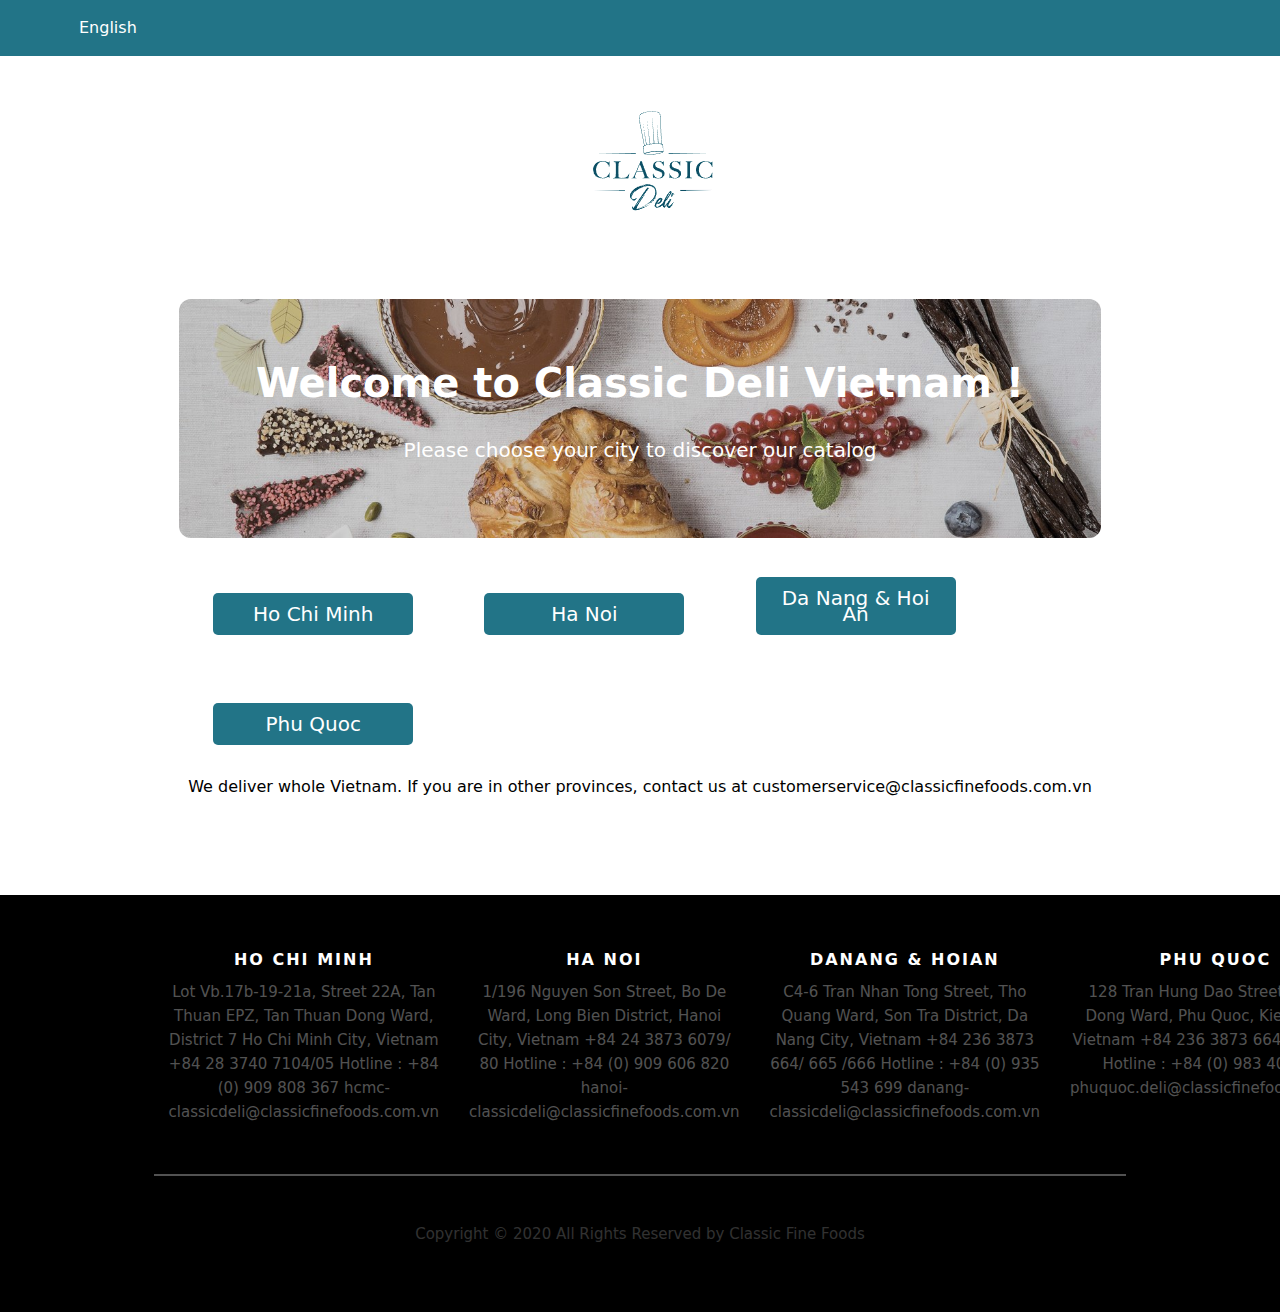
==== commit 0ecf4017: "complete hompage ver1.0" ====
--- a/index.html
+++ b/index.html
@@ -18,29 +18,85 @@
         <!-- Begin header -->
         <div id="header-home">
           <div class="language-content">
-            <button class="language">
+            <div class="language-choose">
+              <button class="language">
                 English
                 <i class="ti-arrow-circle-down ticket-language"></i>
               </button>
-                <ul class="language-info">
-                    <li><a href="">English</a></li>
-                    <li><a href="">Tiếng Việt</a></li>
-                </ul>
+              <ul class="language-info">
+                  <li><a href="">English</a></li>
+                  <li><a href="">Tiếng Việt</a></li>
+              </ul>
+            </div>
           </div>
         </div>
         <!-- End header -->
+
+        <!-- Begin content -->
         <div class="content-discription">
-          
-
+            <div class="content-logo">
+                <img class = "content-logo-img" src="./assets/Img/homepage_logo/homepage-logo.png" alt="">
+                <div class="clear"></div>
+              </div>
             <div class="content-body">
-                <img class = "content-img" src="./Img/homepage_logo/slide_homepage.jpg" alt="Welcome to ClassicDeli">
+                <img class = "content-img" src="./assets/Img/homepage_logo/slide_homepage.jpg" alt="Welcome to ClassicDeli">
                 <div class="text-content">
                     <h1>Welcome to Classic Deli Vietnam !</h1>
-                    <p>Please choose your city to discover our catalog</p>
+                <p>Please choose your city to discover our catalog</p>
                 </div>
-                
+                <div class="content-location">
+                  <div class="content-sub-location">Ho Chi Minh</div>
+                  <div class="content-sub-location">Ha Noi</div>
+                  <div class="content-sub-location">Da Nang & Hoi An</div>
+                  <div class="content-sub-location">Phu Quoc</div>
+                </div>
+                <p class="content-contact">We deliver whole Vietnam. If you are in other provinces, contact us at customerservice@classicfinefoods.com.vn</p>
             </div>
         </div>
+        <!-- End content -->
+
+        <!-- Bengin footer -->
+        <footer id="footer-hompage">
+           <div class="footer-container">
+            <div class="restaurant-address">
+                <h6 class="res-name">Ho Chi Minh</h6>
+                <p class="res-address">Lot Vb.17b-19-21a, Street 22A, Tan Thuan EPZ,
+                  Tan Thuan Dong Ward, District 7 Ho Chi Minh City, Vietnam
+                  +84 28 3740 7104/05
+                  Hotline : +84 (0) 909 808 367
+                  hcmc-classicdeli@classicfinefoods.com.vn</p>
+            </div>
+            <div class="restaurant-address">
+              <h6 class="res-name">Ha Noi</h6>
+              <p class="res-address">1/196 Nguyen Son Street, Bo De Ward,
+                Long Bien District, Hanoi City, Vietnam
+                +84 24 3873 6079/ 80
+                Hotline : +84 (0) 909 606 820
+                hanoi-classicdeli@classicfinefoods.com.vn</p>
+            </div>
+            <div class="restaurant-address">
+            <h6 class="res-name">DaNang & HoiAn</h6>
+            <p class="res-address">C4-6 Tran Nhan Tong Street, Tho Quang Ward,
+              Son Tra District, Da Nang City, Vietnam
+              +84 236 3873 664/ 665 /666
+              Hotline : +84 (0) 935 543 699
+              danang-classicdeli@classicfinefoods.com.vn</p>
+          </div>
+          <div class="restaurant-address">
+                <h6 class="res-name">Phu Quoc</h6>
+                <p class="res-address">128 Tran Hung Dao Street, Duong Dong Ward,
+                  Phu Quoc, Kien Giang, Vietnam
+                  +84 236 3873 664/ 665 /666
+                  Hotline : +84 (0) 983 400 065
+                  phuquoc.deli@classicfinefoods.com.vn</p>
+          </div>
+            
+        <div class="coppyRight">
+          <p>Copyright © 2020 All Rights Reserved by Classic Fine Foods</p>
+        </div>   
+        </div>
+        </footer>
+        <!-- End footer -->
     </div>
 <!-- End Homepage -->
 </body>
--- a/assets/css/style.css
+++ b/assets/css/style.css
@@ -6,7 +6,9 @@
 html{
     font-family:system-ui, -apple-system, BlinkMacSystemFont, 'Segoe UI', Roboto, Oxygen, Ubuntu, Cantarell, 'Open Sans', 'Helvetica Neue', sans-serif ;
 }
-
+.clear{
+    clear: both;
+}
 /* begin header */
 #header-home{
     background-color:#227487 ;
@@ -23,7 +25,10 @@
 #header-home .language:hover{
     border: 1px solid aqua;
 }
-#header-home .language:hover .language-info{
+.language-choose{
+    display: inline-block;
+}
+#header-home .language-choose:hover .language-info{
     display: block;
 }
 #header-home .language-info{
@@ -44,7 +49,7 @@
 }
 #header-home .language-info li:hover a{
     background-color: #ccc;
-    color: red;
+    color: #227487;
 }
 #header-home .language-info li a{
     text-decoration: none;
@@ -62,12 +67,12 @@
 /* End Header */
 
 /* Begin content Hompage */
-.content-logo .navbar__logo{
-    width: 100%;
-}
 .content-logo{
     margin-top: 32px;
-    margin-bottom: 48px;
+    margin-bottom: 40px;
+}
+.content-logo .content-logo-img{
+    margin-left: 40%;
 }
 .content-discription{
     max-width: 90%;
@@ -80,7 +85,7 @@
     top: 0;
     left: 0;
     right: 0;
-    margin-top: 216px;
+    margin-top: 260px;
     font-size: 20px;
     color: #fff;
 }
--- a/assets/css/style.css
+++ b/assets/css/style.css
@@ -6,7 +6,9 @@
 html{
     font-family:system-ui, -apple-system, BlinkMacSystemFont, 'Segoe UI', Roboto, Oxygen, Ubuntu, Cantarell, 'Open Sans', 'Helvetica Neue', sans-serif ;
 }
-
+.clear{
+    clear: both;
+}
 /* begin header */
 #header-home{
     background-color:#227487 ;
@@ -23,7 +25,10 @@
 #header-home .language:hover{
     border: 1px solid aqua;
 }
-#header-home .language:hover .language-info{
+.language-choose{
+    display: inline-block;
+}
+#header-home .language-choose:hover .language-info{
     display: block;
 }
 #header-home .language-info{
@@ -44,7 +49,7 @@
 }
 #header-home .language-info li:hover a{
     background-color: #ccc;
-    color: red;
+    color: #227487;
 }
 #header-home .language-info li a{
     text-decoration: none;
@@ -62,12 +67,12 @@
 /* End Header */
 
 /* Begin content Hompage */
-.content-logo .navbar__logo{
-    width: 100%;
-}
 .content-logo{
     margin-top: 32px;
-    margin-bottom: 48px;
+    margin-bottom: 40px;
+}
+.content-logo .content-logo-img{
+    margin-left: 40%;
 }
 .content-discription{
     max-width: 90%;
@@ -80,7 +85,7 @@
     top: 0;
     left: 0;
     right: 0;
-    margin-top: 216px;
+    margin-top: 260px;
     font-size: 20px;
     color: #fff;
 }
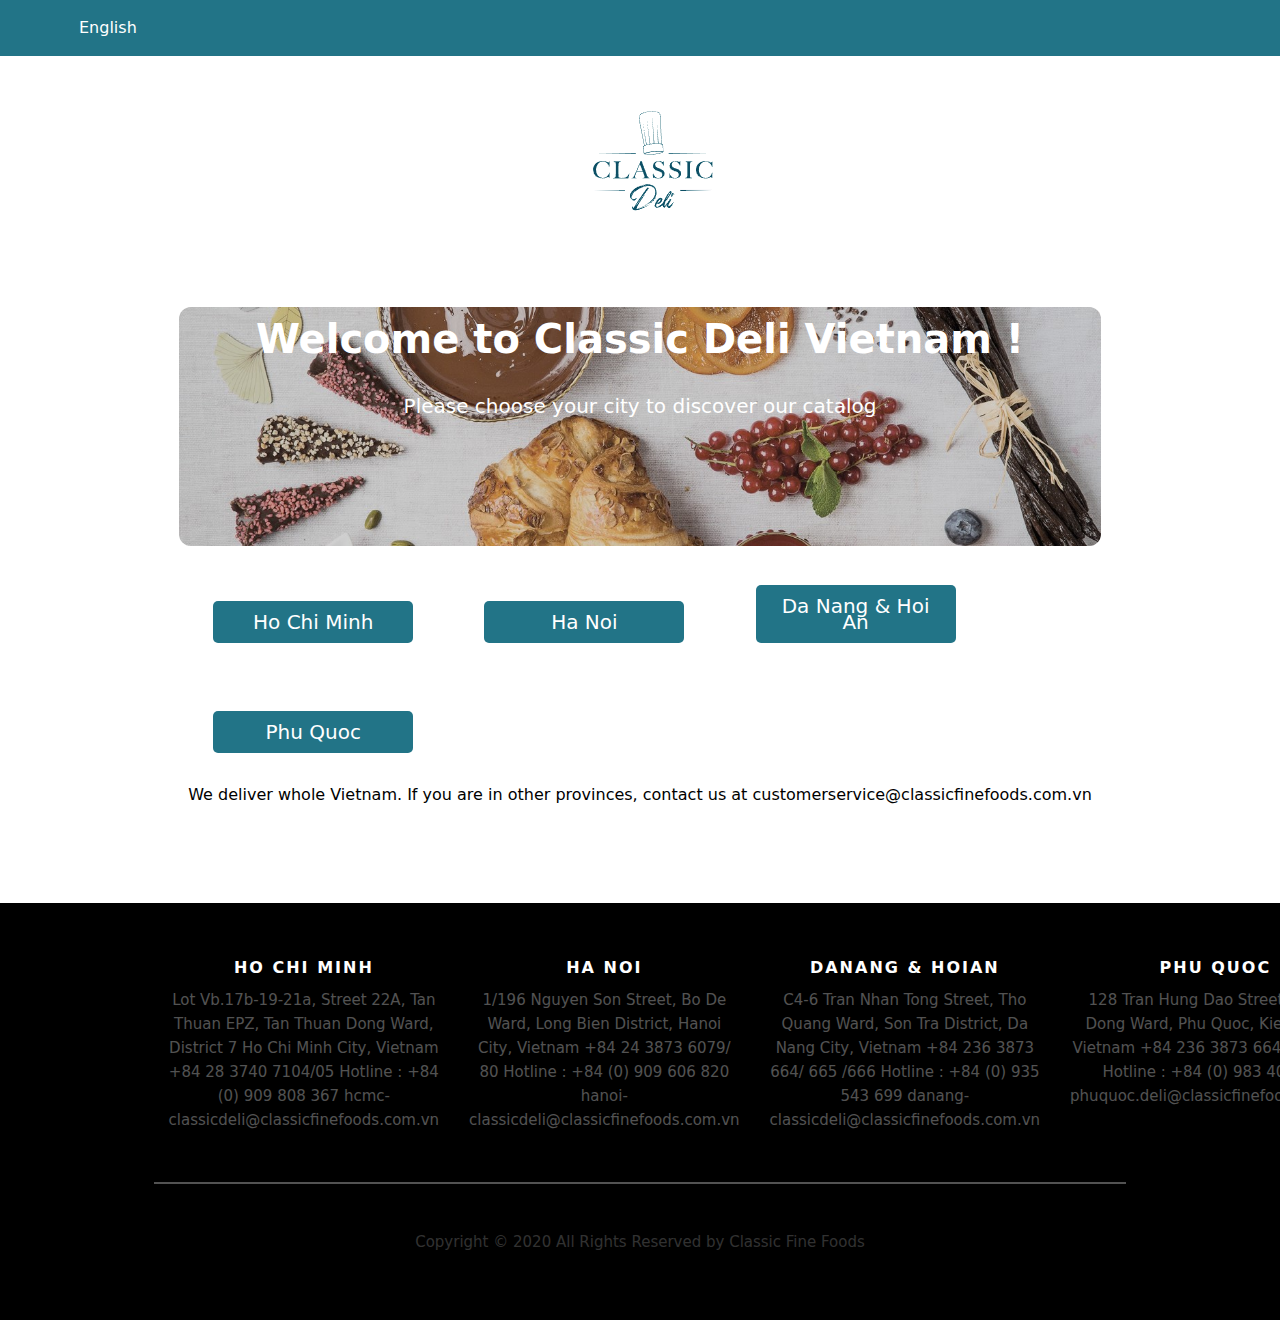
==== commit a4340c44: "complete hompage ver1.0 fixed" ====
--- a/index.html
+++ b/index.html
@@ -23,10 +23,10 @@
                 English
                 <i class="ti-arrow-circle-down ticket-language"></i>
               </button>
-              <ul class="language-info">
-                  <li><a href="">English</a></li>
-                  <li><a href="">Tiếng Việt</a></li>
-              </ul>
+                <ul class="language-info">
+                    <li><a href="">English</a></li>
+                    <li><a href="">Tiếng Việt</a></li>
+                </ul>
             </div>
           </div>
         </div>
@@ -35,9 +35,8 @@
         <!-- Begin content -->
         <div class="content-discription">
             <div class="content-logo">
-                <img class = "content-logo-img" src="./assets/Img/homepage_logo/homepage-logo.png" alt="">
-                <div class="clear"></div>
-              </div>
+               <img src="./assets/Img/homepage_logo/homepage-logo.png" alt="" class="hompage-logo">
+            </div>
             <div class="content-body">
                 <img class = "content-img" src="./assets/Img/homepage_logo/slide_homepage.jpg" alt="Welcome to ClassicDeli">
                 <div class="text-content">
--- a/assets/css/style.css
+++ b/assets/css/style.css
@@ -6,9 +6,7 @@
 html{
     font-family:system-ui, -apple-system, BlinkMacSystemFont, 'Segoe UI', Roboto, Oxygen, Ubuntu, Cantarell, 'Open Sans', 'Helvetica Neue', sans-serif ;
 }
-.clear{
-    clear: both;
-}
+
 /* begin header */
 #header-home{
     background-color:#227487 ;
@@ -24,9 +22,6 @@
 }
 #header-home .language:hover{
     border: 1px solid aqua;
-}
-.language-choose{
-    display: inline-block;
 }
 #header-home .language-choose:hover .language-info{
     display: block;
@@ -46,6 +41,9 @@
     left: 0;
     top: 0;
     right: 0;
+}
+.language-content .language-choose{
+    display: inline-block;
 }
 #header-home .language-info li:hover a{
     background-color: #ccc;
@@ -67,11 +65,12 @@
 /* End Header */
 
 /* Begin content Hompage */
+.homepage-logo{
+    margin-left: 260px;
+}
 .content-logo{
     margin-top: 32px;
-    margin-bottom: 40px;
-}
-.content-logo .content-logo-img{
+    margin-bottom: 48px;
     margin-left: 40%;
 }
 .content-discription{
@@ -85,7 +84,7 @@
     top: 0;
     left: 0;
     right: 0;
-    margin-top: 260px;
+    margin-top: 216px;
     font-size: 20px;
     color: #fff;
 }
--- a/assets/css/style.css
+++ b/assets/css/style.css
@@ -6,9 +6,7 @@
 html{
     font-family:system-ui, -apple-system, BlinkMacSystemFont, 'Segoe UI', Roboto, Oxygen, Ubuntu, Cantarell, 'Open Sans', 'Helvetica Neue', sans-serif ;
 }
-.clear{
-    clear: both;
-}
+
 /* begin header */
 #header-home{
     background-color:#227487 ;
@@ -24,9 +22,6 @@
 }
 #header-home .language:hover{
     border: 1px solid aqua;
-}
-.language-choose{
-    display: inline-block;
 }
 #header-home .language-choose:hover .language-info{
     display: block;
@@ -46,6 +41,9 @@
     left: 0;
     top: 0;
     right: 0;
+}
+.language-content .language-choose{
+    display: inline-block;
 }
 #header-home .language-info li:hover a{
     background-color: #ccc;
@@ -67,11 +65,12 @@
 /* End Header */
 
 /* Begin content Hompage */
+.homepage-logo{
+    margin-left: 260px;
+}
 .content-logo{
     margin-top: 32px;
-    margin-bottom: 40px;
-}
-.content-logo .content-logo-img{
+    margin-bottom: 48px;
     margin-left: 40%;
 }
 .content-discription{
@@ -85,7 +84,7 @@
     top: 0;
     left: 0;
     right: 0;
-    margin-top: 260px;
+    margin-top: 216px;
     font-size: 20px;
     color: #fff;
 }
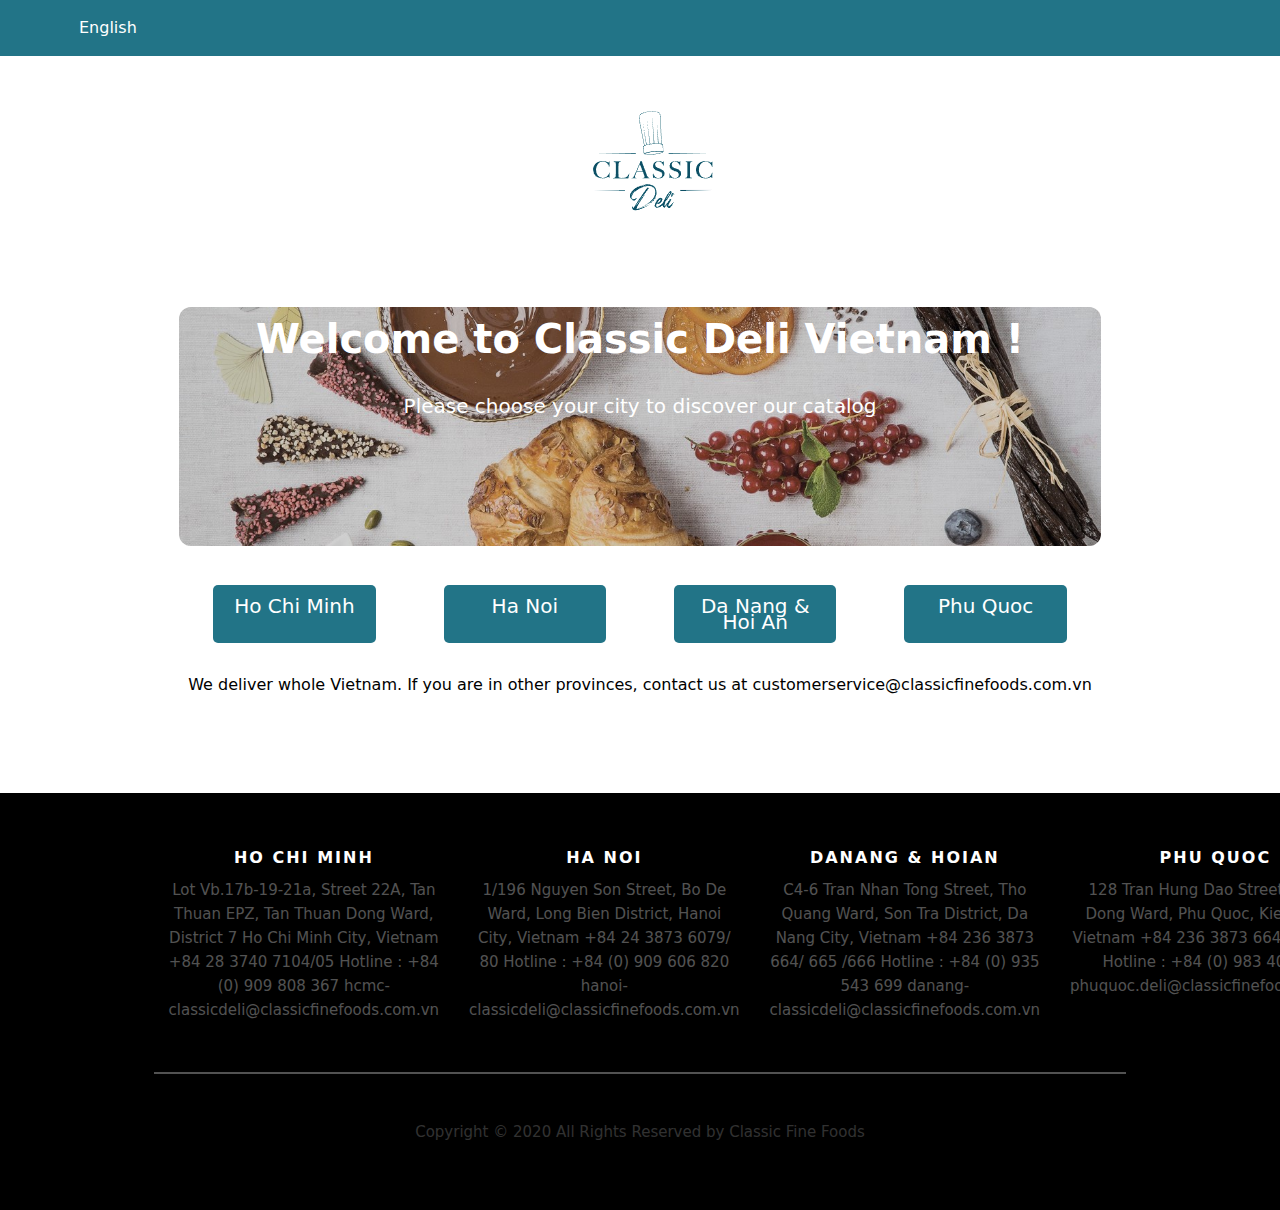
==== commit 924b4a91: "add Mainpage and link Homepage to Mainpage" ====
--- a/index.html
+++ b/index.html
@@ -44,10 +44,14 @@
                 <p>Please choose your city to discover our catalog</p>
                 </div>
                 <div class="content-location">
-                  <div class="content-sub-location">Ho Chi Minh</div>
+                  <a href="./mainpage.html" class="content-sub-location">Ho Chi Minh</a>
+                  <a href="./mainpage.html" class="content-sub-location">Ha Noi</a>
+                  <a href="./mainpage.html" class="content-sub-location">Da Nang & Hoi An</a>
+                  <a href="./mainpage.html" class="content-sub-location">Phu Quoc</a>
+                  <!-- <div class="content-sub-location">Ho Chi Minh</div>
                   <div class="content-sub-location">Ha Noi</div>
                   <div class="content-sub-location">Da Nang & Hoi An</div>
-                  <div class="content-sub-location">Phu Quoc</div>
+                  <div class="content-sub-location">Phu Quoc</div> -->
                 </div>
                 <p class="content-contact">We deliver whole Vietnam. If you are in other provinces, contact us at customerservice@classicfinefoods.com.vn</p>
             </div>
--- a/assets/css/style.css
+++ b/assets/css/style.css
@@ -96,16 +96,24 @@
     width: 100%;
     border-radius: 12px;
 }
+
+.content-location {
+    display: flex;
+    flex-direction: row;
+    justify-content: space-evenly;
+}
+
 .content-location .content-sub-location{
     background-color: #227487;
     display: inline-block;
     font-size: 20px;
     padding: 13px 16px;
+    width: 200px;
     margin: 34px;
-    width: 200px;
     color: #fff;
     text-align: center;
     border-radius: 5px;
+    text-decoration: none;
 }
 .content-location .content-sub-location:hover{
     color: #000;
@@ -157,4 +165,115 @@
     text-align: center;
     opacity: 0.6;
 }
-/* End footer Homepage */+/* End footer Homepage */
+
+/* Main of page */
+.header {
+    background-color: #000;
+}
+
+.header__text {
+    color: #fff;
+    margin: 0;
+    height: 40px;
+    text-align: center;
+    font-size: 1.9rem;
+    font-weight: 700;
+    line-height: 20px;
+    padding-top: 10px;
+}
+
+.navbar {
+    display: flex;
+    justify-content: space-evenly;
+    align-items: center;
+    margin-top: 30px;
+}
+
+.navbar .navbar__logo {
+    height: 150px;   
+    flex-direction: row;
+}
+
+.navbar__search {
+    width: 450px;
+    background-color: #fff;
+    border-radius: 30px;
+    box-shadow: 0 5px 7px 0 rgb(221 225 236 / 40%), 0 2px 4px 0 #dde1ec;
+    height: 60px;
+    padding: 2px;
+    display: flex;
+    flex-direction: row;
+    justify-content: space-between;
+}
+
+.search__icon {
+    width: 10%;
+    text-align: center;
+}
+
+.search__icon i {
+    font-size: 2rem;
+    color: #000;
+    display: inline-block;
+    padding-top: 19px;
+}
+
+.search__input {
+    width: 70%;
+    border: none;
+    font-size: 16px;
+    font-weight: 500;
+    font-stretch: normal;
+    font-style: normal;
+    line-height: normal;
+    letter-spacing: normal;
+    outline: none;
+}
+
+.search__btn {
+    width: 20%;
+    border-radius: 30px;
+    height: 56px;
+    background-color: #227487;
+    color: #fff;
+    font-size: 16px;
+    font-weight: 500;
+    font-stretch: normal;
+    font-style: normal;
+    line-height: normal;
+    letter-spacing: normal;
+    border: none;
+    cursor: pointer;
+}
+
+.navbar__signin {
+    height: 80px;
+    width: 60px;
+    line-height: 80px;
+    text-decoration: none;
+    color: #000;
+    font-size: 1.6rem;
+    font-weight: 500;
+    text-align: center;
+}
+
+.navbar__cart {
+    width: 100px;
+    border-radius: 30px;
+    box-shadow: 0 5px 7px 0 rgb(221 225 236 / 40%), 0 2px 4px 0 #dde1ec;
+    height: 56px;
+    text-align: center;
+    background-color: #fff;
+    font-size: 16px;
+    font-weight: 500;
+    border: none;
+    cursor: pointer;
+}
+
+.cart__text {
+    text-decoration: none;
+    line-height: 56px;
+    color: #000;
+}
+/*  */--- a/assets/css/style.css
+++ b/assets/css/style.css
@@ -96,16 +96,24 @@
     width: 100%;
     border-radius: 12px;
 }
+
+.content-location {
+    display: flex;
+    flex-direction: row;
+    justify-content: space-evenly;
+}
+
 .content-location .content-sub-location{
     background-color: #227487;
     display: inline-block;
     font-size: 20px;
     padding: 13px 16px;
+    width: 200px;
     margin: 34px;
-    width: 200px;
     color: #fff;
     text-align: center;
     border-radius: 5px;
+    text-decoration: none;
 }
 .content-location .content-sub-location:hover{
     color: #000;
@@ -157,4 +165,115 @@
     text-align: center;
     opacity: 0.6;
 }
-/* End footer Homepage */+/* End footer Homepage */
+
+/* Main of page */
+.header {
+    background-color: #000;
+}
+
+.header__text {
+    color: #fff;
+    margin: 0;
+    height: 40px;
+    text-align: center;
+    font-size: 1.9rem;
+    font-weight: 700;
+    line-height: 20px;
+    padding-top: 10px;
+}
+
+.navbar {
+    display: flex;
+    justify-content: space-evenly;
+    align-items: center;
+    margin-top: 30px;
+}
+
+.navbar .navbar__logo {
+    height: 150px;   
+    flex-direction: row;
+}
+
+.navbar__search {
+    width: 450px;
+    background-color: #fff;
+    border-radius: 30px;
+    box-shadow: 0 5px 7px 0 rgb(221 225 236 / 40%), 0 2px 4px 0 #dde1ec;
+    height: 60px;
+    padding: 2px;
+    display: flex;
+    flex-direction: row;
+    justify-content: space-between;
+}
+
+.search__icon {
+    width: 10%;
+    text-align: center;
+}
+
+.search__icon i {
+    font-size: 2rem;
+    color: #000;
+    display: inline-block;
+    padding-top: 19px;
+}
+
+.search__input {
+    width: 70%;
+    border: none;
+    font-size: 16px;
+    font-weight: 500;
+    font-stretch: normal;
+    font-style: normal;
+    line-height: normal;
+    letter-spacing: normal;
+    outline: none;
+}
+
+.search__btn {
+    width: 20%;
+    border-radius: 30px;
+    height: 56px;
+    background-color: #227487;
+    color: #fff;
+    font-size: 16px;
+    font-weight: 500;
+    font-stretch: normal;
+    font-style: normal;
+    line-height: normal;
+    letter-spacing: normal;
+    border: none;
+    cursor: pointer;
+}
+
+.navbar__signin {
+    height: 80px;
+    width: 60px;
+    line-height: 80px;
+    text-decoration: none;
+    color: #000;
+    font-size: 1.6rem;
+    font-weight: 500;
+    text-align: center;
+}
+
+.navbar__cart {
+    width: 100px;
+    border-radius: 30px;
+    box-shadow: 0 5px 7px 0 rgb(221 225 236 / 40%), 0 2px 4px 0 #dde1ec;
+    height: 56px;
+    text-align: center;
+    background-color: #fff;
+    font-size: 16px;
+    font-weight: 500;
+    border: none;
+    cursor: pointer;
+}
+
+.cart__text {
+    text-decoration: none;
+    line-height: 56px;
+    color: #000;
+}
+/*  */